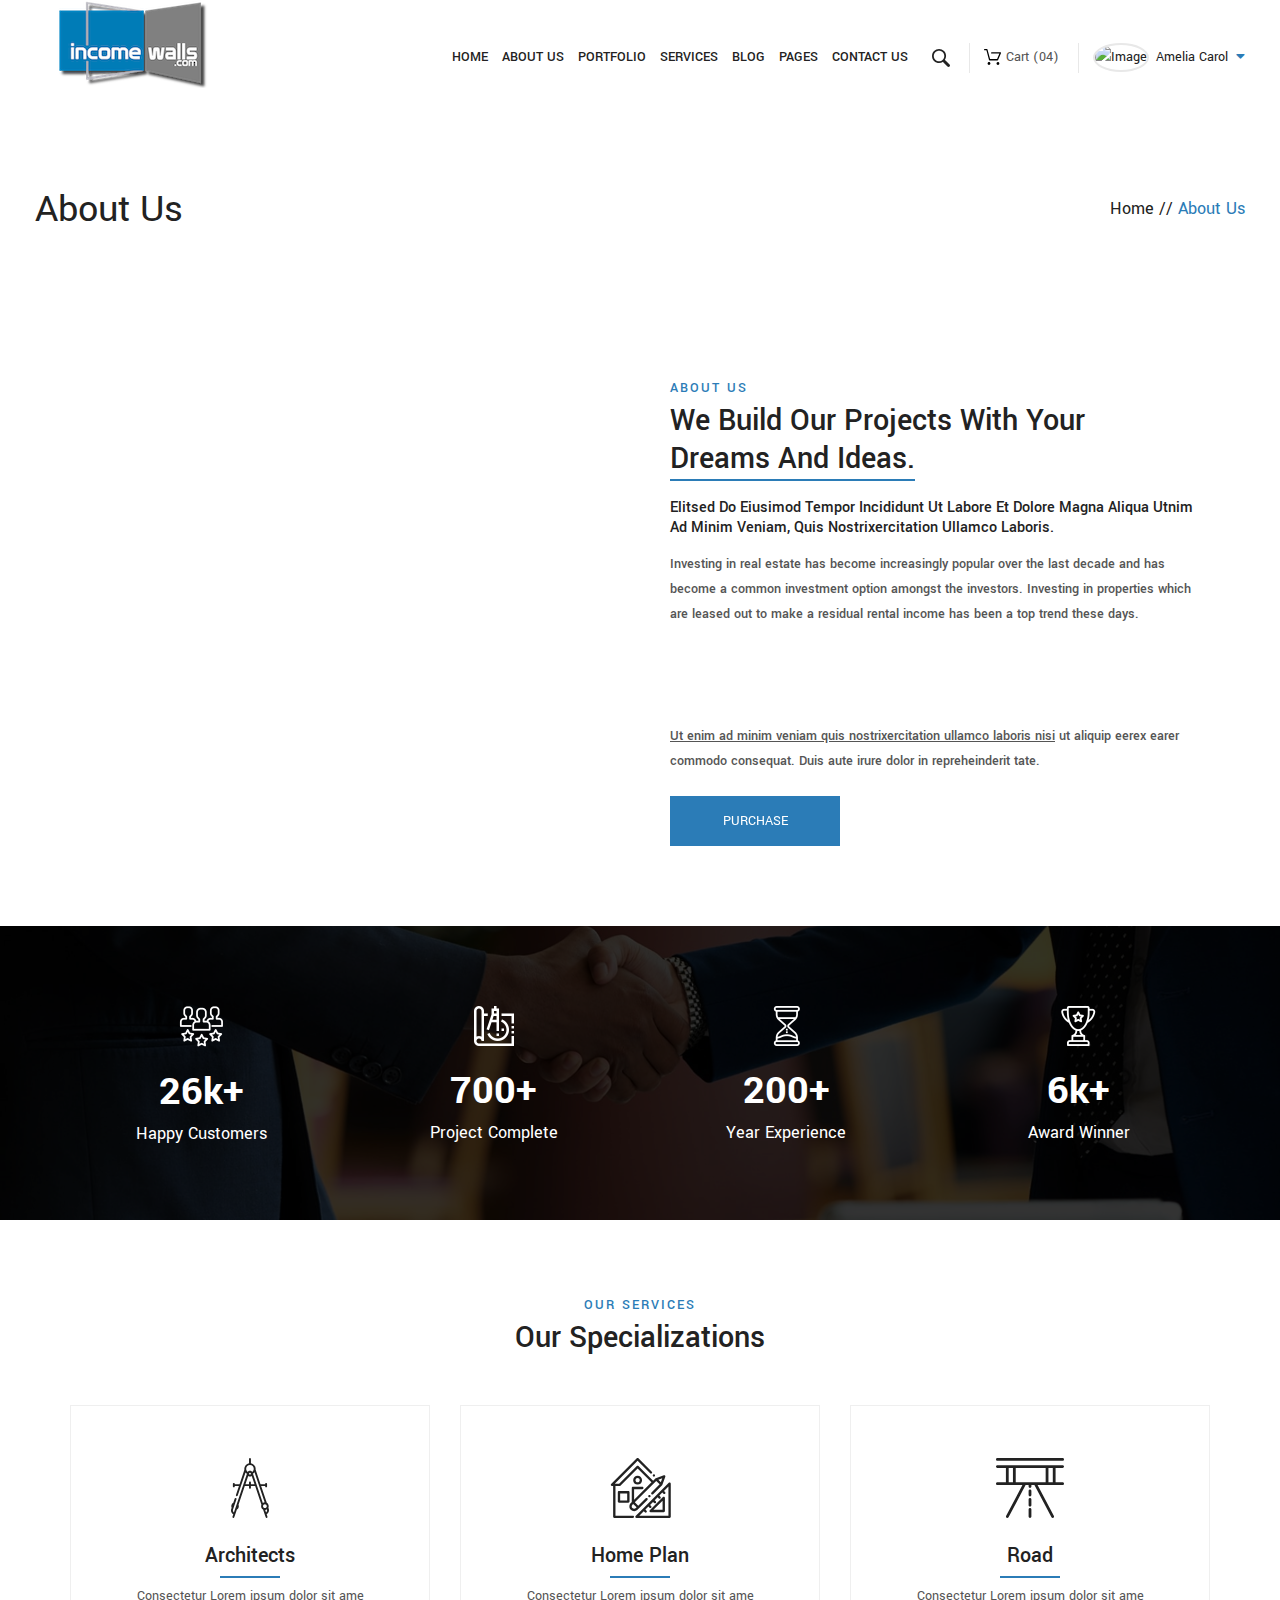
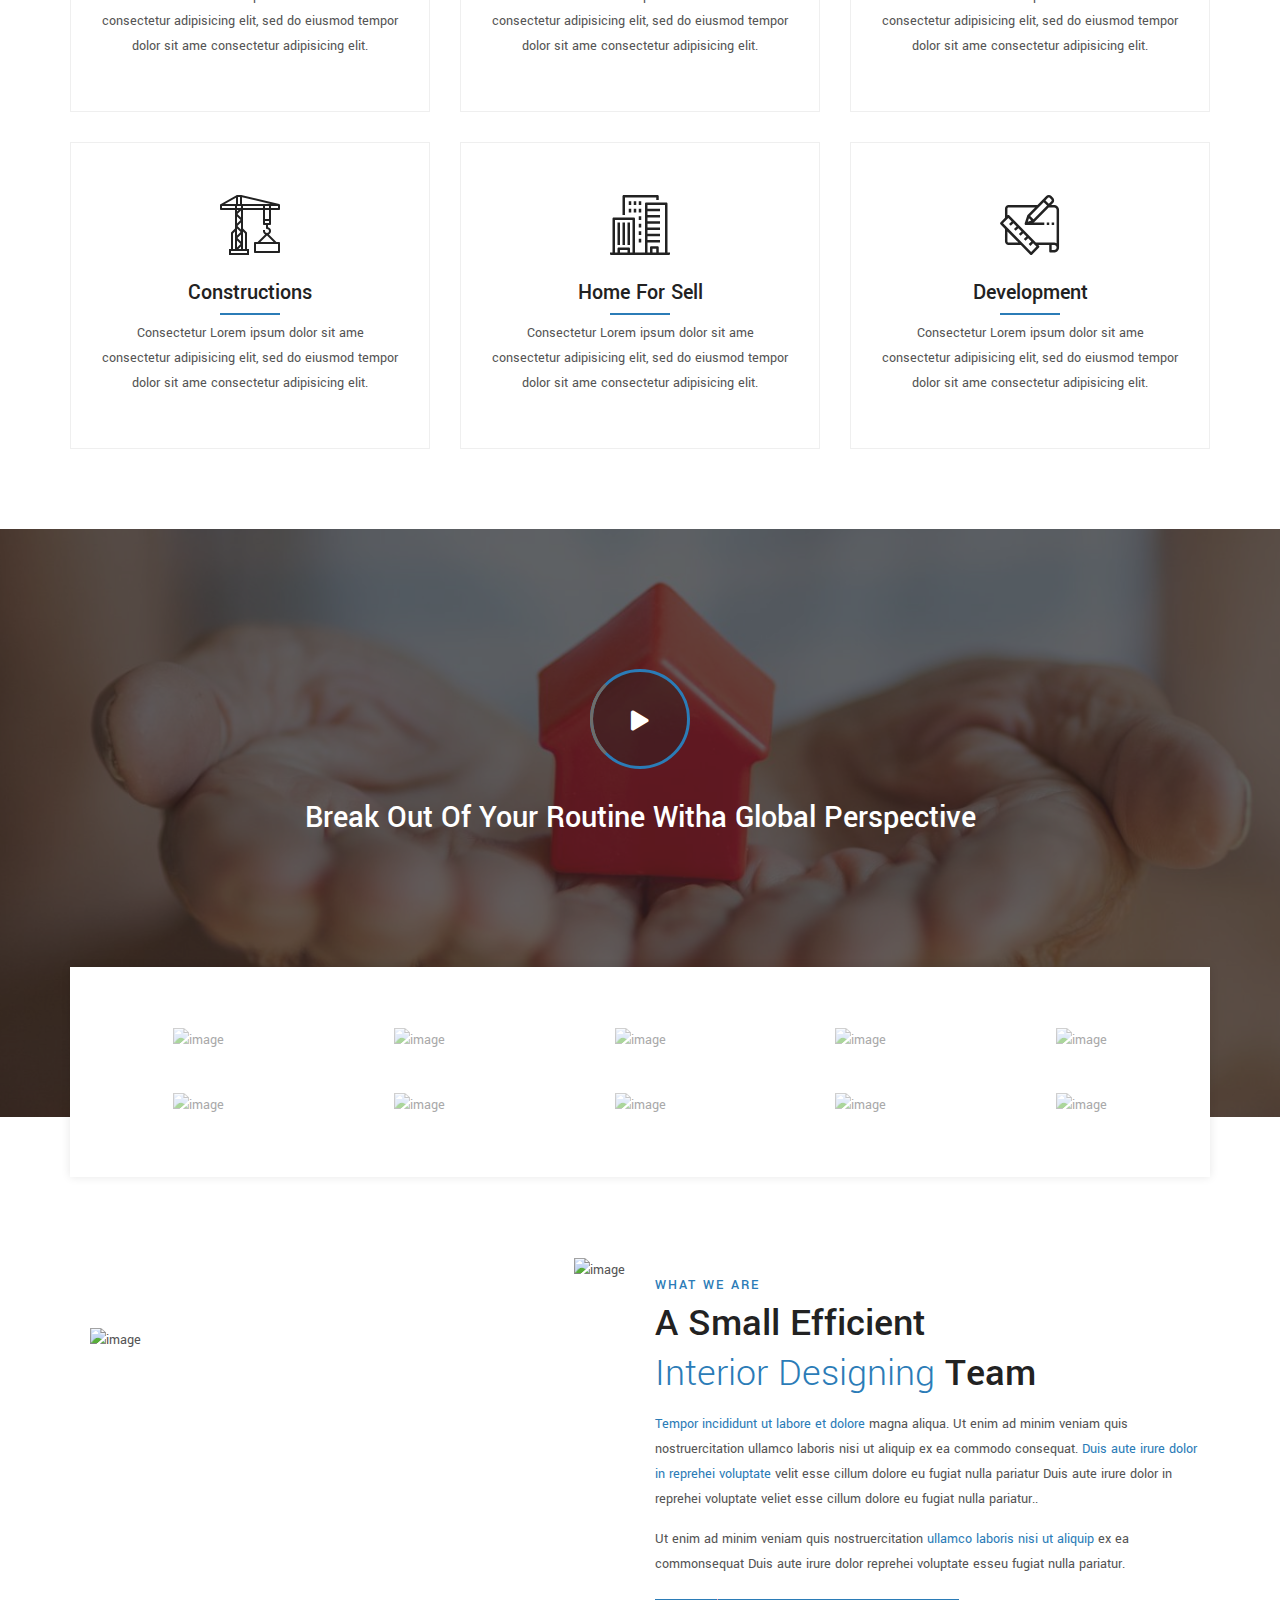
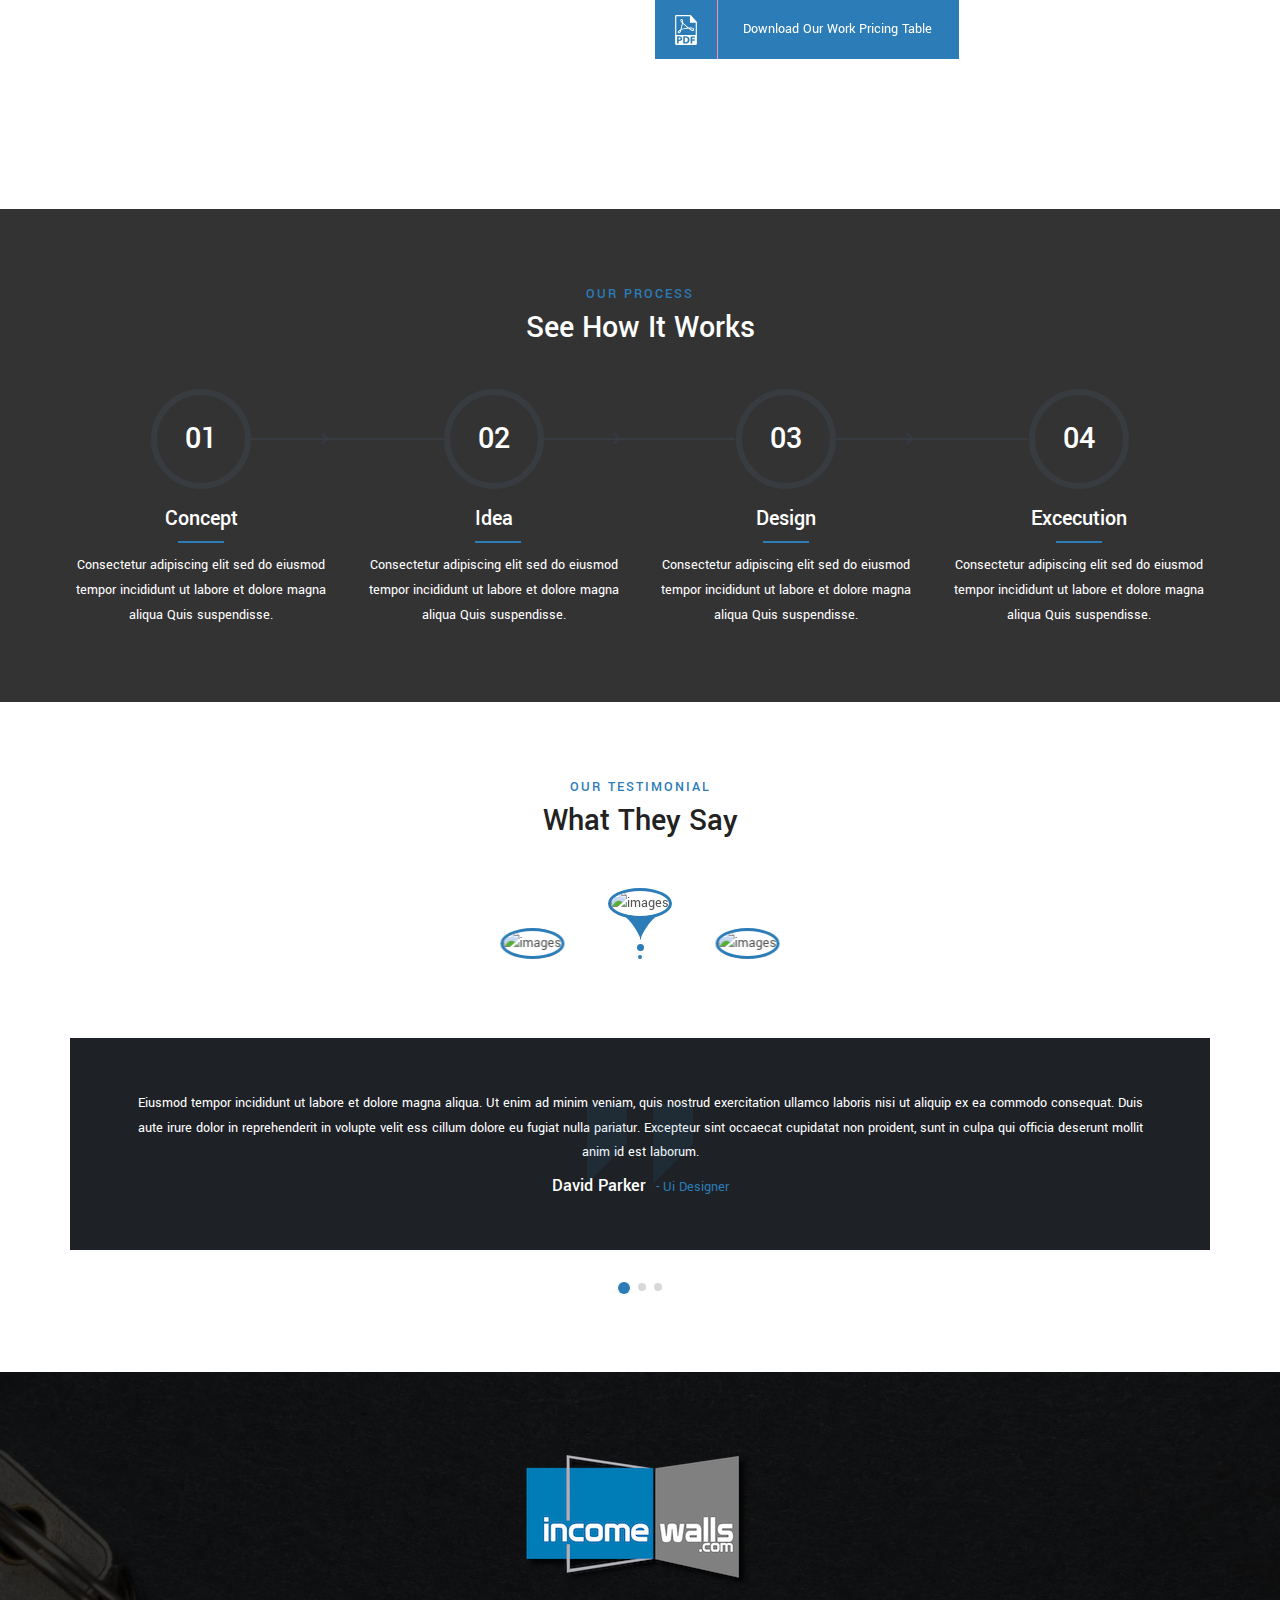
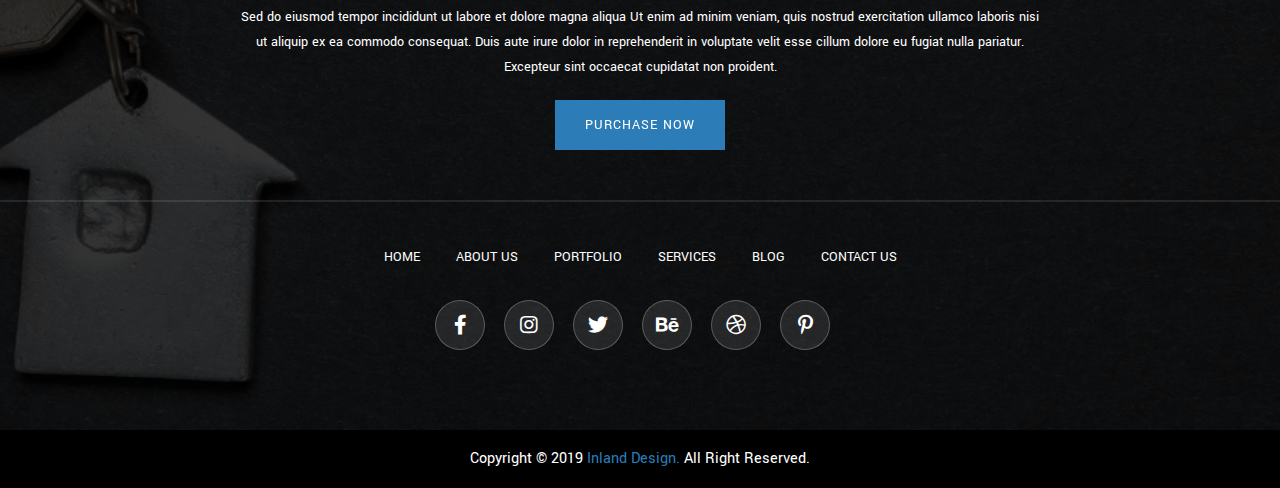
==== about-us-white.html @ 32f9038a "about_us3.html and about_uus3.css is added by me" ====
<!DOCTYPE html>
<!-- 
Template Name: Inland Design - Responsive HTML Template 
Version: 1.0.0
Author: Kamleshyadav
Website: 
Purchase: 
-->
<!--[if IE 8]> <html lang="en" class="ie8 no-js"> <![endif]-->
<!--[if IE 9]> <html lang="en" class="ie9 no-js"> <![endif]-->
<!--[if !IE]><!-->
<html lang="en">
<!--<![endif]-->
<!-- Begin Head -->
  <head>
    <!--=== Required meta tags ===-->
    <meta charset="utf-8">
    <meta content="width=device-width, initial-scale=1.0" name="viewport">
    <meta name="description" content="">
    <meta name="keywords" content="">
    <meta name="author" content="kamleshyadav">
    <meta name="MobileOptimized" content="320">

    <!--=== custom css ===-->
    <link rel="stylesheet" href="assets/css/bootstrap.min.css">
    <link rel="stylesheet" href="assets/css/font.css">
	<link rel="stylesheet" href="assets/css/bootstrap-datepicker.min.css">
    <link rel="stylesheet" href="assets/css/fontawesome.min.css">
    <link rel="stylesheet" href="assets/css/swiper.min.css">
    <link rel="stylesheet" href="assets/css/animate.css">
    <link rel="stylesheet" href="assets/css/magnific-popup.css">
    <link href="https://fonts.googleapis.com/css?family=Yantramanav:100,300,400,500,700,900&display=swap" rel="stylesheet">
    <link rel="stylesheet" href="assets/css/style.css">
	<link rel="shortcut icon" type="image/ico" href="assets/images/fav_red.png"/>
	<!--=== custom css ===-->
    <title>Inland Design</title>
  </head>
  <body>
	<div class="search_input_box">
		<input type="text" placeholder="Search here..."/>
		<span><i class="fas fa-times"></i></span>
	</div>
    <!--=== start Main wraapper ===-->
	<div class="int_main_wraapper">
		<div class="int_content_wraapper int_content_margin">
			<div class="int_header_wrapper int_header_style2">
				<div class="container-fluid">
					<div class="row">
						<div class="col-lg-3 col-md-4 col-sm-4 col-12 pl-0">
							<div class="int_logo">
								<a href="index2.html"><img src="assets/images/logo2.png" class="img-fluid" alt="logo2" /></a>
							</div>
						</div>
						<div class="col-lg-9 col-md-8 col-sm-8 col-12">
							<div class="int_nav">
								<div class="int_menu">
									<span class="close_menu_int">
										<svg xmlns="http://www.w3.org/2000/svg" width="9px" height="8px">
											<defs>
											<filter id="Filter_0">
												<feFlood flood-color="rgb(255, 255, 255)" flood-opacity="1" result="floodOut"></feFlood>
												<feComposite operator="atop" in="floodOut" in2="SourceGraphic" result="compOut"></feComposite>
												<feBlend mode="normal" in="compOut" in2="SourceGraphic"></feBlend>
											</filter>

											</defs>
											<g filter="url(#Filter_0)">
											<path fill-rule="evenodd" fill="rgb(0, 0, 0)" d="M4.713,3.998 L7.864,0.850 C8.060,0.654 8.060,0.337 7.864,0.142 C7.668,-0.054 7.351,-0.054 7.155,0.142 L4.005,3.290 L0.854,0.142 C0.659,-0.054 0.342,-0.054 0.146,0.142 C-0.050,0.337 -0.050,0.654 0.146,0.850 L3.296,3.998 L0.146,7.146 C-0.050,7.341 -0.050,7.658 0.146,7.854 C0.244,7.952 0.372,8.001 0.500,8.001 C0.628,8.001 0.756,7.952 0.854,7.854 L4.005,4.706 L7.155,7.854 C7.253,7.952 7.381,8.001 7.510,8.001 C7.638,8.001 7.766,7.952 7.864,7.854 C8.060,7.658 8.060,7.341 7.864,7.146 L4.713,3.998 Z"></path>
											</g>
										</svg>
									</span>
									<ul>
										<li class="int_home_dropdown"><a href="javascript:;">home</a>
											<ul>
												<li><a href="index.html">Home 1</a></li>
												<li><a href="index2.html">Home 2</a></li>
												<li><a href="index3.html">Home 3</a></li>
												<li><a href="index4.html">Home 4</a></li>
												<li><a href="index5.html">Home 5</a></li>
											</ul>
										</li>
										<li class="int_home_dropdown"><a href="javascript:;">about us</a>
											<ul>
												<li><a href="about-us-dark.html">about us 1</a></li>
												<li><a href="about-us-white.html">about us 2</a></li>
											</ul>
										</li>
										<li class="int_home_dropdown"><a href="javascript:;">Portfolio</a>
											<ul>
												<li><a href="portfolio-dark.html">Portfolio 1</a></li>
												<li><a href="portfolio-white.html">Portfolio 2</a></li>
											</ul>
										</li>
										<li class="int_home_dropdown"><a href="javascript:;">Services</a>
											<ul>
												<li><a href="service-dark.html">Services 1</a></li>
												<li><a href="service-white.html">Services 2</a></li>
											</ul>
										</li>
										<li class="int_home_dropdown"><a href="javascript:;">Blog</a>
											<ul>
												<li><a href="blog-category-dark.html">Blog 1</a></li>
												<li><a href="blog-category-white.html">Blog 2</a></li>
												<li><a href="blog-single-dark.html">Blog Single 1</a></li>
												<li><a href="blog-single-white.html">Blog Single 2</a></li>
											</ul>
										</li>
										<li class="int_home_dropdown"><a href="javascript:;">Pages</a>
											<ul>
												<li><a href="product-category-dark.html">Product 1</a></li>
												<li><a href="product-category-white.html">Product 2</a></li>
												<li><a href="checkout-dark.html">Checkout 1</a></li>
												<li><a href="checkout-white.html">Checkout 2</a></li>
												<li><a href="error-page-dark.html">404 page 1</a></li>
												<li><a href="error-page-white.html">404 page 2</a></li>
											</ul>
										</li>
										<li class="int_home_dropdown"><a href="javascript:;">Contact Us</a>
											<ul>
												<li><a href="contact-us-dark.html">Contact Us 1</a></li>
												<li><a href="contact-us-white.html">Contact Us 2</a></li>
											</ul>
										</li>
									</ul>
								</div>
								<div class="int_cartsec">
									<ul>
										<li><a href="javascript:;" class="open_search_bar">
											<svg xmlns="http://www.w3.org/2000/svg" viewBox="0 0 30.239 30.239"><g><g>
												<path d="M20.194,3.46c-4.613-4.613-12.121-4.613-16.734,0c-4.612,4.614-4.612,12.121,0,16.735   c4.108,4.107,10.506,4.547,15.116,1.34c0.097,0.459,0.319,0.897,0.676,1.254l6.718,6.718c0.979,0.977,2.561,0.977,3.535,0   c0.978-0.978,0.978-2.56,0-3.535l-6.718-6.72c-0.355-0.354-0.794-0.577-1.253-0.674C24.743,13.967,24.303,7.57,20.194,3.46z    M18.073,18.074c-3.444,3.444-9.049,3.444-12.492,0c-3.442-3.444-3.442-9.048,0-12.492c3.443-3.443,9.048-3.443,12.492,0   C21.517,9.026,21.517,14.63,18.073,18.074z" data-original="#000000" class="active-path" data-old_color="#000000" fill="#222222"/></g></g> 
											</svg>
											</a>
										</li>
										<li>
											<a href="javascript:;" class="cart box_add">
											<svg 
												 xmlns="http://www.w3.org/2000/svg"
												 width="17px" height="16px">
												<path fill-rule="evenodd"  fill="555"
												 d="M16.949,4.170 L14.077,11.018 C13.972,11.258 13.752,11.410 13.500,11.410 L5.608,11.410 C5.324,11.410 5.073,11.215 5.000,10.932 L2.432,1.302 L0.629,1.302 C0.283,1.302 -0.000,1.009 -0.000,0.649 C-0.000,0.291 0.283,-0.003 0.629,-0.003 L2.903,-0.003 C3.186,-0.003 3.438,0.194 3.511,0.475 L6.079,10.107 L13.081,10.107 L15.408,4.562 L7.652,4.562 C7.306,4.562 7.023,4.269 7.023,3.910 C7.023,3.553 7.306,3.258 7.652,3.258 L16.372,3.258 C16.582,3.258 16.781,3.367 16.896,3.553 C17.012,3.737 17.033,3.964 16.949,4.170 ZM5.010,13.041 C5.796,13.041 6.436,13.704 6.436,14.519 C6.436,15.334 5.796,15.998 5.010,15.998 C4.224,15.998 3.585,15.334 3.585,14.519 C3.585,13.704 4.224,13.041 5.010,13.041 ZM13.825,13.041 C14.611,12.986 15.293,13.606 15.345,14.410 C15.366,14.812 15.251,15.193 14.999,15.486 C14.748,15.792 14.402,15.965 14.025,15.998 C13.993,15.998 13.951,15.998 13.920,15.998 C13.175,15.998 12.557,15.389 12.505,14.617 C12.452,13.812 13.039,13.095 13.825,13.041 Z"/>
												</svg>
												<span>Cart (04)</span>
											</a>
										</li>
										<li>
											<a href="javascript:;" class="setting_toggle"><img src="https://via.placeholder.com/26x26" alt="image" class="img-fluid"/>Amelia Carol <i class="fas fa-caret-down toggle_caret"></i></a>
											<div class="int_profile_open">
												<ul>
													<li><a href="profile-white.html"><i class="fas fa-user-edit"></i> Profile</a></li>
													<li><a href="javascript:;"><i class="fas fa-sign-out-alt"></i> Logout</a></li>
												</ul>
											</div>
										</li>
									</ul>
								</div>
								<div class="int_toggle">
									<span></span>
									<span></span>
									<span></span>
								</div>
							</div>
						</div>
					</div>						
				</div>
				<div class="header_cartbox">
					<div class="cart_content">
						<div class="int_sop_cart">
							<h3>Shopping Cart ( 04 )</h3>
							<p>Your Have 4 Item In Your Cart</p>
							<a href="javascript:;" class="close_box box_add">close</a>
						</div>
						<div class="int_checkout_table table-responsive">
							<table class="table">
							<tbody>
							  <tr>
								<td><a href="javascript:;"><svg 
									 xmlns="http://www.w3.org/2000/svg"
									 width="9px" height="8px">
									<defs>
									<filter>
										<feFlood flood-color="#222222" flood-opacity="1" result="floodOut" />
										<feComposite operator="atop" in="floodOut" in2="SourceGraphic" result="compOut" />
										<feBlend mode="normal" in="compOut" in2="SourceGraphic" />
									</filter>

									</defs>
									<g>
									<path fill-rule="evenodd"  fill="#222222"
									 d="M4.713,3.998 L7.864,0.850 C8.060,0.654 8.060,0.337 7.864,0.142 C7.668,-0.054 7.351,-0.054 7.155,0.142 L4.005,3.290 L0.854,0.142 C0.659,-0.054 0.342,-0.054 0.146,0.142 C-0.050,0.337 -0.050,0.654 0.146,0.850 L3.296,3.998 L0.146,7.146 C-0.050,7.341 -0.050,7.658 0.146,7.854 C0.244,7.952 0.372,8.001 0.500,8.001 C0.628,8.001 0.756,7.952 0.854,7.854 L4.005,4.706 L7.155,7.854 C7.253,7.952 7.381,8.001 7.510,8.001 C7.638,8.001 7.766,7.952 7.864,7.854 C8.060,7.658 8.060,7.341 7.864,7.146 L4.713,3.998 Z"/>
									</g>
									</svg>
									</a>
								</td>
								<td><img src="https://via.placeholder.com/76x84" class="img-fluid" alt=""/></td>
								<td>
									<span>Dining Chair</span>
									<div class="int_table_quantity">
										<div class="quantity_wrapper">
											<div class="quantity_qty">
												<span>Qty</span>
											</div>
											<div class="input-group">
												<span class="quantity_minus"> - </span>
												<input type="text" class="quantity" value="2">
												<span class="quantity_plus"> + </span>
											</div>
										</div>
									</div>
								</td>
								<td><h4>$86</h4></td>
							  </tr>
							  <tr>
								<td><a href="javascript:;"><svg 
									 xmlns="http://www.w3.org/2000/svg"
									 width="9px" height="8px">
									<defs>
									<filter>
										<feFlood flood-color="#222222" flood-opacity="1" result="floodOut" />
										<feComposite operator="atop" in="floodOut" in2="SourceGraphic" result="compOut" />
										<feBlend mode="normal" in="compOut" in2="SourceGraphic" />
									</filter>

									</defs>
									<g>
									<path fill-rule="evenodd"  fill="#222222"
									 d="M4.713,3.998 L7.864,0.850 C8.060,0.654 8.060,0.337 7.864,0.142 C7.668,-0.054 7.351,-0.054 7.155,0.142 L4.005,3.290 L0.854,0.142 C0.659,-0.054 0.342,-0.054 0.146,0.142 C-0.050,0.337 -0.050,0.654 0.146,0.850 L3.296,3.998 L0.146,7.146 C-0.050,7.341 -0.050,7.658 0.146,7.854 C0.244,7.952 0.372,8.001 0.500,8.001 C0.628,8.001 0.756,7.952 0.854,7.854 L4.005,4.706 L7.155,7.854 C7.253,7.952 7.381,8.001 7.510,8.001 C7.638,8.001 7.766,7.952 7.864,7.854 C8.060,7.658 8.060,7.341 7.864,7.146 L4.713,3.998 Z"/>
									</g>
									</svg>
									</a>
								</td>
								<td><img src="https://via.placeholder.com/76x84" class="img-fluid" alt=""/></td>
								<td>
								<span>Ceiling light</span>
									<div class="int_table_quantity">
										<div class="quantity_wrapper">
											<div class="quantity_qty">
												<span>Qty</span>
											</div>
											<div class="input-group">
												<span class="quantity_minus"> - </span>
												<input type="text" class="quantity" value="2">
												<span class="quantity_plus"> + </span>
											</div>
										</div>
									</div>
								</td>
								<td><h4>$34</h4></td>
							  </tr>
							  <tr>
								<td><a href="javascript:;"><svg 
									 xmlns="http://www.w3.org/2000/svg"
									 width="9px" height="8px">
									<defs>
									<filter>
										<feFlood flood-color="#222222" flood-opacity="1" result="floodOut" />
										<feComposite operator="atop" in="floodOut" in2="SourceGraphic" result="compOut" />
										<feBlend mode="normal" in="compOut" in2="SourceGraphic" />
									</filter>

									</defs>
									<g>
									<path fill-rule="evenodd"  fill="#222222"
									 d="M4.713,3.998 L7.864,0.850 C8.060,0.654 8.060,0.337 7.864,0.142 C7.668,-0.054 7.351,-0.054 7.155,0.142 L4.005,3.290 L0.854,0.142 C0.659,-0.054 0.342,-0.054 0.146,0.142 C-0.050,0.337 -0.050,0.654 0.146,0.850 L3.296,3.998 L0.146,7.146 C-0.050,7.341 -0.050,7.658 0.146,7.854 C0.244,7.952 0.372,8.001 0.500,8.001 C0.628,8.001 0.756,7.952 0.854,7.854 L4.005,4.706 L7.155,7.854 C7.253,7.952 7.381,8.001 7.510,8.001 C7.638,8.001 7.766,7.952 7.864,7.854 C8.060,7.658 8.060,7.341 7.864,7.146 L4.713,3.998 Z"/>
									</g>
									</svg>
									</a>
								</td>
								<td><img src="https://via.placeholder.com/76x84" class="img-fluid" alt=""/></td>
								<td>
								<span>Wooden Sofa</span>
									<div class="int_table_quantity">
										<div class="quantity_wrapper">
											<div class="quantity_qty">
												<span>Qty</span>
											</div>
											<div class="input-group">
												<span class="quantity_minus"> - </span>
												<input type="text" class="quantity" value="2">
												<span class="quantity_plus"> + </span>
											</div>
										</div>
									</div>
								</td>
								<td><h4>$96</h4></td>
							  </tr>
							  <tr>
								<td><a href="javascript:;"><svg 
									 xmlns="http://www.w3.org/2000/svg"
									 width="9px" height="8px">
									<defs>
									<filter>
										<feFlood flood-color="#222222" flood-opacity="1" result="floodOut" />
										<feComposite operator="atop" in="floodOut" in2="SourceGraphic" result="compOut" />
										<feBlend mode="normal" in="compOut" in2="SourceGraphic" />
									</filter>

									</defs>
									<g>
									<path fill-rule="evenodd"  fill="#222222"
									 d="M4.713,3.998 L7.864,0.850 C8.060,0.654 8.060,0.337 7.864,0.142 C7.668,-0.054 7.351,-0.054 7.155,0.142 L4.005,3.290 L0.854,0.142 C0.659,-0.054 0.342,-0.054 0.146,0.142 C-0.050,0.337 -0.050,0.654 0.146,0.850 L3.296,3.998 L0.146,7.146 C-0.050,7.341 -0.050,7.658 0.146,7.854 C0.244,7.952 0.372,8.001 0.500,8.001 C0.628,8.001 0.756,7.952 0.854,7.854 L4.005,4.706 L7.155,7.854 C7.253,7.952 7.381,8.001 7.510,8.001 C7.638,8.001 7.766,7.952 7.864,7.854 C8.060,7.658 8.060,7.341 7.864,7.146 L4.713,3.998 Z"/>
									</g>
									</svg>
									</a>
								</td>
								<td><img src="https://via.placeholder.com/76x84" class="img-fluid" alt=""/></td>
								<td>
								<span> Dining Chair</span>
									<div class="int_table_quantity">
										<div class="quantity_wrapper">
											<div class="quantity_qty">
												<span>Qty</span>
											</div>
											<div class="input-group">
												<span class="quantity_minus"> - </span>
												<input type="text" class="quantity" value="2">
												<span class="quantity_plus"> + </span>
											</div>
										</div>
									</div>
								</td>
								<td><h4>$160</h4></td>
							  </tr>
							  <tr>
								<td>&nbsp;</td>
								<td><h4>sub total</h4></td>
								<td>&nbsp;</td>
								<td><h4>$376</h4></td>
							  </tr>
							</tbody>
							</table>
						</div>
						<div class="int_sop_cart_btn">
							<ul>
								<li><a href="checkout-white.html" class="int_btn int_btn_two">View cart</a></li>
								<li><a href="checkout-delivery-white.html" class="int_btn int_btn_two">checkout</a></li>
							</ul>
						</div>
					</div>
				</div>
			</div>							
		</div>
		<!--===Index2 Swiper Slider End===-->
		<!--=== End content ===-->
		
		<!--===Index2 Page Title start===-->
		<div class="int_about_page_title"> 
			<div class="container-fluid">
				<div class="row">
					<div class="col-lg-6 col-md-6 col-sm-6 col-12 p-0">
						<div class="int_bread_crumbs">
							<h1>about us</h1>
						</div>
					</div>
					<div class="col-lg-6 col-md-6 col-sm-6 col-12 p-0">
						<div class="int_home_crumbs">
							<ul>
								<li><a href="index2.html">Home // </a><span> About us</span></li>
							</ul>
						</div>
					</div>
				</div>
			</div>
		</div>
		<!--===Index2 Page Title End===-->
		
		<!--===Start About us page About Section===-->
		<div class="int_about_style2 int_about_section2"> 
			<div class="container">
				<div class="about_box_wrapper">
					<div class="row">
						<div class="col-lx-12 col-lg-6 col-md-12 offset-lg-6 offset-md-0 pl-0 pr-0">
							<div class="about_contentbox">
								<div class="about_content">
									<div class="int_heading">
										<h4>About US</h4>										
									</div>
									<h2 class="about_head1">We Build Our Projects With Your <br><span>Dreams And Ideas.</span></h2>
									<h5>Elitsed do eiusimod tempor incididunt ut labore et dolore magna aliqua Utnim ad minim veniam, quis nostrixercitation ullamco laboris.</h5>
									<p class="about_deatils">Investing in real estate has become increasingly popular over the last decade and has become a common investment option amongst the investors. Investing in properties which are leased out to make a residual rental income has been a top trend these days.<p>
									<p>Incomewalls is a pioneer in the true form of safe & secure Real Estate Investing and Property Management Professional Services, with its world-class service and unrivalled transparency at a price that can’t be beat. 
									</p>
									<p class="about_deatils_two"><u>Ut enim ad minim veniam quis nostrixercitation ullamco laboris nisi</u> ut aliquip eerex earer commodo consequat. Duis aute irure dolor in repreheinderit tate.</p>
									<a href="product-category-white.html" class="int_btn">Purchase</a>
								</div>
							</div>
						</div>
					</div>
				</div>
			</div>				
		</div>
		<!--===End About us page About Section===-->

		<!--===Index2 About us page Counter Section start===-->
		<div class="int_counter_style2 int_about_counter2"> 
			<div class="container">
				<div class="int_counter_procces">
					<div class="row">
						<div class="col-lg-3 col-md-3 col-sm-6">
							<div class="int_count2_box counter_text text-center">
								<img src="assets/images/index2_count_icon1.png" class="img-fluid" alt="images" />
								<h1><span class="count_no" data-to="26" data-speed="3000">26</span><span>k+</span></h1>
								<p>Happy Customers</p>
							</div>
						</div>	
						<div class="col-lg-3 col-md-3 col-sm-6">
							<div class="int_count2_box counter_text text-center">
								<img src="assets/images/index2_count_icon2.png" class="img-fluid" alt="images" />
								<h1><span class="count_no" data-to="700" data-speed="3000">700</span><span>+</span></h1>
								<p>Project Complete</p>
							</div>
						</div>
						<div class="col-lg-3 col-md-3 col-sm-6">
							<div class="int_count2_box counter_text text-center">
								<img src="assets/images/index2_count_icon3.png" class="img-fluid" alt="images" />
								<h1><span class="count_no" data-to="200" data-speed="3000">200</span><span>+</span></h1>
								<p>Year Experience</p>
							</div>
						</div>
						<div class="col-lg-3 col-md-3 col-sm-6">
							<div class="int_count2_box counter_text text-center">
								<img src="assets/images/index2_count_icon4.png" class="img-fluid" alt="images" />
								<h1><span class="count_no" data-to="6" data-speed="3000">6</span><span>k+</span></h1>
								<p>Award Winner</p>
							</div>
						</div>
					</div>
				</div>
			</div>				
		</div>
		<!--===Index2 About us page Counter Section end===-->

		<!--===Index2 About us page Service Section start===-->
		<div class="int_aboutus_service_section">
			<div class="container">
				<div class="row">
					<div class="col-md-12">
						<div class="int_heading">
							<h4>Our Services</h4>
							<h2>Our Specializations</h2>
						</div>
					</div>
				</div>
				<div class="int_all_service2">
					<div class="row">
						<div class="col-lg-4 col-md-6 col-sm-6">
							<div class="int_service_box2">
								<svg 
								 xmlns="http://www.w3.org/2000/svg"
								 width="38px" height="60px">
								<path fill-rule="evenodd" 
								 d="M37.747,50.660 L37.402,49.634 C37.586,49.184 37.688,48.691 37.688,48.175 C37.688,46.759 36.925,45.521 35.793,44.859 L30.144,28.086 L34.182,28.086 L34.182,28.405 C34.182,28.934 34.606,29.363 35.128,29.363 C35.651,29.363 36.074,28.934 36.074,28.405 L36.074,25.852 C36.074,25.323 35.651,24.894 35.128,24.894 C34.606,24.894 34.182,25.323 34.182,25.852 L34.182,26.171 L29.499,26.171 L24.673,11.844 C24.651,11.779 24.623,11.718 24.589,11.660 C24.626,11.395 24.646,11.123 24.646,10.850 C24.646,8.008 22.597,5.644 19.916,5.187 L19.916,0.956 C19.916,0.427 19.492,-0.001 18.970,-0.001 C18.448,-0.001 18.024,0.427 18.024,0.956 L18.024,5.187 C15.344,5.644 13.295,8.008 13.295,10.850 C13.295,11.196 13.326,11.536 13.385,11.869 L8.567,26.171 L3.758,26.171 L3.758,25.852 C3.758,25.323 3.334,24.894 2.812,24.894 C2.289,24.894 1.866,25.323 1.866,25.852 L1.866,28.405 C1.866,28.934 2.289,29.363 2.812,29.363 C3.334,29.363 3.758,28.934 3.758,28.405 L3.758,28.086 L7.922,28.086 L4.931,36.966 C4.763,37.466 5.027,38.011 5.521,38.181 C5.622,38.216 5.725,38.233 5.827,38.233 C6.220,38.233 6.588,37.982 6.722,37.584 L14.524,14.421 C14.921,14.928 15.405,15.369 15.959,15.719 L2.906,54.472 C2.577,54.199 2.308,53.856 2.132,53.460 C1.828,52.780 1.813,52.023 2.091,51.328 C2.098,51.311 2.104,51.295 2.110,51.277 L5.501,41.209 C5.669,40.708 5.405,40.164 4.911,39.994 C4.416,39.823 3.879,40.091 3.710,40.591 L2.288,44.813 C1.076,45.478 0.313,46.750 0.313,48.174 C0.313,48.709 0.424,49.235 0.635,49.719 L0.327,50.635 C-0.136,51.813 -0.108,53.095 0.408,54.249 C0.801,55.129 1.458,55.864 2.271,56.357 L1.471,58.732 C1.303,59.233 1.567,59.776 2.061,59.947 C2.162,59.982 2.265,59.998 2.367,59.998 C2.760,59.998 3.128,59.748 3.262,59.350 L5.905,51.502 C7.080,50.827 7.819,49.566 7.819,48.174 C7.819,47.665 7.718,47.161 7.525,46.694 L13.792,28.085 L18.024,28.085 L18.024,29.681 C18.024,30.210 18.447,30.639 18.970,30.639 C19.492,30.639 19.916,30.210 19.916,29.681 L19.916,28.085 L24.148,28.085 L30.415,46.693 C30.226,47.150 30.121,47.650 30.121,48.174 C30.121,49.598 30.893,50.842 32.035,51.502 L34.678,59.350 C34.812,59.748 35.180,59.998 35.573,59.998 C35.675,59.998 35.778,59.982 35.879,59.947 C36.373,59.776 36.637,59.233 36.469,58.732 L35.669,56.358 C37.563,55.220 38.484,52.846 37.747,50.660 ZM32.013,48.175 C32.013,47.119 32.861,46.260 33.904,46.260 C34.947,46.260 35.796,47.119 35.796,48.175 C35.796,49.231 34.947,50.090 33.904,50.090 C32.861,50.090 32.013,49.231 32.013,48.175 ZM33.626,44.357 C32.968,44.405 32.356,44.624 31.834,44.972 L21.981,15.719 C22.577,15.342 23.091,14.862 23.504,14.307 L33.626,44.357 ZM19.916,15.637 C19.916,16.165 19.492,16.595 18.970,16.595 C18.448,16.595 18.024,16.165 18.024,15.637 C18.024,15.571 18.031,15.508 18.043,15.446 C18.132,15.008 18.514,14.679 18.970,14.679 C19.426,14.679 19.808,15.008 19.896,15.444 C19.909,15.508 19.916,15.571 19.916,15.637 ZM18.970,7.020 C21.056,7.020 22.754,8.738 22.754,10.850 C22.754,12.075 22.179,13.201 21.239,13.913 C20.720,13.216 19.896,12.764 18.970,12.764 C18.044,12.764 17.220,13.216 16.701,13.913 C15.761,13.201 15.186,12.075 15.186,10.850 C15.186,8.738 16.884,7.020 18.970,7.020 ZM19.916,26.171 L19.916,24.575 C19.916,24.047 19.492,23.618 18.970,23.618 C18.448,23.618 18.024,24.047 18.024,24.575 L18.024,26.171 L14.437,26.171 L17.224,17.898 C17.706,18.280 18.312,18.509 18.970,18.509 C19.628,18.509 20.234,18.280 20.716,17.898 L23.503,26.171 L19.916,26.171 L19.916,26.171 ZM35.036,54.478 L34.198,51.992 C34.855,51.940 35.465,51.720 35.986,51.371 C36.333,52.527 35.925,53.753 35.036,54.478 Z"/>
								</svg>
								<h4>Architects</h4>
								<p>Consectetur Lorem ipsum dolor sit ame consectetur adipisicing elit, sed do eiusmod tempor dolor sit ame consectetur adipisicing elit.</p>
							</div>
						</div>
						<div class="col-lg-4 col-md-6 col-sm-6">
							<div class="int_service_box2">
								<svg 
								 xmlns="http://www.w3.org/2000/svg"
								 width="61px" height="60px">
								<path fill-rule="evenodd"
								 d="M59.609,59.998 L26.446,59.998 C25.972,59.998 25.544,59.713 25.363,59.275 C25.182,58.837 25.282,58.333 25.617,57.998 L32.918,50.697 C32.918,50.697 32.918,50.697 32.918,50.697 C32.918,50.696 32.918,50.696 32.919,50.695 L46.839,36.775 C46.839,36.775 46.839,36.775 46.839,36.775 C46.839,36.774 46.840,36.774 46.840,36.774 L58.781,24.832 C59.116,24.497 59.620,24.397 60.058,24.579 C60.496,24.760 60.781,25.187 60.781,25.661 L60.781,58.827 C60.781,59.474 60.256,59.998 59.609,59.998 ZM58.437,28.490 L53.965,32.963 L55.084,34.081 C55.541,34.539 55.541,35.281 55.084,35.738 C54.855,35.967 54.555,36.081 54.255,36.081 C53.955,36.081 53.655,35.968 53.426,35.738 L52.308,34.620 L49.325,37.603 L50.443,38.722 C50.901,39.179 50.901,39.922 50.443,40.379 C50.215,40.609 49.915,40.723 49.615,40.723 C49.315,40.723 49.015,40.609 48.786,40.379 L47.668,39.260 L44.685,42.244 L45.803,43.362 C46.261,43.820 46.261,44.563 45.803,45.020 C45.574,45.249 45.274,45.363 44.975,45.363 C44.675,45.363 44.375,45.249 44.146,45.020 L43.027,43.901 L40.044,46.884 L41.163,48.003 C41.620,48.461 41.620,49.203 41.163,49.660 C40.934,49.889 40.634,50.004 40.334,50.004 C40.034,50.004 39.734,49.889 39.506,49.660 L38.387,48.542 L35.404,51.525 L36.523,52.644 C36.980,53.102 36.980,53.844 36.523,54.301 C36.294,54.530 35.994,54.645 35.694,54.645 C35.394,54.645 35.094,54.530 34.865,54.301 L33.747,53.183 L29.275,57.654 L58.437,57.654 L58.437,28.490 ZM52.921,38.979 C53.256,38.644 53.760,38.543 54.198,38.725 C54.636,38.906 54.922,39.334 54.922,39.808 L54.922,52.967 C54.922,53.614 54.397,54.139 53.750,54.139 L40.591,54.139 C40.117,54.139 39.690,53.854 39.509,53.416 C39.327,52.978 39.428,52.474 39.763,52.139 L52.921,38.979 ZM52.578,51.795 L52.578,42.636 L43.421,51.795 L52.578,51.795 ZM40.237,37.369 C40.455,37.588 40.581,37.889 40.581,38.197 C40.581,38.506 40.455,38.808 40.237,39.027 C40.019,39.245 39.717,39.369 39.409,39.369 C39.099,39.369 38.798,39.245 38.580,39.027 C38.362,38.808 38.237,38.507 38.237,38.197 C38.237,37.889 38.362,37.588 38.580,37.369 C38.798,37.150 39.100,37.025 39.409,37.025 C39.717,37.025 40.019,37.150 40.237,37.369 ZM32.070,22.145 C32.070,24.601 30.073,26.599 27.617,26.599 C25.162,26.599 23.164,24.601 23.164,22.145 C23.164,19.690 25.162,17.692 27.617,17.692 C30.073,17.692 32.070,19.690 32.070,22.145 ZM25.508,22.145 C25.508,23.309 26.454,24.255 27.617,24.255 C28.781,24.255 29.727,23.309 29.727,22.145 C29.727,20.982 28.781,20.036 27.617,20.036 C26.454,20.036 25.508,20.982 25.508,22.145 ZM7.813,43.592 L7.813,34.216 C7.813,33.569 8.338,33.044 8.985,33.044 L18.360,33.044 C19.007,33.044 19.532,33.569 19.532,34.216 L19.532,43.592 C19.532,44.239 19.007,44.763 18.360,44.763 L8.985,44.763 C8.338,44.763 7.813,44.239 7.813,43.592 ZM10.157,42.420 L17.188,42.420 L17.188,35.388 L10.157,35.388 L10.157,42.420 ZM52.387,26.722 C52.329,26.882 52.236,27.027 52.116,27.147 L43.129,36.135 C42.671,36.592 41.930,36.592 41.472,36.135 C41.014,35.677 41.014,34.934 41.472,34.477 L49.653,26.295 L46.239,22.881 L24.828,44.293 L28.242,47.707 L35.730,40.220 C36.188,39.762 36.929,39.762 37.387,40.220 C37.845,40.677 37.845,41.419 37.387,41.877 L27.505,51.760 C26.577,52.687 25.358,53.151 24.140,53.151 C22.922,53.151 21.704,52.687 20.776,51.760 C18.921,49.905 18.921,46.886 20.776,45.031 L21.826,43.981 C21.783,43.859 21.758,43.729 21.758,43.592 L21.758,29.997 C21.758,29.350 22.283,28.825 22.930,28.825 L32.305,28.825 C32.952,28.825 33.477,29.350 33.477,29.997 C33.477,30.645 32.952,31.169 32.305,31.169 L24.102,31.169 L24.102,41.705 L41.480,24.325 L27.617,10.463 L10.419,27.662 C10.199,27.881 9.901,28.005 9.591,28.005 L5.469,28.005 L5.469,57.654 L22.928,57.654 C23.575,57.654 24.100,58.179 24.100,58.827 C24.100,59.474 23.575,59.998 22.928,59.998 L4.297,59.998 C3.650,59.998 3.126,59.474 3.126,58.827 L3.126,28.005 L1.954,28.005 C1.480,28.005 1.052,27.719 0.871,27.281 C0.690,26.843 0.790,26.339 1.125,26.004 L26.789,0.339 C27.247,-0.118 27.988,-0.118 28.446,0.339 L41.805,13.699 C42.263,14.157 42.263,14.899 41.805,15.356 C41.348,15.814 40.606,15.814 40.148,15.356 L27.617,2.825 L4.783,25.661 L9.105,25.661 L26.789,7.976 C27.009,7.757 27.307,7.634 27.617,7.634 C27.928,7.634 28.226,7.757 28.446,7.976 L43.137,22.669 L45.387,20.418 C45.508,20.298 45.653,20.205 45.813,20.147 L53.814,17.216 C54.243,17.059 54.723,17.165 55.046,17.488 C55.369,17.811 55.475,18.291 55.318,18.720 L52.387,26.722 ZM23.171,45.950 L22.433,46.688 C21.977,47.144 21.726,47.751 21.726,48.396 C21.726,49.040 21.977,49.647 22.433,50.102 C22.889,50.559 23.495,50.809 24.140,50.809 C24.785,50.809 25.391,50.559 25.847,50.102 L26.585,49.364 L23.171,45.950 ZM48.377,21.704 L50.830,24.157 L52.248,20.286 L48.377,21.704 ZM43.906,18.630 C43.598,18.630 43.296,18.504 43.078,18.286 C42.860,18.068 42.734,17.766 42.734,17.457 C42.734,17.148 42.860,16.847 43.078,16.629 C43.296,16.411 43.598,16.286 43.906,16.286 C44.214,16.286 44.517,16.411 44.735,16.629 C44.953,16.847 45.078,17.150 45.078,17.457 C45.078,17.766 44.953,18.068 44.735,18.286 C44.517,18.504 44.214,18.630 43.906,18.630 Z"/>
								</svg>
								<h4>home plan</h4>
								<p>Consectetur Lorem ipsum dolor sit ame consectetur adipisicing elit, sed do eiusmod tempor dolor sit ame consectetur adipisicing elit.</p>
							</div>
						</div>
						<div class="col-lg-4 col-md-6 col-sm-6">
							<div class="int_service_box2">
								<svg 
								 xmlns="http://www.w3.org/2000/svg"
								 width="68px" height="60px">
								<path fill-rule="evenodd"
								 d="M66.606,9.970 L59.584,9.970 L59.584,24.314 L66.606,24.314 C67.373,24.314 68.000,24.957 68.000,25.725 C68.000,26.493 67.373,27.122 66.606,27.122 L41.566,27.122 L57.925,57.946 C58.288,58.630 58.037,59.468 57.354,59.831 C57.145,59.943 56.922,59.998 56.699,59.998 C56.211,59.998 55.724,59.733 55.473,59.258 L38.417,27.122 C38.417,27.107 38.417,27.107 38.417,27.107 L35.393,27.107 L35.393,28.490 C35.393,29.258 34.766,29.887 34.000,29.887 C33.234,29.887 32.607,29.258 32.607,28.490 L32.607,27.107 L29.583,27.107 C29.583,27.122 29.583,27.122 29.583,27.122 L12.527,59.258 C12.276,59.733 11.802,59.998 11.301,59.998 C11.078,59.998 10.855,59.943 10.646,59.831 C9.977,59.468 9.712,58.630 10.074,57.946 L26.434,27.107 L1.393,27.107 C0.627,27.107 -0.000,26.479 -0.000,25.711 C-0.000,24.943 0.627,24.314 1.393,24.314 L9.907,24.314 L9.907,9.970 L1.393,9.970 C0.627,9.970 -0.000,9.342 -0.000,8.574 C-0.000,7.806 0.627,7.177 1.393,7.177 L66.606,7.177 C67.373,7.177 68.000,7.806 68.000,8.574 C68.000,9.342 67.373,9.970 66.606,9.970 ZM16.944,9.970 L12.694,9.970 L12.694,24.314 L16.944,24.314 L16.944,9.970 ZM49.662,9.970 L19.731,9.970 L19.731,24.314 L49.662,24.314 L49.662,9.970 ZM56.797,9.970 L52.449,9.970 L52.449,24.314 L56.797,24.314 L56.797,9.970 ZM66.606,2.792 L1.393,2.792 C0.627,2.792 -0.000,2.163 -0.000,1.395 C-0.000,0.627 0.627,-0.001 1.393,-0.001 L66.606,-0.001 C67.373,-0.001 68.000,0.627 68.000,1.395 C68.000,2.163 67.373,2.792 66.606,2.792 ZM34.000,31.493 C34.766,31.493 35.393,32.121 35.393,32.889 L35.393,37.065 C35.393,37.834 34.766,38.462 34.000,38.462 C33.234,38.462 32.607,37.834 32.607,37.065 L32.607,32.889 C32.607,32.121 33.234,31.493 34.000,31.493 ZM34.000,40.068 C34.766,40.068 35.393,40.696 35.393,41.465 L35.393,47.135 C35.393,47.903 34.766,48.531 34.000,48.531 C33.234,48.531 32.607,47.903 32.607,47.135 L32.607,41.465 C32.607,40.696 33.234,40.068 34.000,40.068 ZM34.000,50.026 C34.766,50.026 35.393,50.655 35.393,51.423 L35.393,58.490 C35.393,59.258 34.766,59.887 34.000,59.887 C33.234,59.887 32.607,59.258 32.607,58.490 L32.607,51.423 C32.607,50.655 33.234,50.026 34.000,50.026 Z"/>
								</svg>
								<h4>road</h4>
								<p>Consectetur Lorem ipsum dolor sit ame consectetur adipisicing elit, sed do eiusmod tempor dolor sit ame consectetur adipisicing elit.</p>
							</div>
						</div>
						<div class="col-lg-4 col-md-6 col-sm-6">
							<div class="int_service_box2">
								<svg 
								 xmlns="http://www.w3.org/2000/svg"
								 width="60px" height="60px">
								<path fill-rule="evenodd"
								 d="M50.000,29.999 C50.552,29.999 51.000,29.551 51.000,28.999 L51.000,14.999 L59.000,14.999 C59.552,14.999 60.000,14.551 60.000,13.999 L60.000,9.999 C59.995,9.962 59.987,9.926 59.978,9.889 C59.972,9.817 59.957,9.745 59.935,9.676 C59.916,9.625 59.894,9.576 59.867,9.529 C59.777,9.359 59.637,9.219 59.467,9.129 C59.417,9.101 59.364,9.078 59.310,9.059 C59.281,9.049 59.258,9.030 59.228,9.023 L21.228,0.023 C21.153,0.006 21.077,-0.002 21.000,-0.001 L17.000,-0.001 C16.882,0.002 16.765,0.025 16.655,0.070 C16.628,0.079 16.603,0.088 16.577,0.100 C16.551,0.112 16.531,0.115 16.509,0.127 L0.509,9.127 C0.460,9.160 0.413,9.198 0.371,9.239 C0.338,9.263 0.307,9.287 0.277,9.315 C0.193,9.400 0.126,9.500 0.077,9.609 L0.077,9.621 C0.033,9.731 0.010,9.848 0.007,9.966 C0.007,9.978 -0.000,9.988 -0.000,10.000 L-0.000,14.000 C-0.000,14.553 0.448,15.000 1.000,15.000 L15.000,15.000 L15.000,33.585 L11.293,37.292 C11.105,37.479 11.000,37.734 11.000,37.999 L11.000,53.998 L9.000,53.998 L9.000,59.999 L29.000,59.999 L29.000,53.998 L27.000,53.998 L27.000,37.999 C27.000,37.734 26.894,37.479 26.707,37.292 L23.000,33.585 L23.000,14.999 L43.000,14.999 L43.000,28.999 C43.000,29.551 43.448,29.999 44.000,29.999 L46.000,29.999 L46.000,32.999 C46.000,33.551 46.448,33.999 47.000,33.999 C48.105,33.999 49.000,34.894 49.000,35.999 C49.000,37.104 48.105,37.999 47.000,37.999 C45.895,37.999 45.000,37.104 45.000,35.999 L45.000,34.999 L43.000,34.999 L43.000,35.999 C43.005,37.458 43.808,38.799 45.092,39.493 L37.586,46.998 L35.000,46.998 C34.448,46.998 34.000,47.446 34.000,47.999 L34.000,56.999 C34.000,57.551 34.448,57.998 35.000,57.998 L59.000,57.998 C59.552,57.998 60.000,57.551 60.000,56.999 L60.000,47.999 C60.000,47.446 59.552,46.998 59.000,46.998 L56.414,46.998 L48.908,39.493 C50.845,38.449 51.569,36.033 50.525,34.096 C49.996,33.115 49.080,32.400 48.000,32.125 L48.000,29.999 L50.000,29.999 ZM51.000,10.999 L58.000,10.999 L58.000,12.999 L51.000,12.999 L51.000,10.999 ZM58.000,48.999 L58.000,55.998 L36.000,55.998 L36.000,48.999 L58.000,48.999 ZM53.586,46.998 L40.414,46.998 L47.000,40.413 L53.586,46.998 ZM49.000,23.999 L45.000,23.999 L45.000,14.999 L49.000,14.999 L49.000,23.999 ZM49.000,12.999 L45.000,12.999 L45.000,10.999 L49.000,10.999 L49.000,12.999 ZM18.000,1.999 L20.000,1.999 L20.000,8.999 L18.000,8.999 L18.000,1.999 ZM17.000,10.999 L21.000,10.999 L21.000,12.585 L20.586,12.999 L17.000,12.999 L17.000,10.999 ZM21.000,15.413 L21.000,22.585 L17.414,18.999 L21.000,15.413 ZM17.000,14.999 L18.586,14.999 L17.000,16.585 L17.000,14.999 ZM17.000,21.413 L20.586,24.999 L17.000,28.585 L17.000,21.413 ZM21.000,27.413 L21.000,33.999 L21.000,34.585 L17.414,30.999 L21.000,27.413 ZM17.000,33.999 L17.000,33.413 L20.586,36.999 L17.000,40.585 L17.000,33.999 ZM21.000,39.413 L21.000,46.585 L17.414,42.998 L21.000,39.413 ZM17.000,45.413 L20.586,48.999 L17.000,52.584 L17.000,45.413 ZM21.000,51.413 L21.000,53.998 L18.414,53.998 L21.000,51.413 ZM16.000,2.709 L16.000,8.999 L4.817,8.999 L16.000,2.709 ZM2.000,12.999 L2.000,10.999 L15.000,10.999 L15.000,12.999 L2.000,12.999 ZM13.000,38.413 L15.000,36.413 L15.000,53.998 L13.000,53.998 L13.000,38.413 ZM27.000,55.998 L27.000,57.998 L11.000,57.998 L11.000,55.998 L27.000,55.998 ZM25.000,38.413 L25.000,53.998 L23.000,53.998 L23.000,36.413 L25.000,38.413 ZM43.000,12.999 L23.000,12.999 L23.000,10.999 L43.000,10.999 L43.000,12.999 ZM22.000,8.999 L22.000,2.263 L50.439,8.999 L50.000,8.999 L22.000,8.999 ZM45.000,27.999 L45.000,25.999 L49.000,25.999 L49.000,27.999 L45.000,27.999 Z"/>
								</svg>
								<h4>Constructions</h4>
								<p>Consectetur Lorem ipsum dolor sit ame consectetur adipisicing elit, sed do eiusmod tempor dolor sit ame consectetur adipisicing elit.</p>
							</div>
						</div>
						<div class="col-lg-4 col-md-6 col-sm-6">
							<div class="int_service_box2">
								<svg 
								 xmlns="http://www.w3.org/2000/svg"
								 width="60px" height="60px">
								<path fill-rule="evenodd"
								 d="M58.750,59.998 L56.250,59.998 L36.250,59.998 L23.750,59.998 L3.750,59.998 L1.250,59.998 C0.560,59.998 0.000,59.438 0.000,58.749 L0.000,57.498 L2.500,57.498 L2.500,23.748 C2.500,23.058 3.060,22.498 3.750,22.498 L23.750,22.498 C24.440,22.498 25.000,23.058 25.000,23.748 L25.000,57.498 L35.000,57.498 L35.000,8.748 C35.000,8.058 35.560,7.498 36.250,7.498 L56.250,7.498 C56.940,7.498 57.500,8.058 57.500,8.748 L57.500,57.498 L60.000,57.498 L60.000,58.748 C60.000,59.438 59.440,59.998 58.750,59.998 ZM10.000,57.498 L17.500,57.498 L17.500,54.998 L10.000,54.998 L10.000,57.498 ZM22.500,24.998 L5.000,24.998 L5.000,57.498 L7.500,57.498 L7.500,53.748 C7.500,53.058 8.060,52.498 8.750,52.498 L18.750,52.498 C19.440,52.498 20.000,53.058 20.000,53.748 L20.000,57.498 L22.500,57.498 L22.500,24.998 ZM42.500,57.498 L46.250,57.498 L46.250,53.748 L42.500,53.748 L42.500,57.498 ZM55.000,9.998 L37.500,9.998 L37.500,13.749 L50.000,13.749 L50.000,16.248 L37.500,16.248 L37.500,19.998 L50.000,19.998 L50.000,22.498 L37.500,22.498 L37.500,26.249 L50.000,26.249 L50.000,28.748 L37.500,28.748 L37.500,32.498 L50.000,32.498 L50.000,34.998 L37.500,34.998 L37.500,38.748 L50.000,38.748 L50.000,41.248 L37.500,41.248 L37.500,44.999 L50.000,44.999 L50.000,47.498 L37.500,47.498 L37.500,57.498 L40.000,57.498 L40.000,52.498 C40.000,51.808 40.559,51.248 41.250,51.248 L47.500,51.248 C48.190,51.248 48.750,51.808 48.750,52.498 L48.750,57.498 L55.000,57.498 L55.000,9.998 ZM17.500,27.498 L20.000,27.498 L20.000,49.998 L17.500,49.998 L17.500,27.498 ZM12.500,27.498 L15.000,27.498 L15.000,49.998 L12.500,49.998 L12.500,27.498 ZM7.500,27.498 L10.000,27.498 L10.000,49.998 L7.500,49.998 L7.500,27.498 ZM28.750,6.248 L31.250,6.248 L31.250,9.998 L28.750,9.998 L28.750,6.248 ZM28.750,13.749 L31.250,13.749 L31.250,17.498 L28.750,17.498 L28.750,13.749 ZM28.750,21.248 L31.250,21.248 L31.250,24.998 L28.750,24.998 L28.750,21.248 ZM28.750,28.748 L31.250,28.748 L31.250,32.498 L28.750,32.498 L28.750,28.748 ZM31.250,47.498 L28.750,47.498 L28.750,43.748 L31.250,43.748 L31.250,47.498 ZM28.750,36.248 L31.250,36.248 L31.250,39.998 L28.750,39.998 L28.750,36.248 ZM26.250,17.498 L23.750,17.498 L23.750,13.749 L26.250,13.749 L26.250,17.498 ZM23.750,6.248 L26.250,6.248 L26.250,9.998 L23.750,9.998 L23.750,6.248 ZM21.250,17.498 L18.750,17.498 L18.750,13.749 L21.250,13.749 L21.250,17.498 ZM18.750,6.248 L21.250,6.248 L21.250,9.998 L18.750,9.998 L18.750,6.248 ZM46.250,2.499 L15.000,2.499 L15.000,19.998 L12.500,19.998 L12.500,1.249 C12.500,0.558 13.060,-0.002 13.750,-0.002 L47.500,-0.002 C48.190,-0.002 48.750,0.558 48.750,1.248 L48.750,4.998 L46.250,4.998 L46.250,2.499 Z"/>
								</svg>
								<h4>Home For Sell</h4>
								<p>Consectetur Lorem ipsum dolor sit ame consectetur adipisicing elit, sed do eiusmod tempor dolor sit ame consectetur adipisicing elit.</p>
							</div>
						</div>
						<div class="col-lg-4 col-md-6 col-sm-6">
							<div class="int_service_box2">
								<svg 
								 xmlns="http://www.w3.org/2000/svg"
								 width="60px" height="60px">
								<path fill-rule="evenodd"
								 d="M54.146,57.497 L50.458,57.497 C49.779,57.497 49.229,56.937 49.229,56.246 L49.229,49.992 L38.323,49.992 L39.035,50.716 C39.515,51.205 39.515,51.996 39.035,52.485 L32.011,59.632 C31.780,59.867 31.468,59.998 31.142,59.998 C30.816,59.998 30.503,59.867 30.273,59.632 L20.799,49.992 L8.664,49.992 C6.628,49.992 4.977,48.312 4.977,46.240 L4.977,33.892 L0.420,29.255 C-0.060,28.767 -0.060,27.975 0.420,27.486 L4.977,22.850 L4.977,13.719 C4.977,11.647 6.628,9.966 8.664,9.966 L37.476,9.966 L46.245,1.043 C47.683,-0.353 49.945,-0.353 51.382,1.043 L53.081,2.772 C54.500,4.214 54.500,6.553 53.083,7.997 C53.082,7.997 53.082,7.998 53.081,7.999 L51.147,9.966 L54.146,9.966 C56.861,9.966 59.062,12.206 59.062,14.970 L59.062,52.492 C59.062,52.493 59.062,52.493 59.062,52.494 C59.062,55.257 56.861,57.497 54.146,57.497 ZM7.435,46.240 C7.435,46.930 7.985,47.490 8.664,47.490 L18.341,47.490 L7.435,36.393 L7.435,46.240 ZM3.027,28.371 L31.142,56.979 L36.428,51.601 L33.074,48.189 L30.430,50.879 L28.692,49.110 L31.336,46.420 L28.155,43.183 L25.511,45.873 L23.773,44.104 L26.417,41.414 L23.239,38.181 L20.597,40.870 L18.858,39.101 L21.501,36.412 L18.323,33.178 L15.680,35.867 L13.942,34.098 L16.584,31.409 L13.404,28.173 L10.760,30.864 L9.021,29.095 L11.666,26.404 L8.313,22.992 L3.027,28.371 ZM30.161,20.947 L33.520,24.366 L47.075,10.573 L43.716,7.155 L30.161,20.947 ZM28.962,23.265 L27.821,26.751 L31.245,25.588 L28.962,23.265 ZM51.344,6.229 C51.803,5.763 51.803,5.007 51.345,4.540 C51.344,4.540 51.344,4.539 51.344,4.539 L49.644,2.812 C49.180,2.360 48.449,2.360 47.985,2.812 L45.455,5.386 L48.814,8.804 L51.344,6.229 ZM56.604,14.970 C56.604,13.588 55.503,12.468 54.146,12.468 L48.689,12.468 L34.389,27.018 C34.252,27.159 34.080,27.248 33.898,27.309 L33.904,27.325 L33.454,27.477 L44.312,27.477 L44.312,29.979 L25.873,29.979 L25.873,29.979 C25.873,29.979 25.873,29.979 25.873,29.979 C25.194,29.980 24.644,29.419 24.644,28.728 C24.644,28.594 24.665,28.461 24.707,28.333 L27.256,20.552 L27.269,20.556 C27.327,20.377 27.413,20.206 27.554,20.063 L35.018,12.468 L8.664,12.468 C7.985,12.468 7.435,13.028 7.435,13.719 L7.435,20.348 L7.444,20.339 C7.924,19.851 8.702,19.851 9.182,20.339 L35.864,47.490 L54.146,47.490 C55.046,47.490 55.878,47.754 56.604,48.184 L56.604,14.970 ZM54.146,49.992 L51.687,49.992 L51.687,54.995 L54.146,54.995 C55.503,54.995 56.604,53.875 56.604,52.494 C56.604,51.112 55.503,49.992 54.146,49.992 ZM51.687,27.477 L54.146,27.477 L54.146,29.979 L51.687,29.979 L51.687,27.477 ZM46.770,27.477 L49.229,27.477 L49.229,29.979 L46.770,29.979 L46.770,27.477 Z"/>
								</svg>
								<h4>Development</h4>
								<p>Consectetur Lorem ipsum dolor sit ame consectetur adipisicing elit, sed do eiusmod tempor dolor sit ame consectetur adipisicing elit.</p>
							</div>
						</div>
					</div>
				</div>
			</div>							
		</div>
		<!--===Index2 About us page Service Section end===-->
		
		<!--===Start Break Out Video Section===-->
		<div class="int_video_section_style2 int_progresbar_wrapper"> 
			<div class="container">
				<div class="int_break_out">
					<div class="int_video_icon">
						<div class="int_video_loader video_icon">
							<a class="video_popup" rel="external" href="https://www.youtube.com/embed/fpQcEiwxzQE" title="title"><i class="fa fa-play"></i></a>
						</div>
					</div>
					<h1>Break Out Of Your Routine Witha Global Perspective</h1>
				</div>
			</div>							
		</div>
		<!--===End Break Out Video Section===-->
		
		<!--===Start Client Logo Section===-->
		<div class="container">
			<div class="int_client_logo_section_style2">
				<ul>
					<li><img src="https://via.placeholder.com/97x70" class="img-fluid" alt="image" /></li>
					<li><img src="https://via.placeholder.com/97x70" class="img-fluid" alt="image" /></li>
					<li><img src="https://via.placeholder.com/97x70" class="img-fluid" alt="image" /></li>
					<li><img src="https://via.placeholder.com/97x70" class="img-fluid" alt="image" /></li>
					<li><img src="https://via.placeholder.com/97x70" class="img-fluid" alt="image" /></li>
					<li><img src="https://via.placeholder.com/97x70" class="img-fluid" alt="image" /></li>
					<li><img src="https://via.placeholder.com/97x70" class="img-fluid" alt="image" /></li>
					<li><img src="https://via.placeholder.com/97x70" class="img-fluid" alt="image" /></li>
					<li><img src="https://via.placeholder.com/97x70" class="img-fluid" alt="image" /></li>
					<li><img src="https://via.placeholder.com/97x70" class="img-fluid" alt="image" /></li>
				</ul>
			</div>
		</div>
		<!--===End Client Logo Section===-->
		
		<!--===Index2 About us page What We Are Section end===-->
		<div class="int_about_wrapper int_what_style2">
			<div class="container">
				<div class="about_box_wrapper">
					<div class="row">
						<div class="col-lg-6 col-md-6 col-sm-12 order-last">
							<div class="about_contentbox">
								<div class="about_content">
									<div class="int_heading">
										<h4>what we are</h4>										
									</div>
									<h2 class="about_head1">A Small Efficient</h2>
									<h3 class="about_head2	">Interior Designing <span class="team">Team</span></h3>
									<p class="about_deatils"><span class="t_pink">Tempor incididunt ut labore et dolore</span> magna aliqua. Ut enim ad minim veniam quis nostruercitation ullamco laboris nisi ut aliquip ex ea commodo consequat. <span class="t_pink">Duis aute irure dolor in reprehei voluptate</span> velit esse cillum dolore eu fugiat nulla pariatur Duis aute irure dolor in reprehei voluptate veliet esse cillum dolore eu fugiat nulla pariatur..
									</p><p>
									</p><p class="about_deatils">Ut enim ad minim veniam quis nostruercitation <span class="t_pink">ullamco laboris nisi ut aliquip</span> ex ea commonsequat Duis aute irure dolor reprehei voluptate  esseu fugiat nulla pariatur.</p>
									<a href="" class="int_btn left_zero"> 
									<span class="about_btnicon">
										<svg xmlns="http://www.w3.org/2000/svg" width="18px" height="18px" viewBox="0 0 550.801 550.801"><g><g>
										<g>
											<path d="M267.342,414.698c-6.613,0-10.884,0.585-13.413,1.165v85.72c2.534,0.586,6.616,0.586,10.304,0.586    c26.818,0.189,44.315-14.576,44.315-45.874C308.738,429.079,292.803,414.698,267.342,414.698z" data-original="#000000" class="active-path" data-old_color="#000000" fill="#2b7cb7"></path>
											<path d="M152.837,414.313c-6.022,0-10.104,0.58-12.248,1.16v38.686c2.531,0.58,5.643,0.78,9.903,0.78    c15.757,0,25.471-7.973,25.471-21.384C175.964,421.506,167.601,414.313,152.837,414.313z" data-original="#000000" class="active-path" data-old_color="#000000" fill="#2b7cb7"></path>
											<path d="M475.095,131.992c-0.032-2.526-0.833-5.021-2.568-6.993L366.324,3.694c-0.021-0.034-0.062-0.045-0.084-0.076    c-0.633-0.707-1.36-1.29-2.141-1.804c-0.232-0.15-0.475-0.285-0.718-0.422c-0.675-0.366-1.382-0.67-2.13-0.892    c-0.19-0.058-0.38-0.14-0.58-0.192C359.87,0.114,359.037,0,358.203,0H97.2C85.292,0,75.6,9.693,75.6,21.601v507.6    c0,11.913,9.692,21.601,21.6,21.601H453.6c11.908,0,21.601-9.688,21.601-21.601V133.202    C475.2,132.796,475.137,132.398,475.095,131.992z M193.261,463.873c-10.104,9.523-25.072,13.806-42.569,13.806    c-3.882,0-7.391-0.2-10.102-0.58v46.839h-29.35V394.675c9.131-1.55,21.967-2.721,40.047-2.721    c18.267,0,31.292,3.501,40.036,10.494c8.363,6.612,13.985,17.497,13.985,30.322C205.308,445.605,201.042,456.49,193.261,463.873z     M318.252,508.392c-13.785,11.464-34.778,16.906-60.428,16.906c-15.359,0-26.238-0.97-33.637-1.94V394.675    c10.887-1.74,25.083-2.721,40.046-2.721c24.867,0,41.004,4.472,53.645,13.995c13.61,10.109,22.164,26.241,22.164,49.37    C340.031,480.4,330.897,497.697,318.252,508.392z M439.572,417.225h-50.351v29.932h47.039v24.11h-47.039v52.671H359.49V392.935    h80.082V417.225z M97.2,366.752V21.601h250.203v110.515c0,5.961,4.831,10.8,10.8,10.8H453.6l0.011,223.836H97.2z" data-original="#000000" class="active-path" data-old_color="#000000" fill="#2b7cb7"></path>
											<path d="M386.205,232.135c-0.633-0.059-15.852-1.448-39.213-1.448c-7.319,0-14.691,0.143-21.969,0.417    c-46.133-34.62-83.919-69.267-104.148-88.684c0.369-2.138,0.623-3.828,0.741-5.126c2.668-28.165-0.298-47.179-8.786-56.515    c-5.558-6.101-13.721-8.131-22.233-5.806c-5.286,1.385-15.071,6.513-18.204,16.952c-3.459,11.536,2.101,25.537,16.708,41.773    c0.232,0.246,5.189,5.44,14.196,14.241c-5.854,27.913-21.178,88.148-28.613,117.073c-17.463,9.331-32.013,20.571-43.277,33.465    l-0.738,0.844l-0.477,1.013c-1.16,2.437-6.705,15.087-2.542,25.249c1.901,4.62,5.463,7.995,10.302,9.767l1.297,0.349    c0,0,1.17,0.253,3.227,0.253c9.01,0,31.25-4.735,43.179-48.695l2.89-11.138c41.639-20.239,93.688-26.768,131.415-28.587    c19.406,14.391,38.717,27.611,57.428,39.318l0.611,0.354c0.907,0.464,9.112,4.515,18.721,4.524l0,0    c13.732,0,23.762-8.427,27.496-23.113l0.189-1.004c1.044-8.393-1.065-15.958-6.096-21.872    C407.711,233.281,387.978,232.195,386.205,232.135z M142.812,319.744c-0.084-0.1-0.124-0.194-0.166-0.3    c-0.896-2.157,0.179-7.389,1.761-11.222c6.792-7.594,14.945-14.565,24.353-20.841    C159.598,317.039,146.274,319.603,142.812,319.744z M200.984,122.695L200.984,122.695c-14.07-15.662-13.859-23.427-13.102-26.041    c1.242-4.369,6.848-6.02,6.896-6.035c2.824-0.768,4.538-0.617,6.064,1.058c3.451,3.791,6.415,15.232,5.244,36.218    C202.764,124.557,200.984,122.695,200.984,122.695z M193.714,256.068l0.243-0.928l-0.032,0.011    c7.045-27.593,17.205-67.996,23.047-93.949l0.211,0.201l0.021-0.124c18.9,17.798,47.88,43.831,82.579,70.907l-0.39,0.016    l0.574,0.433C267.279,235.396,228.237,241.84,193.714,256.068z M408.386,265.12c-2.489,9.146-7.277,10.396-11.665,10.396l0,0    c-5.094,0-9.998-2.12-11.116-2.632c-12.741-7.986-25.776-16.688-38.929-25.998c0.105,0,0.2,0,0.316,0    c22.549,0,37.568,1.369,38.158,1.411c3.766,0.14,15.684,1.9,20.82,7.938C407.984,258.602,408.755,261.431,408.386,265.12z" data-original="#000000" class="active-path" data-old_color="#000000" fill="#2b7cb7"></path>
										</g>
									</g></g> </svg>
									</span>
									Download Our Work Pricing Table</a>
								</div>
							</div>
						</div>
						<div class="col-lg-6 col-md-6 col-sm-12">
							<div class="about_imgbox">
								<div class="about_img">
									<img src="https://via.placeholder.com/340x415" class="img-fluid parent_img" alt="image">
									<div class="child_imgbox">
										<img src="https://via.placeholder.com/291x311" class="img-fluid child_img" alt="image">
									</div>
								</div>	
							</div>
						</div>
					</div>
				</div>
			</div>				
		</div>
		<!--===Index2 About us page What We Are Section end===-->
		
		<!--===Index2 About us page Our Process Section start===-->
		<div class="int_process_wrapper int_process_back_change2">
			<div class="container">
				<div class="row">
					<div class="col-md-12">
						<div class="int_heading">
							<h4>Our Process</h4>
							<h2>See How It Works</h2>
						</div>
					</div>
				</div>
				<div class="process_box_wrapper">
					<div class="row">
						<div class="col-lg-3 col-md-6 col-sm-6 col-12">
							<div class="process_box text-center">
								<div class="process_circle"><h2>01</h2></div>
								<h1><a href="javascript:;">Concept</a></h1>
								<p>Consectetur adipiscing elit sed do eiusmod tempor incididunt ut labore et dolore magna aliqua Quis suspendisse.</p>
							</div>
						</div>
						<div class="col-lg-3 col-md-6 col-sm-6 col-12">
							<div class="process_box text-center">
								<div class="process_circle"><h2>02</h2></div>
								<h1><a href="javascript:;">Idea</a></h1>
								<p>Consectetur adipiscing elit sed do eiusmod tempor incididunt ut labore et dolore magna aliqua Quis suspendisse.</p>
							</div>
						</div>
						<div class="col-lg-3 col-md-6 col-sm-6 col-12">
							<div class="process_box text-center">
								<div class="process_circle"><h2>03</h2></div>
								<h1><a href="javascript:;">Design</a></h1>
								<p>Consectetur adipiscing elit sed do eiusmod tempor incididunt ut labore et dolore magna aliqua Quis suspendisse.</p>
							</div>
						</div>
						<div class="col-lg-3 col-md-6 col-sm-6 col-12">
							<div class="process_box text-center">
								<div class="process_circle"><h2>04</h2></div>
								<h1><a href="javascript:;">Excecution</a></h1>
								<p>Consectetur adipiscing elit sed do eiusmod tempor incididunt ut labore et dolore magna aliqua Quis suspendisse.</p>
							</div>
						</div>
					</div>
				</div>
			</div>				
		</div>
		<!--===Index2 About us page Our Process Section end===-->
		
		<!--===Index2 About us page Testimonial start===-->
		<div class="int_testimonial_wrapper int_testimonial_backchange2">
			<div class="container">
				<div class="row">
					<div class="col-md-12">
						<div class="int_heading">
							<h4>Our Testimonial</h4>
							<h2>What They Say</h2>
						</div>
					</div>
				</div>
				<div class="row">
					<div class="col-md-12">
						<div class="testimonial_box_wrapper text-center">
							 <!--=== Swiper ===-->
							<div class="swiper-container gallery-thumbs">
								<div class="swiper-wrapper">
									<div class="swiper-slide">
										<div class="swi_user">
											<img src="https://via.placeholder.com/54x54" class="img-fluid" alt="images">
											<svg xmlns="http://www.w3.org/2000/svg" width="39px" height="26px">
												<path fill-rule="evenodd" fill="#2b7cb7" d="M39.000,-0.004 C28.170,6.341 22.203,18.207 20.000,23.422 L20.000,25.997 C20.000,25.997 19.834,25.500 19.500,24.647 C19.166,25.500 19.000,25.997 19.000,25.997 L19.000,23.422 C16.797,18.207 10.830,6.341 -0.000,-0.004 L19.500,2.922 L39.000,-0.004 Z"></path>
											</svg>
										</div>
									</div>
									<div class="swiper-slide">
										<div class="swi_user">
											<img src="https://via.placeholder.com/54x54" class="img-fluid" alt="images">
											<svg xmlns="http://www.w3.org/2000/svg" width="39px" height="26px">
												<path fill-rule="evenodd" fill="#2b7cb7" d="M39.000,-0.004 C28.170,6.341 22.203,18.207 20.000,23.422 L20.000,25.997 C20.000,25.997 19.834,25.500 19.500,24.647 C19.166,25.500 19.000,25.997 19.000,25.997 L19.000,23.422 C16.797,18.207 10.830,6.341 -0.000,-0.004 L19.500,2.922 L39.000,-0.004 Z"></path>
											</svg>
										</div>
									</div>
									<div class="swiper-slide">
										<div class="swi_user">
											<img src="https://via.placeholder.com/54x54" class="img-fluid" alt="images">
											<svg xmlns="http://www.w3.org/2000/svg" width="39px" height="26px">
												<path fill-rule="evenodd" fill="#2b7cb7" d="M39.000,-0.004 C28.170,6.341 22.203,18.207 20.000,23.422 L20.000,25.997 C20.000,25.997 19.834,25.500 19.500,24.647 C19.166,25.500 19.000,25.997 19.000,25.997 L19.000,23.422 C16.797,18.207 10.830,6.341 -0.000,-0.004 L19.500,2.922 L39.000,-0.004 Z"></path>
											</svg>
										</div>
									</div>
								</div>
							</div>
							<div class="swiper-container gallery-top">
								<div class="swiper-wrapper">
								  <div class="swiper-slide">
									<div class="swi_contentbox">
										<div class="int_qoute_svg">
											<svg xmlns="http://www.w3.org/2000/svg" viewBox="0 0 32 32">
												<g>
													<g>
														<g>
															<polygon style="fill:#2b7cb7;" points="0,4 0,28 12,16 12,4"/>
															<polygon style="fill:#2b7cb7;" points="20,4 20,28 32,16 32,4"/>
														</g>
													</g>
												</g>
											</svg>
										</div>
										<p>Eiusmod tempor incididunt ut labore et dolore magna aliqua. Ut enim ad minim veniam, quis nostrud exercitation ullamco laboris nisi ut aliquip ex ea commodo consequat. Duis aute irure dolor in reprehenderit in volupte velit ess cillum dolore eu fugiat nulla pariatur. Excepteur sint occaecat cupidatat non proident, sunt in culpa qui officia deserunt mollit anim id est laborum.</p>
										<h3>David Parker<span>-  Ui Designer</span></h3>
									</div>
								  </div>
								  <div class="swiper-slide">
									<div class="swi_contentbox">
										<div class="int_qoute_svg">
											<svg xmlns="http://www.w3.org/2000/svg" viewBox="0 0 32 32">
												<g>
													<g>
														<g>
															<polygon style="fill:#2b7cb7;" points="0,4 0,28 12,16 12,4"/>
															<polygon style="fill:#2b7cb7;" points="20,4 20,28 32,16 32,4"/>
														</g>
													</g>
												</g>
											</svg>
										</div>
										<p>Eiusmod tempor incididunt ut labore et dolore magna aliqua. Ut enim ad minim veniam, quis nostrud exercitation ullamco laboris nisi ut aliquip ex ea commodo consequat. Duis aute irure dolor in reprehenderit in volupte velit ess cillum dolore eu fugiat nulla pariatur. Excepteur sint occaecat cupidatat non proident, sunt in culpa qui officia deserunt mollit anim id est laborum.</p>
										<h3>David Parker<span>-  Ui Designer</span></h3>
									</div>
								  </div>
								  <div class="swiper-slide">
									<div class="swi_contentbox">
										<div class="int_qoute_svg">
											<svg xmlns="http://www.w3.org/2000/svg" viewBox="0 0 32 32">
												<g>
													<g>
														<g>
															<polygon style="fill:#2b7cb7;" points="0,4 0,28 12,16 12,4"/>
															<polygon style="fill:#2b7cb7;" points="20,4 20,28 32,16 32,4"/>
														</g>
													</g>
												</g>
											</svg>
										</div>
										<p>Eiusmod tempor incididunt ut labore et dolore magna aliqua. Ut enim ad minim veniam, quis nostrud exercitation ullamco laboris nisi ut aliquip ex ea commodo consequat. Duis aute irure dolor in reprehenderit in volupte velit ess cillum dolore eu fugiat nulla pariatur. Excepteur sint occaecat cupidatat non proident, sunt in culpa qui officia deserunt mollit anim id est laborum.</p>
										<h3>David Parker<span>-  Ui Designer</span></h3>
									</div>
								  </div>
								</div>
							</div>
						</div>
						<!--=== Add Pagination ===-->
						<div class="v1_testi_nav">
						<div class="swiper-pagination"></div>
						</div>
					</div>
				</div>
			</div>				
		</div>
		<!--===Index2 About us page Testimonial end===-->
		
		<!--===Start Footer Section===-->
		<div class="int_footer_style2"> 
			<div class="footer_box_style2">
				<a href="index2.html"><img src="assets/images/index2_logo_white.png" class="img-fluid" alt="logo"></a>
				<p>
					Sed do eiusmod tempor incididunt ut labore et dolore magna aliqua Ut enim ad minim veniam, quis nostrud exercitation ullamco laboris nisi ut aliquip ex ea commodo consequat. Duis aute irure dolor in reprehenderit in voluptate velit esse cillum dolore eu fugiat nulla pariatur. Excepteur sint occaecat cupidatat non proident.
				</p>
				<a href="product-category-white.html" class="int_btn int_btn_two">Purchase Now</a>
			</div>
			<div class="int_border"></div>
			<div class="footer_menu_style2">
				<ul>
					<li><a href="index2.html">home</a></li>
					<li><a href="about-us-white.html">about us</a></li>
					<li><a href="portfolio-white.html">portfolio</a></li>
					<li><a href="service-white.html">services</a></li>
					<li><a href="blog-category-white.html">blog</a></li>
					<li><a href="contact-us-white.html">contact us</a></li>
				</ul>				
			</div>
			<div class="footer_social_style2">
				<ul>
					<li><a href="javascript:;"><i class="fab fa-facebook-f"></i></a></li>
					<li><a href="javascript:;"><i class="fab fa-instagram"></i></a></li>
					<li><a href="javascript:;"><i class="fab fa-twitter"></i></a></li>
					<li><a href="javascript:;"><i class="fab fa-behance"></i></a></li>
					<li><a href="javascript:;"><i class="fab fa-dribbble"></i></a></li>
					<li><a href="javascript:;"><i class="fab fa-pinterest-p"></i></a></li>
				</ul>
			</div>	
		</div>
		<!--===End Footer Section===-->
		
		<!--===Start Bottom Footer Section===-->
		<div class="int_bottom_footer_wrapper int_bottom_footer_style2"> 
			<div class="container">
				<div class="bottom_footer_box_wrapper text-center">
					<div class="row">
						<div class="col-md-12">
							<p>Copyright © 2019 <a href="index2.html">Inland Design.</a> All Right Reserved.</p>
						</div>
					</div>
				</div>
			</div>
		</div>
		<!--===End Bottom Footer Section===-->
	</div>
	<!--=== End Main wraapper ===-->
	
    <!--=== Optional JavaScript ===-->
    <script src="assets/js/jquery.min.js"></script>
    <script src="assets/js/popper.min.js"></script>
    <script src="assets/js/bootstrap.min.js"></script>
	 <script src="assets/js/bootstrap-datepicker.min.js"></script>
    <script src="assets/js/swiper.min.js"></script>
    <script src="assets/js/isotope.pkgd.min.js"></script>
    <script src="assets/js/jquery.magnific-popup.min.js"></script>
	<script src="assets/js/plugin/countto/jquery.appear.js"></script>
	<script src="assets/js/plugin/countto/jquery.countTo.js"></script>
    <script src="assets/js/custom.js"></script>
	<!--=== Optional JavaScript ===-->
  </body>
</html>
---- assets/css/font.css ----
/* devanagari */
@font-face {
  font-family: 'Yantramanav';
  font-style: normal;
  font-weight: 100;
  font-display: swap;
  src: local('Yantramanav Thin'), local('Yantramanav-Thin'), url(https://fonts.gstatic.com/s/yantramanav/v5/flU-Rqu5zY00QEpyWJYWN5-QbeV5DTw2vZnYTg.woff2) format('woff2');
  unicode-range: U+0900-097F, U+1CD0-1CF6, U+1CF8-1CF9, U+200C-200D, U+20A8, U+20B9, U+25CC, U+A830-A839, U+A8E0-A8FB;
}
/* latin-ext */
@font-face {
  font-family: 'Yantramanav';
  font-style: normal;
  font-weight: 100;
  font-display: swap;
  src: local('Yantramanav Thin'), local('Yantramanav-Thin'), url(https://fonts.gstatic.com/s/yantramanav/v5/flU-Rqu5zY00QEpyWJYWN5-Qbep5DTw2vZnYTg.woff2) format('woff2');
  unicode-range: U+0100-024F, U+0259, U+1E00-1EFF, U+2020, U+20A0-20AB, U+20AD-20CF, U+2113, U+2C60-2C7F, U+A720-A7FF;
}
/* latin */
@font-face {
  font-family: 'Yantramanav';
  font-style: normal;
  font-weight: 100;
  font-display: swap;
  src: local('Yantramanav Thin'), local('Yantramanav-Thin'), url(https://fonts.gstatic.com/s/yantramanav/v5/flU-Rqu5zY00QEpyWJYWN5-QbeR5DTw2vZk.woff2) format('woff2');
  unicode-range: U+0000-00FF, U+0131, U+0152-0153, U+02BB-02BC, U+02C6, U+02DA, U+02DC, U+2000-206F, U+2074, U+20AC, U+2122, U+2191, U+2193, U+2212, U+2215, U+FEFF, U+FFFD;
}
/* devanagari */
@font-face {
  font-family: 'Yantramanav';
  font-style: normal;
  font-weight: 300;
  font-display: swap;
  src: local('Yantramanav Light'), local('Yantramanav-Light'), url(https://fonts.gstatic.com/s/yantramanav/v5/flUhRqu5zY00QEpyWJYWN59Yf_NfKBMet5Hgd64.woff2) format('woff2');
  unicode-range: U+0900-097F, U+1CD0-1CF6, U+1CF8-1CF9, U+200C-200D, U+20A8, U+20B9, U+25CC, U+A830-A839, U+A8E0-A8FB;
}
/* latin-ext */
@font-face {
  font-family: 'Yantramanav';
  font-style: normal;
  font-weight: 300;
  font-display: swap;
  src: local('Yantramanav Light'), local('Yantramanav-Light'), url(https://fonts.gstatic.com/s/yantramanav/v5/flUhRqu5zY00QEpyWJYWN59Yf_NQKBMet5Hgd64.woff2) format('woff2');
  unicode-range: U+0100-024F, U+0259, U+1E00-1EFF, U+2020, U+20A0-20AB, U+20AD-20CF, U+2113, U+2C60-2C7F, U+A720-A7FF;
}
/* latin */
@font-face {
  font-family: 'Yantramanav';
  font-style: normal;
  font-weight: 300;
  font-display: swap;
  src: local('Yantramanav Light'), local('Yantramanav-Light'), url(https://fonts.gstatic.com/s/yantramanav/v5/flUhRqu5zY00QEpyWJYWN59Yf_NeKBMet5Hg.woff2) format('woff2');
  unicode-range: U+0000-00FF, U+0131, U+0152-0153, U+02BB-02BC, U+02C6, U+02DA, U+02DC, U+2000-206F, U+2074, U+20AC, U+2122, U+2191, U+2193, U+2212, U+2215, U+FEFF, U+FFFD;
}
/* devanagari */
@font-face {
  font-family: 'Yantramanav';
  font-style: normal;
  font-weight: 400;
  font-display: swap;
  src: local('Yantramanav Regular'), local('Yantramanav-Regular'), url(https://fonts.gstatic.com/s/yantramanav/v5/flU8Rqu5zY00QEpyWJYWN5fyXeZzCh40jZg.woff2) format('woff2');
  unicode-range: U+0900-097F, U+1CD0-1CF6, U+1CF8-1CF9, U+200C-200D, U+20A8, U+20B9, U+25CC, U+A830-A839, U+A8E0-A8FB;
}
/* latin-ext */
@font-face {
  font-family: 'Yantramanav';
  font-style: normal;
  font-weight: 400;
  font-display: swap;
  src: local('Yantramanav Regular'), local('Yantramanav-Regular'), url(https://fonts.gstatic.com/s/yantramanav/v5/flU8Rqu5zY00QEpyWJYWN5f9XeZzCh40jZg.woff2) format('woff2');
  unicode-range: U+0100-024F, U+0259, U+1E00-1EFF, U+2020, U+20A0-20AB, U+20AD-20CF, U+2113, U+2C60-2C7F, U+A720-A7FF;
}
/* latin */
@font-face {
  font-family: 'Yantramanav';
  font-style: normal;
  font-weight: 400;
  font-display: swap;
  src: local('Yantramanav Regular'), local('Yantramanav-Regular'), url(https://fonts.gstatic.com/s/yantramanav/v5/flU8Rqu5zY00QEpyWJYWN5fzXeZzCh40.woff2) format('woff2');
  unicode-range: U+0000-00FF, U+0131, U+0152-0153, U+02BB-02BC, U+02C6, U+02DA, U+02DC, U+2000-206F, U+2074, U+20AC, U+2122, U+2191, U+2193, U+2212, U+2215, U+FEFF, U+FFFD;
}
/* devanagari */
@font-face {
  font-family: 'Yantramanav';
  font-style: normal;
  font-weight: 500;
  font-display: swap;
  src: local('Yantramanav Medium'), local('Yantramanav-Medium'), url(https://fonts.gstatic.com/s/yantramanav/v5/flUhRqu5zY00QEpyWJYWN58AfvNfKBMet5Hgd64.woff2) format('woff2');
  unicode-range: U+0900-097F, U+1CD0-1CF6, U+1CF8-1CF9, U+200C-200D, U+20A8, U+20B9, U+25CC, U+A830-A839, U+A8E0-A8FB;
}
/* latin-ext */
@font-face {
  font-family: 'Yantramanav';
  font-style: normal;
  font-weight: 500;
  font-display: swap;
  src: local('Yantramanav Medium'), local('Yantramanav-Medium'), url(https://fonts.gstatic.com/s/yantramanav/v5/flUhRqu5zY00QEpyWJYWN58AfvNQKBMet5Hgd64.woff2) format('woff2');
  unicode-range: U+0100-024F, U+0259, U+1E00-1EFF, U+2020, U+20A0-20AB, U+20AD-20CF, U+2113, U+2C60-2C7F, U+A720-A7FF;
}
/* latin */
@font-face {
  font-family: 'Yantramanav';
  font-style: normal;
  font-weight: 500;
  font-display: swap;
  src: local('Yantramanav Medium'), local('Yantramanav-Medium'), url(https://fonts.gstatic.com/s/yantramanav/v5/flUhRqu5zY00QEpyWJYWN58AfvNeKBMet5Hg.woff2) format('woff2');
  unicode-range: U+0000-00FF, U+0131, U+0152-0153, U+02BB-02BC, U+02C6, U+02DA, U+02DC, U+2000-206F, U+2074, U+20AC, U+2122, U+2191, U+2193, U+2212, U+2215, U+FEFF, U+FFFD;
}
/* devanagari */
@font-face {
  font-family: 'Yantramanav';
  font-style: normal;
  font-weight: 700;
  font-display: swap;
  src: local('Yantramanav Bold'), local('Yantramanav-Bold'), url(https://fonts.gstatic.com/s/yantramanav/v5/flUhRqu5zY00QEpyWJYWN59IePNfKBMet5Hgd64.woff2) format('woff2');
  unicode-range: U+0900-097F, U+1CD0-1CF6, U+1CF8-1CF9, U+200C-200D, U+20A8, U+20B9, U+25CC, U+A830-A839, U+A8E0-A8FB;
}
/* latin-ext */
@font-face {
  font-family: 'Yantramanav';
  font-style: normal;
  font-weight: 700;
  font-display: swap;
  src: local('Yantramanav Bold'), local('Yantramanav-Bold'), url(https://fonts.gstatic.com/s/yantramanav/v5/flUhRqu5zY00QEpyWJYWN59IePNQKBMet5Hgd64.woff2) format('woff2');
  unicode-range: U+0100-024F, U+0259, U+1E00-1EFF, U+2020, U+20A0-20AB, U+20AD-20CF, U+2113, U+2C60-2C7F, U+A720-A7FF;
}
/* latin */
@font-face {
  font-family: 'Yantramanav';
  font-style: normal;
  font-weight: 700;
  font-display: swap;
  src: local('Yantramanav Bold'), local('Yantramanav-Bold'), url(https://fonts.gstatic.com/s/yantramanav/v5/flUhRqu5zY00QEpyWJYWN59IePNeKBMet5Hg.woff2) format('woff2');
  unicode-range: U+0000-00FF, U+0131, U+0152-0153, U+02BB-02BC, U+02C6, U+02DA, U+02DC, U+2000-206F, U+2074, U+20AC, U+2122, U+2191, U+2193, U+2212, U+2215, U+FEFF, U+FFFD;
}
/* devanagari */
@font-face {
  font-family: 'Yantramanav';
  font-style: normal;
  font-weight: 900;
  font-display: swap;
  src: local('Yantramanav Black'), local('Yantramanav-Black'), url(https://fonts.gstatic.com/s/yantramanav/v5/flUhRqu5zY00QEpyWJYWN59wevNfKBMet5Hgd64.woff2) format('woff2');
  unicode-range: U+0900-097F, U+1CD0-1CF6, U+1CF8-1CF9, U+200C-200D, U+20A8, U+20B9, U+25CC, U+A830-A839, U+A8E0-A8FB;
}
/* latin-ext */
@font-face {
  font-family: 'Yantramanav';
  font-style: normal;
  font-weight: 900;
  font-display: swap;
  src: local('Yantramanav Black'), local('Yantramanav-Black'), url(https://fonts.gstatic.com/s/yantramanav/v5/flUhRqu5zY00QEpyWJYWN59wevNQKBMet5Hgd64.woff2) format('woff2');
  unicode-range: U+0100-024F, U+0259, U+1E00-1EFF, U+2020, U+20A0-20AB, U+20AD-20CF, U+2113, U+2C60-2C7F, U+A720-A7FF;
}
/* latin */
@font-face {
  font-family: 'Yantramanav';
  font-style: normal;
  font-weight: 900;
  font-display: swap;
  src: local('Yantramanav Black'), local('Yantramanav-Black'), url(https://fonts.gstatic.com/s/yantramanav/v5/flUhRqu5zY00QEpyWJYWN59wevNeKBMet5Hg.woff2) format('woff2');
  unicode-range: U+0000-00FF, U+0131, U+0152-0153, U+02BB-02BC, U+02C6, U+02DA, U+02DC, U+2000-206F, U+2074, U+20AC, U+2122, U+2191, U+2193, U+2212, U+2215, U+FEFF, U+FFFD;
}
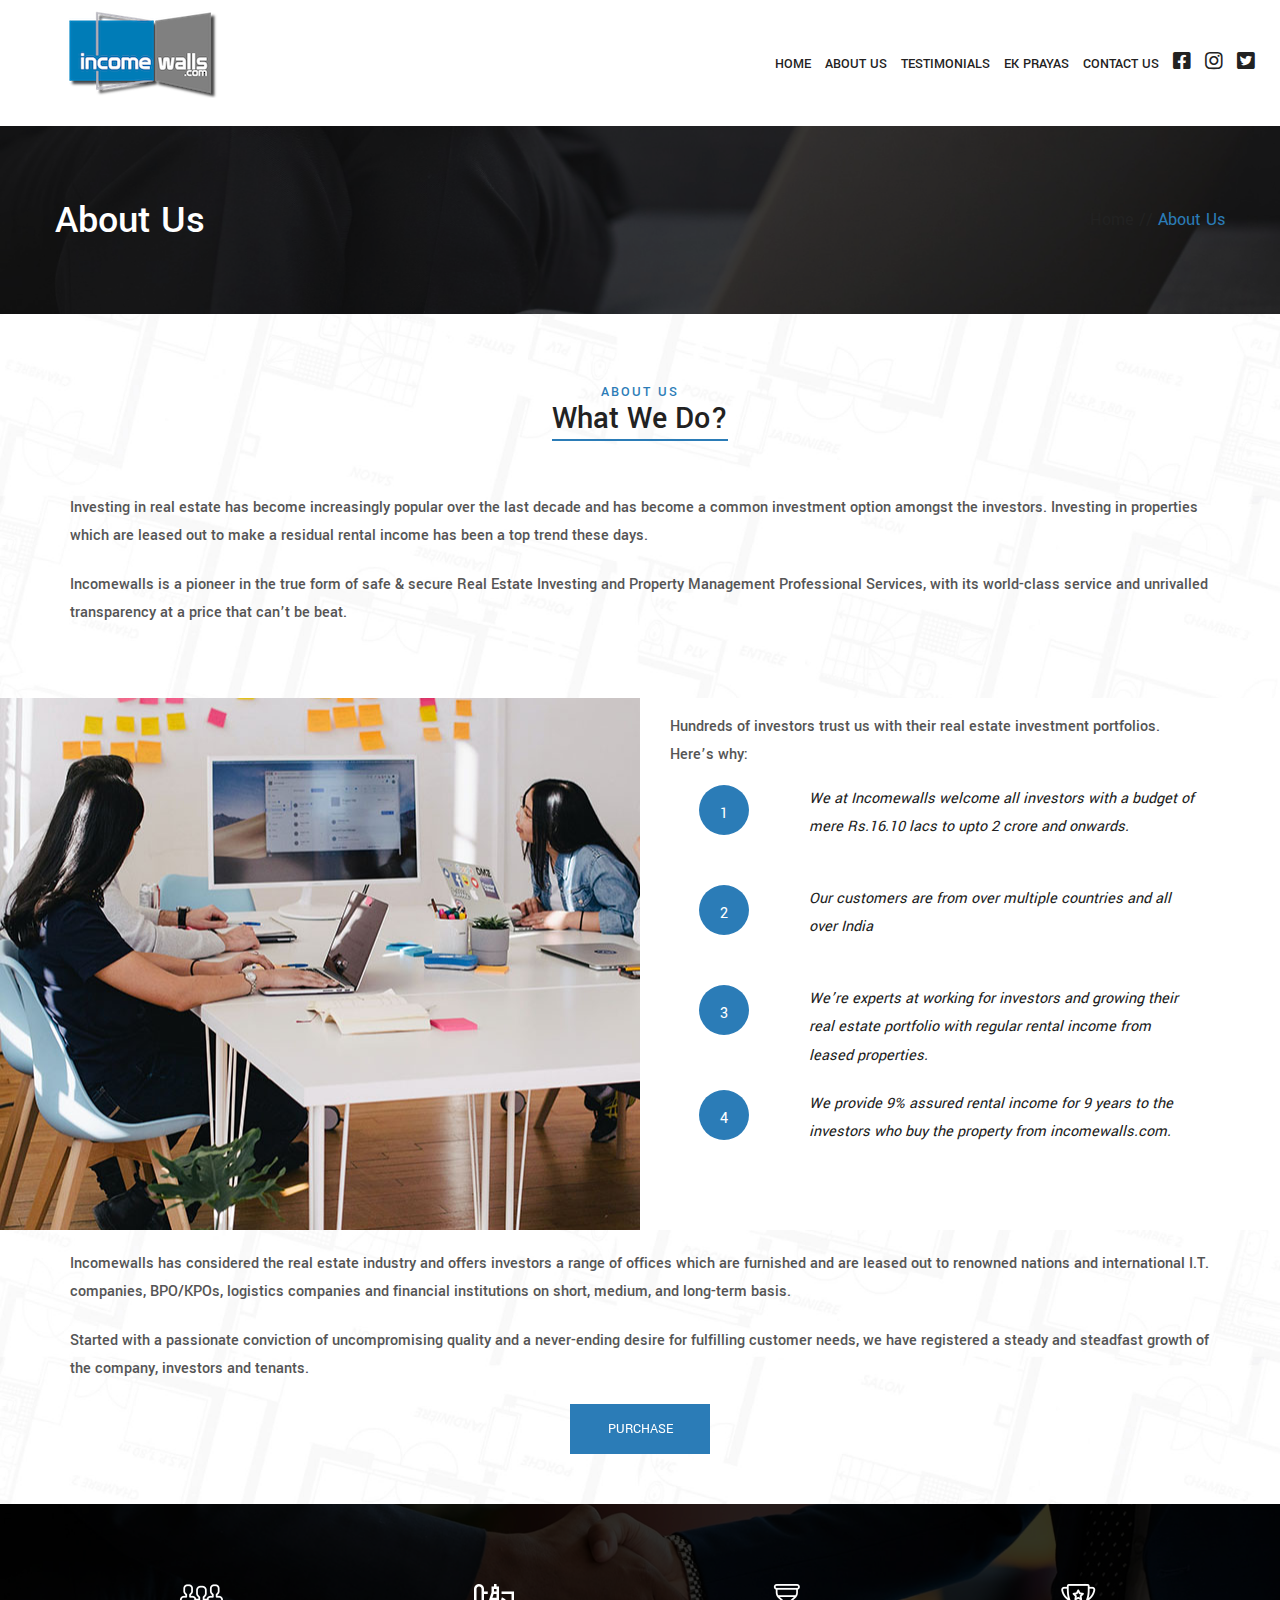
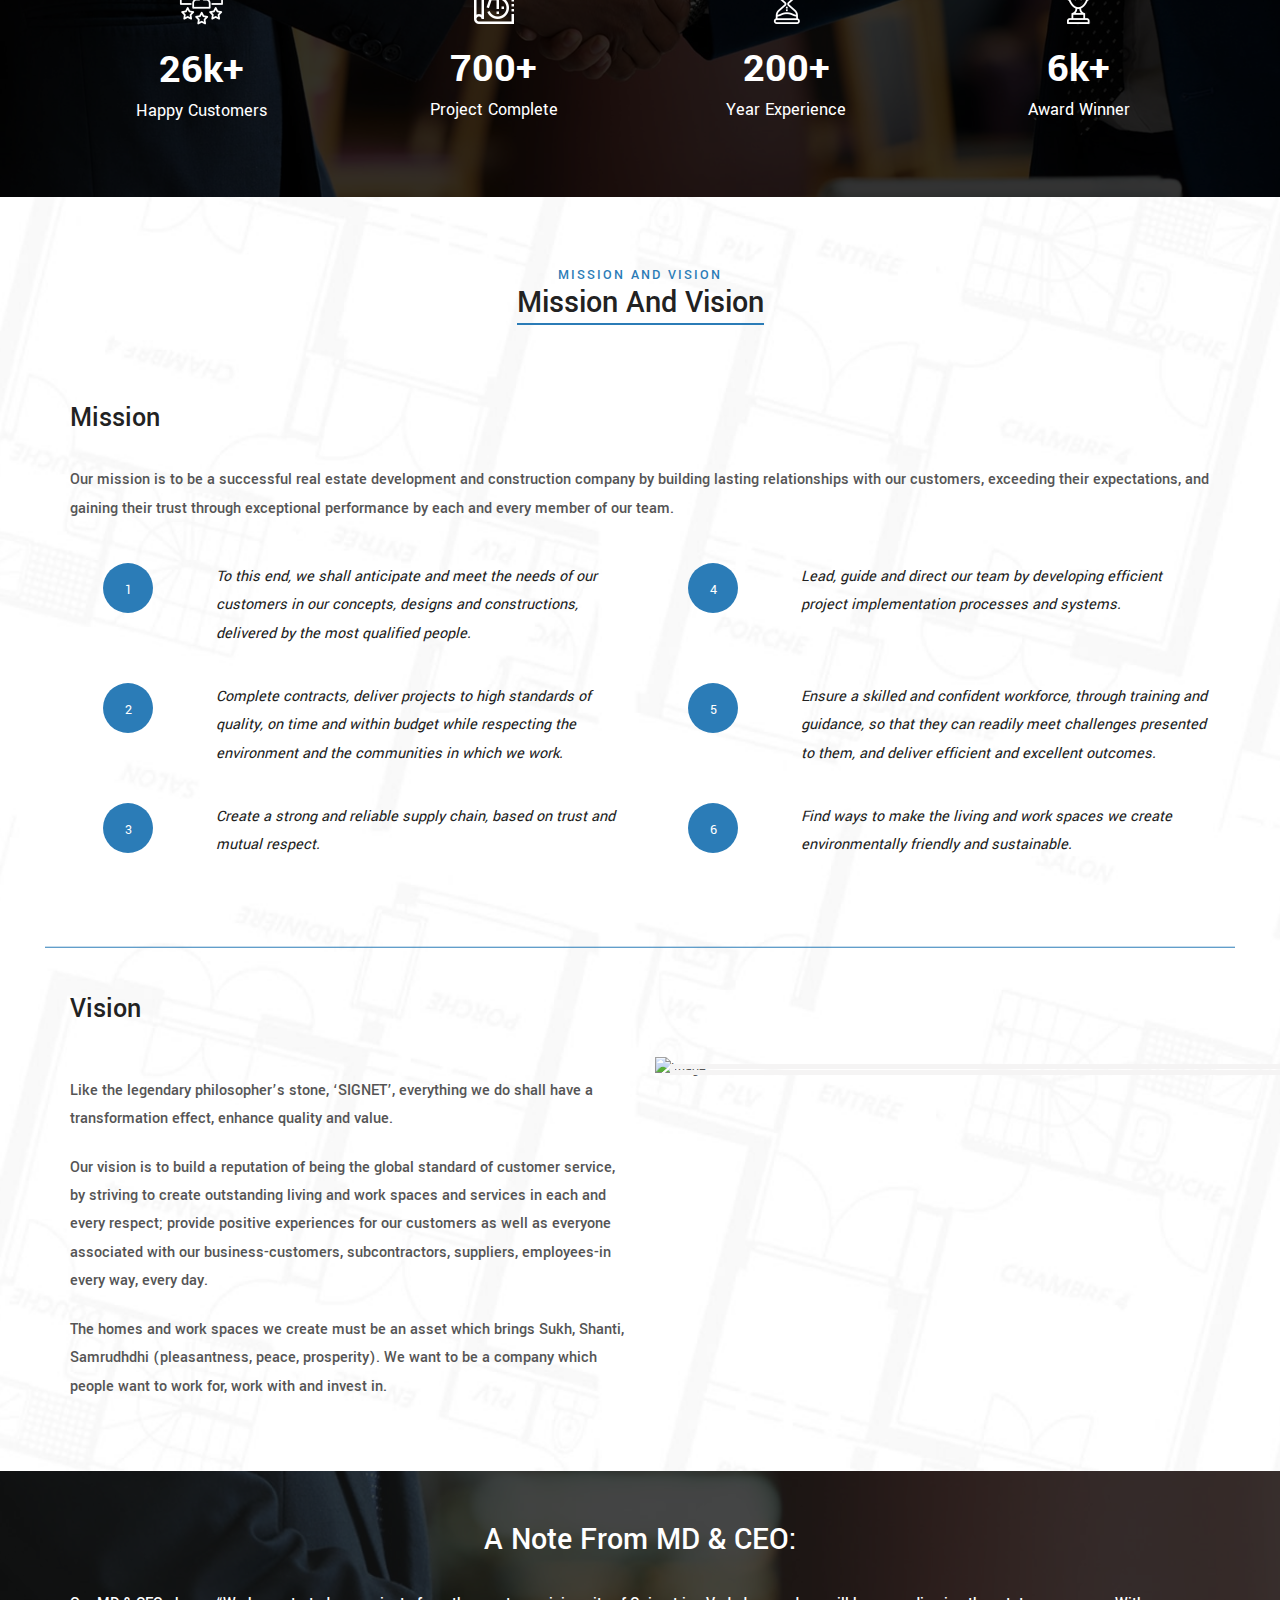
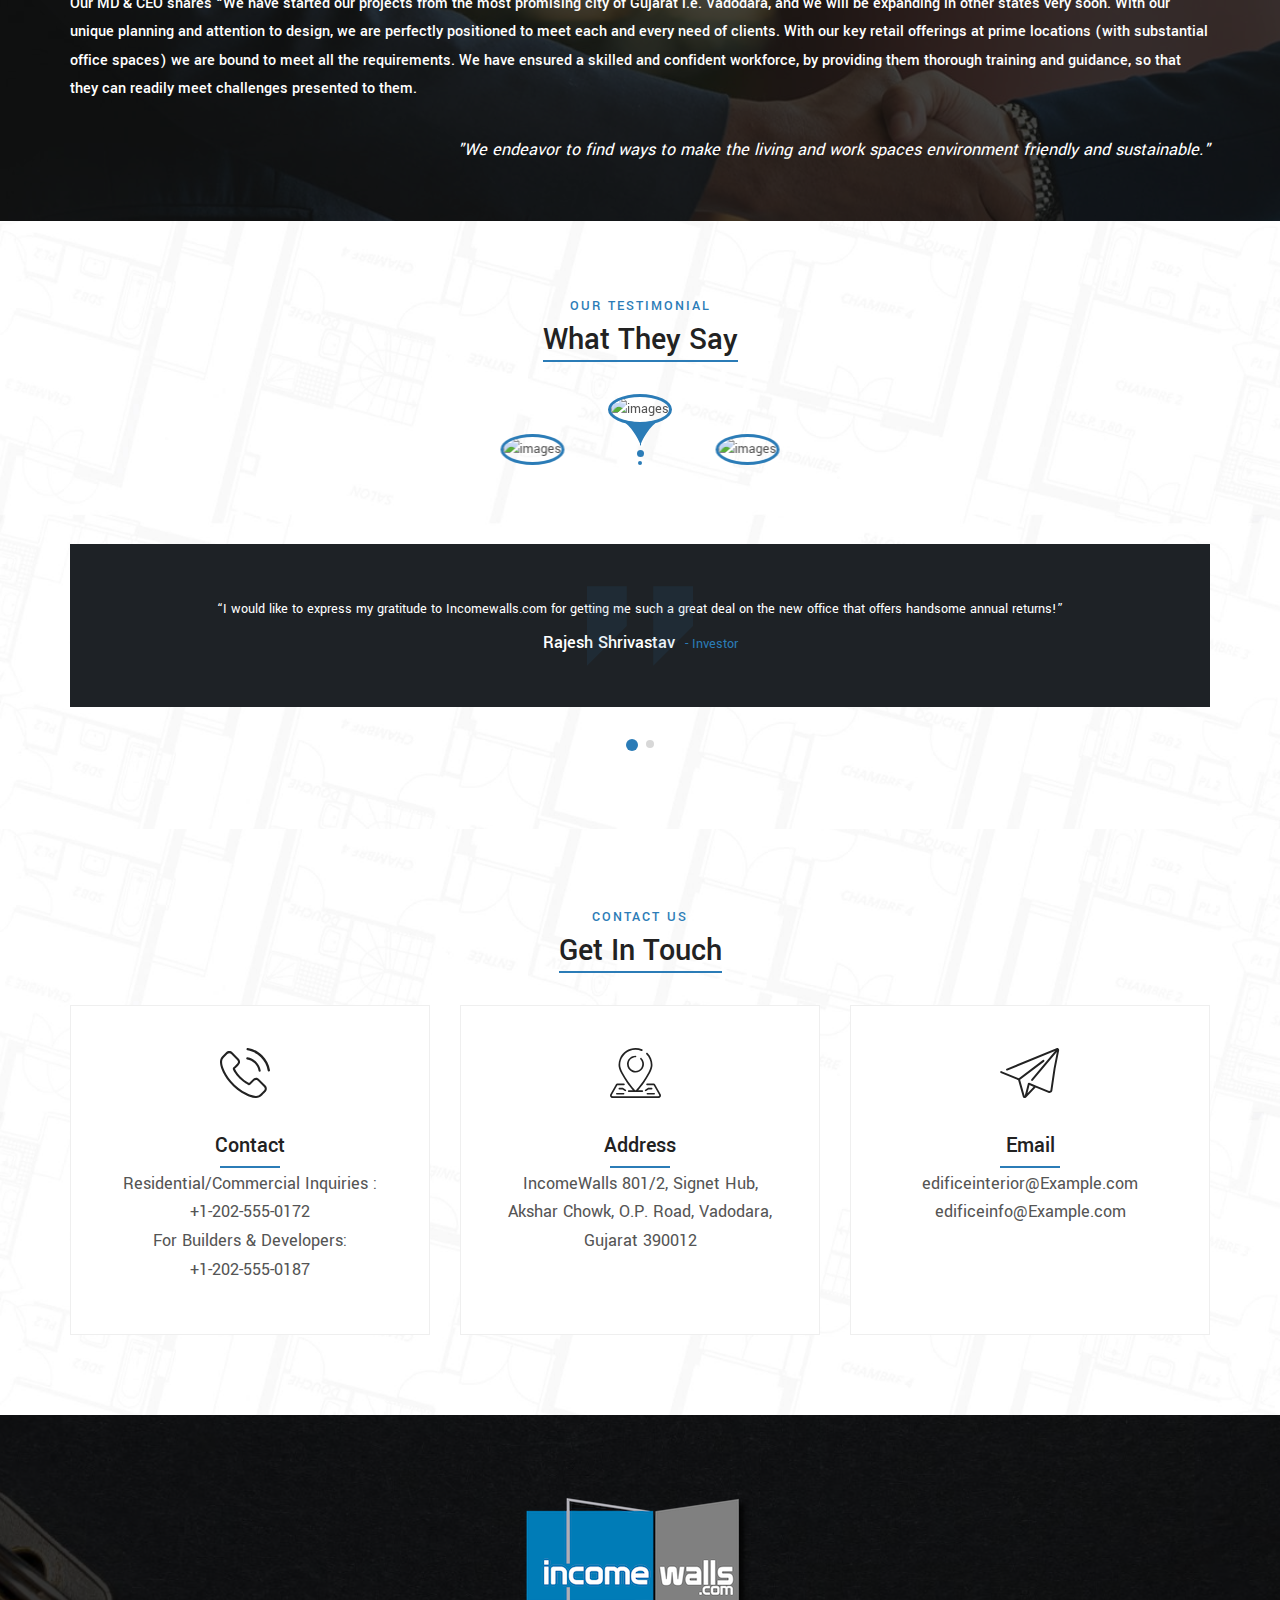
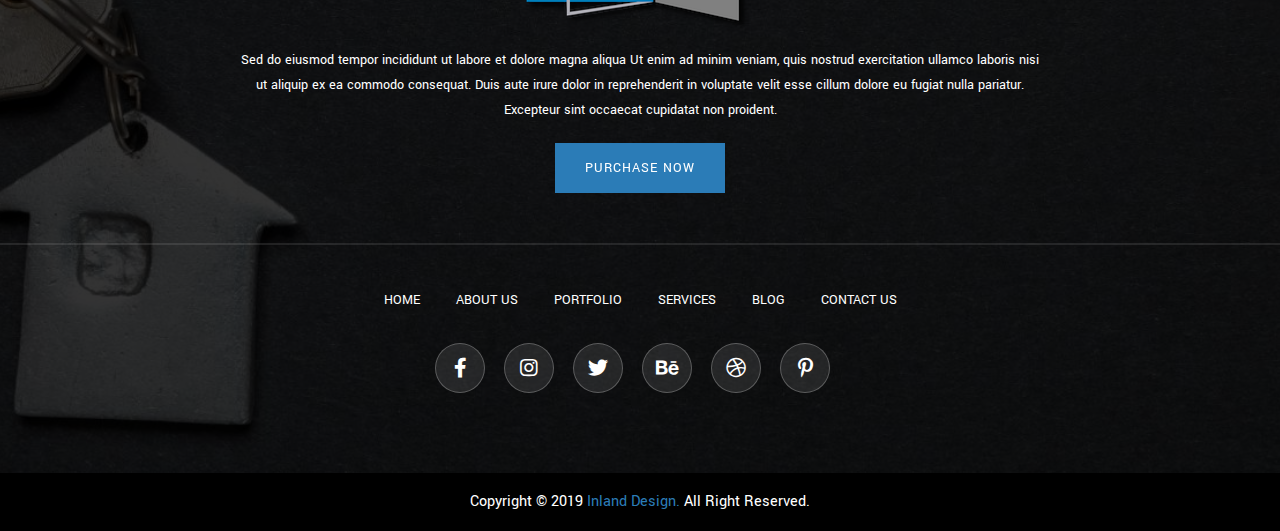
==== commit c0a6ca78: "vision image outline added" ====
--- a/about-us-white.html
+++ b/about-us-white.html
@@ -31,6 +31,8 @@
     <link rel="stylesheet" href="assets/css/magnific-popup.css">
     <link href="https://fonts.googleapis.com/css?family=Yantramanav:100,300,400,500,700,900&display=swap" rel="stylesheet">
     <link rel="stylesheet" href="assets/css/style.css">
+    <link rel="stylesheet" href="assets/css/about_us3.css">
+
 	<link rel="shortcut icon" type="image/ico" href="assets/images/fav_red.png"/>
 	<!--=== custom css ===-->
     <title>Inland Design</title>
@@ -46,12 +48,12 @@
 			<div class="int_header_wrapper int_header_style2">
 				<div class="container-fluid">
 					<div class="row">
-						<div class="col-lg-3 col-md-4 col-sm-4 col-12 pl-0">
+						<div class="col-lg-3 col-md-4 col-sm-4 col-8 pl-0">
 							<div class="int_logo">
-								<a href="index2.html"><img src="assets/images/logo2.png" class="img-fluid" alt="logo2" /></a>
-							</div>
-						</div>
-						<div class="col-lg-9 col-md-8 col-sm-8 col-12">
+								<a href="index2.html"><img src="assets/images/logo2.png" class="img-fluid" alt="logo2" style="padding: 10px;"></a>
+							</div>
+						</div>
+						<div class="col-lg-9 col-md-8 col-sm-8 col-4">
 							<div class="int_nav">
 								<div class="int_menu">
 									<span class="close_menu_int">
@@ -72,8 +74,8 @@
 									<ul>
 										<li class="int_home_dropdown"><a href="javascript:;">home</a>
 											<ul>
-												<li><a href="index.html">Home 1</a></li>
-												<li><a href="index2.html">Home 2</a></li>
+												<li><a href="index2.html">Home 1</a></li>
+												<li><a href="index.html">Home 2</a></li>
 												<li><a href="index3.html">Home 3</a></li>
 												<li><a href="index4.html">Home 4</a></li>
 												<li><a href="index5.html">Home 5</a></li>
@@ -85,27 +87,33 @@
 												<li><a href="about-us-white.html">about us 2</a></li>
 											</ul>
 										</li>
-										<li class="int_home_dropdown"><a href="javascript:;">Portfolio</a>
+										<!-- <li class="int_home_dropdown"><a href="javascript:;">Portfolio</a>
 											<ul>
 												<li><a href="portfolio-dark.html">Portfolio 1</a></li>
 												<li><a href="portfolio-white.html">Portfolio 2</a></li>
 											</ul>
-										</li>
-										<li class="int_home_dropdown"><a href="javascript:;">Services</a>
-											<ul>
+										</li> -->
+										<li class="int_home_dropdown"><a href="about-us-white.html/#testimonia">Testimonials</a>
+											<!-- <ul>
 												<li><a href="service-dark.html">Services 1</a></li>
 												<li><a href="service-white.html">Services 2</a></li>
-											</ul>
+											</ul> -->
 										</li>
-										<li class="int_home_dropdown"><a href="javascript:;">Blog</a>
+										<li class="int_home_dropdown"><a href="javascript:;">ek Prayas</a>
+											<!-- <ul>
+												<li><a href="service-dark.html">Services 1</a></li>
+												<li><a href="service-white.html">Services 2</a></li>
+											</ul> -->
+										</li>
+										<!-- <li class="int_home_dropdown"><a href="javascript:;">Blog</a>
 											<ul>
 												<li><a href="blog-category-dark.html">Blog 1</a></li>
 												<li><a href="blog-category-white.html">Blog 2</a></li>
 												<li><a href="blog-single-dark.html">Blog Single 1</a></li>
 												<li><a href="blog-single-white.html">Blog Single 2</a></li>
 											</ul>
-										</li>
-										<li class="int_home_dropdown"><a href="javascript:;">Pages</a>
+										</li> -->
+										<!-- <li class="int_home_dropdown"><a href="javascript:;">Pages</a>
 											<ul>
 												<li><a href="product-category-dark.html">Product 1</a></li>
 												<li><a href="product-category-white.html">Product 2</a></li>
@@ -114,45 +122,19 @@
 												<li><a href="error-page-dark.html">404 page 1</a></li>
 												<li><a href="error-page-white.html">404 page 2</a></li>
 											</ul>
-										</li>
+										</li> -->
 										<li class="int_home_dropdown"><a href="javascript:;">Contact Us</a>
 											<ul>
 												<li><a href="contact-us-dark.html">Contact Us 1</a></li>
 												<li><a href="contact-us-white.html">Contact Us 2</a></li>
 											</ul>
 										</li>
+										<li class="int_home_dropdown" style="font-size: 20px;"><a href="javascript:;"><i class="fab fa-facebook-square"></i></a></li>
+										<li class="int_home_dropdown" style="font-size: 20px;"><a href="javascript:;"><i class="fab fa-instagram"></i></a></li>
+										<li class="int_home_dropdown" style="font-size: 20px;"><a href="javascript:;"><i class="fab fa-twitter-square"></i></a></li>
 									</ul>
 								</div>
-								<div class="int_cartsec">
-									<ul>
-										<li><a href="javascript:;" class="open_search_bar">
-											<svg xmlns="http://www.w3.org/2000/svg" viewBox="0 0 30.239 30.239"><g><g>
-												<path d="M20.194,3.46c-4.613-4.613-12.121-4.613-16.734,0c-4.612,4.614-4.612,12.121,0,16.735   c4.108,4.107,10.506,4.547,15.116,1.34c0.097,0.459,0.319,0.897,0.676,1.254l6.718,6.718c0.979,0.977,2.561,0.977,3.535,0   c0.978-0.978,0.978-2.56,0-3.535l-6.718-6.72c-0.355-0.354-0.794-0.577-1.253-0.674C24.743,13.967,24.303,7.57,20.194,3.46z    M18.073,18.074c-3.444,3.444-9.049,3.444-12.492,0c-3.442-3.444-3.442-9.048,0-12.492c3.443-3.443,9.048-3.443,12.492,0   C21.517,9.026,21.517,14.63,18.073,18.074z" data-original="#000000" class="active-path" data-old_color="#000000" fill="#222222"/></g></g> 
-											</svg>
-											</a>
-										</li>
-										<li>
-											<a href="javascript:;" class="cart box_add">
-											<svg 
-												 xmlns="http://www.w3.org/2000/svg"
-												 width="17px" height="16px">
-												<path fill-rule="evenodd"  fill="555"
-												 d="M16.949,4.170 L14.077,11.018 C13.972,11.258 13.752,11.410 13.500,11.410 L5.608,11.410 C5.324,11.410 5.073,11.215 5.000,10.932 L2.432,1.302 L0.629,1.302 C0.283,1.302 -0.000,1.009 -0.000,0.649 C-0.000,0.291 0.283,-0.003 0.629,-0.003 L2.903,-0.003 C3.186,-0.003 3.438,0.194 3.511,0.475 L6.079,10.107 L13.081,10.107 L15.408,4.562 L7.652,4.562 C7.306,4.562 7.023,4.269 7.023,3.910 C7.023,3.553 7.306,3.258 7.652,3.258 L16.372,3.258 C16.582,3.258 16.781,3.367 16.896,3.553 C17.012,3.737 17.033,3.964 16.949,4.170 ZM5.010,13.041 C5.796,13.041 6.436,13.704 6.436,14.519 C6.436,15.334 5.796,15.998 5.010,15.998 C4.224,15.998 3.585,15.334 3.585,14.519 C3.585,13.704 4.224,13.041 5.010,13.041 ZM13.825,13.041 C14.611,12.986 15.293,13.606 15.345,14.410 C15.366,14.812 15.251,15.193 14.999,15.486 C14.748,15.792 14.402,15.965 14.025,15.998 C13.993,15.998 13.951,15.998 13.920,15.998 C13.175,15.998 12.557,15.389 12.505,14.617 C12.452,13.812 13.039,13.095 13.825,13.041 Z"/>
-												</svg>
-												<span>Cart (04)</span>
-											</a>
-										</li>
-										<li>
-											<a href="javascript:;" class="setting_toggle"><img src="https://via.placeholder.com/26x26" alt="image" class="img-fluid"/>Amelia Carol <i class="fas fa-caret-down toggle_caret"></i></a>
-											<div class="int_profile_open">
-												<ul>
-													<li><a href="profile-white.html"><i class="fas fa-user-edit"></i> Profile</a></li>
-													<li><a href="javascript:;"><i class="fas fa-sign-out-alt"></i> Logout</a></li>
-												</ul>
-											</div>
-										</li>
-									</ul>
-								</div>
+								
 								<div class="int_toggle">
 									<span></span>
 									<span></span>
@@ -160,183 +142,9 @@
 								</div>
 							</div>
 						</div>
-					</div>						
-				</div>
-				<div class="header_cartbox">
-					<div class="cart_content">
-						<div class="int_sop_cart">
-							<h3>Shopping Cart ( 04 )</h3>
-							<p>Your Have 4 Item In Your Cart</p>
-							<a href="javascript:;" class="close_box box_add">close</a>
-						</div>
-						<div class="int_checkout_table table-responsive">
-							<table class="table">
-							<tbody>
-							  <tr>
-								<td><a href="javascript:;"><svg 
-									 xmlns="http://www.w3.org/2000/svg"
-									 width="9px" height="8px">
-									<defs>
-									<filter>
-										<feFlood flood-color="#222222" flood-opacity="1" result="floodOut" />
-										<feComposite operator="atop" in="floodOut" in2="SourceGraphic" result="compOut" />
-										<feBlend mode="normal" in="compOut" in2="SourceGraphic" />
-									</filter>
-
-									</defs>
-									<g>
-									<path fill-rule="evenodd"  fill="#222222"
-									 d="M4.713,3.998 L7.864,0.850 C8.060,0.654 8.060,0.337 7.864,0.142 C7.668,-0.054 7.351,-0.054 7.155,0.142 L4.005,3.290 L0.854,0.142 C0.659,-0.054 0.342,-0.054 0.146,0.142 C-0.050,0.337 -0.050,0.654 0.146,0.850 L3.296,3.998 L0.146,7.146 C-0.050,7.341 -0.050,7.658 0.146,7.854 C0.244,7.952 0.372,8.001 0.500,8.001 C0.628,8.001 0.756,7.952 0.854,7.854 L4.005,4.706 L7.155,7.854 C7.253,7.952 7.381,8.001 7.510,8.001 C7.638,8.001 7.766,7.952 7.864,7.854 C8.060,7.658 8.060,7.341 7.864,7.146 L4.713,3.998 Z"/>
-									</g>
-									</svg>
-									</a>
-								</td>
-								<td><img src="https://via.placeholder.com/76x84" class="img-fluid" alt=""/></td>
-								<td>
-									<span>Dining Chair</span>
-									<div class="int_table_quantity">
-										<div class="quantity_wrapper">
-											<div class="quantity_qty">
-												<span>Qty</span>
-											</div>
-											<div class="input-group">
-												<span class="quantity_minus"> - </span>
-												<input type="text" class="quantity" value="2">
-												<span class="quantity_plus"> + </span>
-											</div>
-										</div>
-									</div>
-								</td>
-								<td><h4>$86</h4></td>
-							  </tr>
-							  <tr>
-								<td><a href="javascript:;"><svg 
-									 xmlns="http://www.w3.org/2000/svg"
-									 width="9px" height="8px">
-									<defs>
-									<filter>
-										<feFlood flood-color="#222222" flood-opacity="1" result="floodOut" />
-										<feComposite operator="atop" in="floodOut" in2="SourceGraphic" result="compOut" />
-										<feBlend mode="normal" in="compOut" in2="SourceGraphic" />
-									</filter>
-
-									</defs>
-									<g>
-									<path fill-rule="evenodd"  fill="#222222"
-									 d="M4.713,3.998 L7.864,0.850 C8.060,0.654 8.060,0.337 7.864,0.142 C7.668,-0.054 7.351,-0.054 7.155,0.142 L4.005,3.290 L0.854,0.142 C0.659,-0.054 0.342,-0.054 0.146,0.142 C-0.050,0.337 -0.050,0.654 0.146,0.850 L3.296,3.998 L0.146,7.146 C-0.050,7.341 -0.050,7.658 0.146,7.854 C0.244,7.952 0.372,8.001 0.500,8.001 C0.628,8.001 0.756,7.952 0.854,7.854 L4.005,4.706 L7.155,7.854 C7.253,7.952 7.381,8.001 7.510,8.001 C7.638,8.001 7.766,7.952 7.864,7.854 C8.060,7.658 8.060,7.341 7.864,7.146 L4.713,3.998 Z"/>
-									</g>
-									</svg>
-									</a>
-								</td>
-								<td><img src="https://via.placeholder.com/76x84" class="img-fluid" alt=""/></td>
-								<td>
-								<span>Ceiling light</span>
-									<div class="int_table_quantity">
-										<div class="quantity_wrapper">
-											<div class="quantity_qty">
-												<span>Qty</span>
-											</div>
-											<div class="input-group">
-												<span class="quantity_minus"> - </span>
-												<input type="text" class="quantity" value="2">
-												<span class="quantity_plus"> + </span>
-											</div>
-										</div>
-									</div>
-								</td>
-								<td><h4>$34</h4></td>
-							  </tr>
-							  <tr>
-								<td><a href="javascript:;"><svg 
-									 xmlns="http://www.w3.org/2000/svg"
-									 width="9px" height="8px">
-									<defs>
-									<filter>
-										<feFlood flood-color="#222222" flood-opacity="1" result="floodOut" />
-										<feComposite operator="atop" in="floodOut" in2="SourceGraphic" result="compOut" />
-										<feBlend mode="normal" in="compOut" in2="SourceGraphic" />
-									</filter>
-
-									</defs>
-									<g>
-									<path fill-rule="evenodd"  fill="#222222"
-									 d="M4.713,3.998 L7.864,0.850 C8.060,0.654 8.060,0.337 7.864,0.142 C7.668,-0.054 7.351,-0.054 7.155,0.142 L4.005,3.290 L0.854,0.142 C0.659,-0.054 0.342,-0.054 0.146,0.142 C-0.050,0.337 -0.050,0.654 0.146,0.850 L3.296,3.998 L0.146,7.146 C-0.050,7.341 -0.050,7.658 0.146,7.854 C0.244,7.952 0.372,8.001 0.500,8.001 C0.628,8.001 0.756,7.952 0.854,7.854 L4.005,4.706 L7.155,7.854 C7.253,7.952 7.381,8.001 7.510,8.001 C7.638,8.001 7.766,7.952 7.864,7.854 C8.060,7.658 8.060,7.341 7.864,7.146 L4.713,3.998 Z"/>
-									</g>
-									</svg>
-									</a>
-								</td>
-								<td><img src="https://via.placeholder.com/76x84" class="img-fluid" alt=""/></td>
-								<td>
-								<span>Wooden Sofa</span>
-									<div class="int_table_quantity">
-										<div class="quantity_wrapper">
-											<div class="quantity_qty">
-												<span>Qty</span>
-											</div>
-											<div class="input-group">
-												<span class="quantity_minus"> - </span>
-												<input type="text" class="quantity" value="2">
-												<span class="quantity_plus"> + </span>
-											</div>
-										</div>
-									</div>
-								</td>
-								<td><h4>$96</h4></td>
-							  </tr>
-							  <tr>
-								<td><a href="javascript:;"><svg 
-									 xmlns="http://www.w3.org/2000/svg"
-									 width="9px" height="8px">
-									<defs>
-									<filter>
-										<feFlood flood-color="#222222" flood-opacity="1" result="floodOut" />
-										<feComposite operator="atop" in="floodOut" in2="SourceGraphic" result="compOut" />
-										<feBlend mode="normal" in="compOut" in2="SourceGraphic" />
-									</filter>
-
-									</defs>
-									<g>
-									<path fill-rule="evenodd"  fill="#222222"
-									 d="M4.713,3.998 L7.864,0.850 C8.060,0.654 8.060,0.337 7.864,0.142 C7.668,-0.054 7.351,-0.054 7.155,0.142 L4.005,3.290 L0.854,0.142 C0.659,-0.054 0.342,-0.054 0.146,0.142 C-0.050,0.337 -0.050,0.654 0.146,0.850 L3.296,3.998 L0.146,7.146 C-0.050,7.341 -0.050,7.658 0.146,7.854 C0.244,7.952 0.372,8.001 0.500,8.001 C0.628,8.001 0.756,7.952 0.854,7.854 L4.005,4.706 L7.155,7.854 C7.253,7.952 7.381,8.001 7.510,8.001 C7.638,8.001 7.766,7.952 7.864,7.854 C8.060,7.658 8.060,7.341 7.864,7.146 L4.713,3.998 Z"/>
-									</g>
-									</svg>
-									</a>
-								</td>
-								<td><img src="https://via.placeholder.com/76x84" class="img-fluid" alt=""/></td>
-								<td>
-								<span> Dining Chair</span>
-									<div class="int_table_quantity">
-										<div class="quantity_wrapper">
-											<div class="quantity_qty">
-												<span>Qty</span>
-											</div>
-											<div class="input-group">
-												<span class="quantity_minus"> - </span>
-												<input type="text" class="quantity" value="2">
-												<span class="quantity_plus"> + </span>
-											</div>
-										</div>
-									</div>
-								</td>
-								<td><h4>$160</h4></td>
-							  </tr>
-							  <tr>
-								<td>&nbsp;</td>
-								<td><h4>sub total</h4></td>
-								<td>&nbsp;</td>
-								<td><h4>$376</h4></td>
-							  </tr>
-							</tbody>
-							</table>
-						</div>
-						<div class="int_sop_cart_btn">
-							<ul>
-								<li><a href="checkout-white.html" class="int_btn int_btn_two">View cart</a></li>
-								<li><a href="checkout-delivery-white.html" class="int_btn int_btn_two">checkout</a></li>
-							</ul>
-						</div>
-					</div>
-				</div>
+					</div>
+				</div>
+				
 			</div>							
 		</div>
 		<!--===Index2 Swiper Slider End===-->
@@ -344,7 +152,7 @@
 		
 		<!--===Index2 Page Title start===-->
 		<div class="int_about_page_title"> 
-			<div class="container-fluid">
+			<div class="container">
 				<div class="row">
 					<div class="col-lg-6 col-md-6 col-sm-6 col-12 p-0">
 						<div class="int_bread_crumbs">
@@ -363,7 +171,19 @@
 		</div>
 		<!--===Index2 Page Title End===-->
 		
-		<!--===Start About us page About Section===-->
+        <!--===Start About us page About Section===-->
+        <div class="int_about_page_start">
+            <div class="container">
+                <div class="int_heading">
+                    <h4>About US</h4>										
+                </div>
+                <h2 class="about_head1"><span>What we do?</span></h2>
+                <p class="about_details">Investing in real estate has become increasingly popular over the last decade and has become a common investment option amongst the investors. Investing in properties which are leased out to make a residual rental income has been a top trend these days.<p>
+                <p class="about_details">Incomewalls is a pioneer in the true form of safe & secure Real Estate Investing and Property Management Professional Services, with its world-class service and unrivalled transparency at a price that can’t be beat. </p>
+            </div>
+
+        </div>
+
 		<div class="int_about_style2 int_about_section2"> 
 			<div class="container">
 				<div class="about_box_wrapper">
@@ -371,26 +191,69 @@
 						<div class="col-lx-12 col-lg-6 col-md-12 offset-lg-6 offset-md-0 pl-0 pr-0">
 							<div class="about_contentbox">
 								<div class="about_content">
-									<div class="int_heading">
-										<h4>About US</h4>										
-									</div>
-									<h2 class="about_head1">We Build Our Projects With Your <br><span>Dreams And Ideas.</span></h2>
-									<h5>Elitsed do eiusimod tempor incididunt ut labore et dolore magna aliqua Utnim ad minim veniam, quis nostrixercitation ullamco laboris.</h5>
-									<p class="about_deatils">Investing in real estate has become increasingly popular over the last decade and has become a common investment option amongst the investors. Investing in properties which are leased out to make a residual rental income has been a top trend these days.<p>
-									<p>Incomewalls is a pioneer in the true form of safe & secure Real Estate Investing and Property Management Professional Services, with its world-class service and unrivalled transparency at a price that can’t be beat. 
-									</p>
-									<p class="about_deatils_two"><u>Ut enim ad minim veniam quis nostrixercitation ullamco laboris nisi</u> ut aliquip eerex earer commodo consequat. Duis aute irure dolor in repreheinderit tate.</p>
-									<a href="product-category-white.html" class="int_btn">Purchase</a>
+                                    <p class="about_deatils">Hundreds of investors trust us with their real estate investment portfolios. Here’s why:
+                                    </p>
+                                    <div class="achievement_list_wrapper">
+                                            <div class="row">
+                                                <div class="col-3 list_no_wrap">
+                                                    <span class="list_no">1</span>
+                                                </div>
+                                                <div class="col-9 list_content">
+                                                    <p>We at Incomewalls welcome all investors with a budget of mere Rs.16.10 lacs to upto 2 crore and onwards. 
+                                                    </p>
+                                                </div>
+                                            </div>
+                                            <div class="row">
+                                                <div class="col-3 list_no_wrap">
+                                                    <span class="list_no">2</span>
+                                                </div>
+                                                <div class="col-9 list_content">
+                                                    <p>Our customers are from over multiple countries and all over India  
+                                                    </p>
+                                                </div>
+                                            </div>
+                                            <div class="row">
+                                                <div class="col-3 list_no_wrap">
+                                                    <span class="list_no">3</span>
+                                                </div>
+                                                <div class="col-9 list_content">
+                                                    <p>We’re experts at working for investors and growing their real estate portfolio with regular rental income from leased properties.  
+                                                    </p>
+                                                </div>
+                                            </div>
+                                            <div class="row">
+                                                <div class="col-3 list_no_wrap">
+                                                    <span class="list_no">4</span>
+                                                </div>
+                                                <div class="col-9 list_content">
+                                                    <p>We provide 9% assured rental income for 9 years to the investors who buy the property from incomewalls.com.  
+                                                    </p>
+                                                </div>
+                                            </div>
+                                    </div>
 								</div>
 							</div>
 						</div>
 					</div>
 				</div>
 			</div>				
-		</div>
-		<!--===End About us page About Section===-->
-
-		<!--===Index2 About us page Counter Section start===-->
+        </div>
+        <div class="int_about_continue">
+            <div class="container">
+                <p class="about_deatils">Incomewalls has considered the real estate industry and offers investors a range of offices which are furnished and are leased out to renowned nations and international I.T. companies, BPO/KPOs, logistics companies and financial institutions on short, medium, and long-term basis.
+                </p>
+                <p class="about_deatils">Started with a passionate conviction of uncompromising quality and a never-ending desire for fulfilling customer needs, we have registered a steady and steadfast growth of the company, investors and tenants.
+                </p>
+
+                <div class="btn_wrapper">
+                    <a href="product-category-white.html" class="int_btn">Purchase</a>
+                </div>
+            </div>
+
+        </div>
+        <!--===End About us page About Section===-->
+        
+        <!--===Index2 About us page Counter Section start===-->
 		<div class="int_counter_style2 int_about_counter2"> 
 			<div class="container">
 				<div class="int_counter_procces">
@@ -427,236 +290,120 @@
 				</div>
 			</div>				
 		</div>
-		<!--===Index2 About us page Counter Section end===-->
-
-		<!--===Index2 About us page Service Section start===-->
-		<div class="int_aboutus_service_section">
-			<div class="container">
-				<div class="row">
-					<div class="col-md-12">
-						<div class="int_heading">
-							<h4>Our Services</h4>
-							<h2>Our Specializations</h2>
-						</div>
-					</div>
-				</div>
-				<div class="int_all_service2">
-					<div class="row">
-						<div class="col-lg-4 col-md-6 col-sm-6">
-							<div class="int_service_box2">
-								<svg 
-								 xmlns="http://www.w3.org/2000/svg"
-								 width="38px" height="60px">
-								<path fill-rule="evenodd" 
-								 d="M37.747,50.660 L37.402,49.634 C37.586,49.184 37.688,48.691 37.688,48.175 C37.688,46.759 36.925,45.521 35.793,44.859 L30.144,28.086 L34.182,28.086 L34.182,28.405 C34.182,28.934 34.606,29.363 35.128,29.363 C35.651,29.363 36.074,28.934 36.074,28.405 L36.074,25.852 C36.074,25.323 35.651,24.894 35.128,24.894 C34.606,24.894 34.182,25.323 34.182,25.852 L34.182,26.171 L29.499,26.171 L24.673,11.844 C24.651,11.779 24.623,11.718 24.589,11.660 C24.626,11.395 24.646,11.123 24.646,10.850 C24.646,8.008 22.597,5.644 19.916,5.187 L19.916,0.956 C19.916,0.427 19.492,-0.001 18.970,-0.001 C18.448,-0.001 18.024,0.427 18.024,0.956 L18.024,5.187 C15.344,5.644 13.295,8.008 13.295,10.850 C13.295,11.196 13.326,11.536 13.385,11.869 L8.567,26.171 L3.758,26.171 L3.758,25.852 C3.758,25.323 3.334,24.894 2.812,24.894 C2.289,24.894 1.866,25.323 1.866,25.852 L1.866,28.405 C1.866,28.934 2.289,29.363 2.812,29.363 C3.334,29.363 3.758,28.934 3.758,28.405 L3.758,28.086 L7.922,28.086 L4.931,36.966 C4.763,37.466 5.027,38.011 5.521,38.181 C5.622,38.216 5.725,38.233 5.827,38.233 C6.220,38.233 6.588,37.982 6.722,37.584 L14.524,14.421 C14.921,14.928 15.405,15.369 15.959,15.719 L2.906,54.472 C2.577,54.199 2.308,53.856 2.132,53.460 C1.828,52.780 1.813,52.023 2.091,51.328 C2.098,51.311 2.104,51.295 2.110,51.277 L5.501,41.209 C5.669,40.708 5.405,40.164 4.911,39.994 C4.416,39.823 3.879,40.091 3.710,40.591 L2.288,44.813 C1.076,45.478 0.313,46.750 0.313,48.174 C0.313,48.709 0.424,49.235 0.635,49.719 L0.327,50.635 C-0.136,51.813 -0.108,53.095 0.408,54.249 C0.801,55.129 1.458,55.864 2.271,56.357 L1.471,58.732 C1.303,59.233 1.567,59.776 2.061,59.947 C2.162,59.982 2.265,59.998 2.367,59.998 C2.760,59.998 3.128,59.748 3.262,59.350 L5.905,51.502 C7.080,50.827 7.819,49.566 7.819,48.174 C7.819,47.665 7.718,47.161 7.525,46.694 L13.792,28.085 L18.024,28.085 L18.024,29.681 C18.024,30.210 18.447,30.639 18.970,30.639 C19.492,30.639 19.916,30.210 19.916,29.681 L19.916,28.085 L24.148,28.085 L30.415,46.693 C30.226,47.150 30.121,47.650 30.121,48.174 C30.121,49.598 30.893,50.842 32.035,51.502 L34.678,59.350 C34.812,59.748 35.180,59.998 35.573,59.998 C35.675,59.998 35.778,59.982 35.879,59.947 C36.373,59.776 36.637,59.233 36.469,58.732 L35.669,56.358 C37.563,55.220 38.484,52.846 37.747,50.660 ZM32.013,48.175 C32.013,47.119 32.861,46.260 33.904,46.260 C34.947,46.260 35.796,47.119 35.796,48.175 C35.796,49.231 34.947,50.090 33.904,50.090 C32.861,50.090 32.013,49.231 32.013,48.175 ZM33.626,44.357 C32.968,44.405 32.356,44.624 31.834,44.972 L21.981,15.719 C22.577,15.342 23.091,14.862 23.504,14.307 L33.626,44.357 ZM19.916,15.637 C19.916,16.165 19.492,16.595 18.970,16.595 C18.448,16.595 18.024,16.165 18.024,15.637 C18.024,15.571 18.031,15.508 18.043,15.446 C18.132,15.008 18.514,14.679 18.970,14.679 C19.426,14.679 19.808,15.008 19.896,15.444 C19.909,15.508 19.916,15.571 19.916,15.637 ZM18.970,7.020 C21.056,7.020 22.754,8.738 22.754,10.850 C22.754,12.075 22.179,13.201 21.239,13.913 C20.720,13.216 19.896,12.764 18.970,12.764 C18.044,12.764 17.220,13.216 16.701,13.913 C15.761,13.201 15.186,12.075 15.186,10.850 C15.186,8.738 16.884,7.020 18.970,7.020 ZM19.916,26.171 L19.916,24.575 C19.916,24.047 19.492,23.618 18.970,23.618 C18.448,23.618 18.024,24.047 18.024,24.575 L18.024,26.171 L14.437,26.171 L17.224,17.898 C17.706,18.280 18.312,18.509 18.970,18.509 C19.628,18.509 20.234,18.280 20.716,17.898 L23.503,26.171 L19.916,26.171 L19.916,26.171 ZM35.036,54.478 L34.198,51.992 C34.855,51.940 35.465,51.720 35.986,51.371 C36.333,52.527 35.925,53.753 35.036,54.478 Z"/>
-								</svg>
-								<h4>Architects</h4>
-								<p>Consectetur Lorem ipsum dolor sit ame consectetur adipisicing elit, sed do eiusmod tempor dolor sit ame consectetur adipisicing elit.</p>
-							</div>
-						</div>
-						<div class="col-lg-4 col-md-6 col-sm-6">
-							<div class="int_service_box2">
-								<svg 
-								 xmlns="http://www.w3.org/2000/svg"
-								 width="61px" height="60px">
-								<path fill-rule="evenodd"
-								 d="M59.609,59.998 L26.446,59.998 C25.972,59.998 25.544,59.713 25.363,59.275 C25.182,58.837 25.282,58.333 25.617,57.998 L32.918,50.697 C32.918,50.697 32.918,50.697 32.918,50.697 C32.918,50.696 32.918,50.696 32.919,50.695 L46.839,36.775 C46.839,36.775 46.839,36.775 46.839,36.775 C46.839,36.774 46.840,36.774 46.840,36.774 L58.781,24.832 C59.116,24.497 59.620,24.397 60.058,24.579 C60.496,24.760 60.781,25.187 60.781,25.661 L60.781,58.827 C60.781,59.474 60.256,59.998 59.609,59.998 ZM58.437,28.490 L53.965,32.963 L55.084,34.081 C55.541,34.539 55.541,35.281 55.084,35.738 C54.855,35.967 54.555,36.081 54.255,36.081 C53.955,36.081 53.655,35.968 53.426,35.738 L52.308,34.620 L49.325,37.603 L50.443,38.722 C50.901,39.179 50.901,39.922 50.443,40.379 C50.215,40.609 49.915,40.723 49.615,40.723 C49.315,40.723 49.015,40.609 48.786,40.379 L47.668,39.260 L44.685,42.244 L45.803,43.362 C46.261,43.820 46.261,44.563 45.803,45.020 C45.574,45.249 45.274,45.363 44.975,45.363 C44.675,45.363 44.375,45.249 44.146,45.020 L43.027,43.901 L40.044,46.884 L41.163,48.003 C41.620,48.461 41.620,49.203 41.163,49.660 C40.934,49.889 40.634,50.004 40.334,50.004 C40.034,50.004 39.734,49.889 39.506,49.660 L38.387,48.542 L35.404,51.525 L36.523,52.644 C36.980,53.102 36.980,53.844 36.523,54.301 C36.294,54.530 35.994,54.645 35.694,54.645 C35.394,54.645 35.094,54.530 34.865,54.301 L33.747,53.183 L29.275,57.654 L58.437,57.654 L58.437,28.490 ZM52.921,38.979 C53.256,38.644 53.760,38.543 54.198,38.725 C54.636,38.906 54.922,39.334 54.922,39.808 L54.922,52.967 C54.922,53.614 54.397,54.139 53.750,54.139 L40.591,54.139 C40.117,54.139 39.690,53.854 39.509,53.416 C39.327,52.978 39.428,52.474 39.763,52.139 L52.921,38.979 ZM52.578,51.795 L52.578,42.636 L43.421,51.795 L52.578,51.795 ZM40.237,37.369 C40.455,37.588 40.581,37.889 40.581,38.197 C40.581,38.506 40.455,38.808 40.237,39.027 C40.019,39.245 39.717,39.369 39.409,39.369 C39.099,39.369 38.798,39.245 38.580,39.027 C38.362,38.808 38.237,38.507 38.237,38.197 C38.237,37.889 38.362,37.588 38.580,37.369 C38.798,37.150 39.100,37.025 39.409,37.025 C39.717,37.025 40.019,37.150 40.237,37.369 ZM32.070,22.145 C32.070,24.601 30.073,26.599 27.617,26.599 C25.162,26.599 23.164,24.601 23.164,22.145 C23.164,19.690 25.162,17.692 27.617,17.692 C30.073,17.692 32.070,19.690 32.070,22.145 ZM25.508,22.145 C25.508,23.309 26.454,24.255 27.617,24.255 C28.781,24.255 29.727,23.309 29.727,22.145 C29.727,20.982 28.781,20.036 27.617,20.036 C26.454,20.036 25.508,20.982 25.508,22.145 ZM7.813,43.592 L7.813,34.216 C7.813,33.569 8.338,33.044 8.985,33.044 L18.360,33.044 C19.007,33.044 19.532,33.569 19.532,34.216 L19.532,43.592 C19.532,44.239 19.007,44.763 18.360,44.763 L8.985,44.763 C8.338,44.763 7.813,44.239 7.813,43.592 ZM10.157,42.420 L17.188,42.420 L17.188,35.388 L10.157,35.388 L10.157,42.420 ZM52.387,26.722 C52.329,26.882 52.236,27.027 52.116,27.147 L43.129,36.135 C42.671,36.592 41.930,36.592 41.472,36.135 C41.014,35.677 41.014,34.934 41.472,34.477 L49.653,26.295 L46.239,22.881 L24.828,44.293 L28.242,47.707 L35.730,40.220 C36.188,39.762 36.929,39.762 37.387,40.220 C37.845,40.677 37.845,41.419 37.387,41.877 L27.505,51.760 C26.577,52.687 25.358,53.151 24.140,53.151 C22.922,53.151 21.704,52.687 20.776,51.760 C18.921,49.905 18.921,46.886 20.776,45.031 L21.826,43.981 C21.783,43.859 21.758,43.729 21.758,43.592 L21.758,29.997 C21.758,29.350 22.283,28.825 22.930,28.825 L32.305,28.825 C32.952,28.825 33.477,29.350 33.477,29.997 C33.477,30.645 32.952,31.169 32.305,31.169 L24.102,31.169 L24.102,41.705 L41.480,24.325 L27.617,10.463 L10.419,27.662 C10.199,27.881 9.901,28.005 9.591,28.005 L5.469,28.005 L5.469,57.654 L22.928,57.654 C23.575,57.654 24.100,58.179 24.100,58.827 C24.100,59.474 23.575,59.998 22.928,59.998 L4.297,59.998 C3.650,59.998 3.126,59.474 3.126,58.827 L3.126,28.005 L1.954,28.005 C1.480,28.005 1.052,27.719 0.871,27.281 C0.690,26.843 0.790,26.339 1.125,26.004 L26.789,0.339 C27.247,-0.118 27.988,-0.118 28.446,0.339 L41.805,13.699 C42.263,14.157 42.263,14.899 41.805,15.356 C41.348,15.814 40.606,15.814 40.148,15.356 L27.617,2.825 L4.783,25.661 L9.105,25.661 L26.789,7.976 C27.009,7.757 27.307,7.634 27.617,7.634 C27.928,7.634 28.226,7.757 28.446,7.976 L43.137,22.669 L45.387,20.418 C45.508,20.298 45.653,20.205 45.813,20.147 L53.814,17.216 C54.243,17.059 54.723,17.165 55.046,17.488 C55.369,17.811 55.475,18.291 55.318,18.720 L52.387,26.722 ZM23.171,45.950 L22.433,46.688 C21.977,47.144 21.726,47.751 21.726,48.396 C21.726,49.040 21.977,49.647 22.433,50.102 C22.889,50.559 23.495,50.809 24.140,50.809 C24.785,50.809 25.391,50.559 25.847,50.102 L26.585,49.364 L23.171,45.950 ZM48.377,21.704 L50.830,24.157 L52.248,20.286 L48.377,21.704 ZM43.906,18.630 C43.598,18.630 43.296,18.504 43.078,18.286 C42.860,18.068 42.734,17.766 42.734,17.457 C42.734,17.148 42.860,16.847 43.078,16.629 C43.296,16.411 43.598,16.286 43.906,16.286 C44.214,16.286 44.517,16.411 44.735,16.629 C44.953,16.847 45.078,17.150 45.078,17.457 C45.078,17.766 44.953,18.068 44.735,18.286 C44.517,18.504 44.214,18.630 43.906,18.630 Z"/>
-								</svg>
-								<h4>home plan</h4>
-								<p>Consectetur Lorem ipsum dolor sit ame consectetur adipisicing elit, sed do eiusmod tempor dolor sit ame consectetur adipisicing elit.</p>
-							</div>
-						</div>
-						<div class="col-lg-4 col-md-6 col-sm-6">
-							<div class="int_service_box2">
-								<svg 
-								 xmlns="http://www.w3.org/2000/svg"
-								 width="68px" height="60px">
-								<path fill-rule="evenodd"
-								 d="M66.606,9.970 L59.584,9.970 L59.584,24.314 L66.606,24.314 C67.373,24.314 68.000,24.957 68.000,25.725 C68.000,26.493 67.373,27.122 66.606,27.122 L41.566,27.122 L57.925,57.946 C58.288,58.630 58.037,59.468 57.354,59.831 C57.145,59.943 56.922,59.998 56.699,59.998 C56.211,59.998 55.724,59.733 55.473,59.258 L38.417,27.122 C38.417,27.107 38.417,27.107 38.417,27.107 L35.393,27.107 L35.393,28.490 C35.393,29.258 34.766,29.887 34.000,29.887 C33.234,29.887 32.607,29.258 32.607,28.490 L32.607,27.107 L29.583,27.107 C29.583,27.122 29.583,27.122 29.583,27.122 L12.527,59.258 C12.276,59.733 11.802,59.998 11.301,59.998 C11.078,59.998 10.855,59.943 10.646,59.831 C9.977,59.468 9.712,58.630 10.074,57.946 L26.434,27.107 L1.393,27.107 C0.627,27.107 -0.000,26.479 -0.000,25.711 C-0.000,24.943 0.627,24.314 1.393,24.314 L9.907,24.314 L9.907,9.970 L1.393,9.970 C0.627,9.970 -0.000,9.342 -0.000,8.574 C-0.000,7.806 0.627,7.177 1.393,7.177 L66.606,7.177 C67.373,7.177 68.000,7.806 68.000,8.574 C68.000,9.342 67.373,9.970 66.606,9.970 ZM16.944,9.970 L12.694,9.970 L12.694,24.314 L16.944,24.314 L16.944,9.970 ZM49.662,9.970 L19.731,9.970 L19.731,24.314 L49.662,24.314 L49.662,9.970 ZM56.797,9.970 L52.449,9.970 L52.449,24.314 L56.797,24.314 L56.797,9.970 ZM66.606,2.792 L1.393,2.792 C0.627,2.792 -0.000,2.163 -0.000,1.395 C-0.000,0.627 0.627,-0.001 1.393,-0.001 L66.606,-0.001 C67.373,-0.001 68.000,0.627 68.000,1.395 C68.000,2.163 67.373,2.792 66.606,2.792 ZM34.000,31.493 C34.766,31.493 35.393,32.121 35.393,32.889 L35.393,37.065 C35.393,37.834 34.766,38.462 34.000,38.462 C33.234,38.462 32.607,37.834 32.607,37.065 L32.607,32.889 C32.607,32.121 33.234,31.493 34.000,31.493 ZM34.000,40.068 C34.766,40.068 35.393,40.696 35.393,41.465 L35.393,47.135 C35.393,47.903 34.766,48.531 34.000,48.531 C33.234,48.531 32.607,47.903 32.607,47.135 L32.607,41.465 C32.607,40.696 33.234,40.068 34.000,40.068 ZM34.000,50.026 C34.766,50.026 35.393,50.655 35.393,51.423 L35.393,58.490 C35.393,59.258 34.766,59.887 34.000,59.887 C33.234,59.887 32.607,59.258 32.607,58.490 L32.607,51.423 C32.607,50.655 33.234,50.026 34.000,50.026 Z"/>
-								</svg>
-								<h4>road</h4>
-								<p>Consectetur Lorem ipsum dolor sit ame consectetur adipisicing elit, sed do eiusmod tempor dolor sit ame consectetur adipisicing elit.</p>
-							</div>
-						</div>
-						<div class="col-lg-4 col-md-6 col-sm-6">
-							<div class="int_service_box2">
-								<svg 
-								 xmlns="http://www.w3.org/2000/svg"
-								 width="60px" height="60px">
-								<path fill-rule="evenodd"
-								 d="M50.000,29.999 C50.552,29.999 51.000,29.551 51.000,28.999 L51.000,14.999 L59.000,14.999 C59.552,14.999 60.000,14.551 60.000,13.999 L60.000,9.999 C59.995,9.962 59.987,9.926 59.978,9.889 C59.972,9.817 59.957,9.745 59.935,9.676 C59.916,9.625 59.894,9.576 59.867,9.529 C59.777,9.359 59.637,9.219 59.467,9.129 C59.417,9.101 59.364,9.078 59.310,9.059 C59.281,9.049 59.258,9.030 59.228,9.023 L21.228,0.023 C21.153,0.006 21.077,-0.002 21.000,-0.001 L17.000,-0.001 C16.882,0.002 16.765,0.025 16.655,0.070 C16.628,0.079 16.603,0.088 16.577,0.100 C16.551,0.112 16.531,0.115 16.509,0.127 L0.509,9.127 C0.460,9.160 0.413,9.198 0.371,9.239 C0.338,9.263 0.307,9.287 0.277,9.315 C0.193,9.400 0.126,9.500 0.077,9.609 L0.077,9.621 C0.033,9.731 0.010,9.848 0.007,9.966 C0.007,9.978 -0.000,9.988 -0.000,10.000 L-0.000,14.000 C-0.000,14.553 0.448,15.000 1.000,15.000 L15.000,15.000 L15.000,33.585 L11.293,37.292 C11.105,37.479 11.000,37.734 11.000,37.999 L11.000,53.998 L9.000,53.998 L9.000,59.999 L29.000,59.999 L29.000,53.998 L27.000,53.998 L27.000,37.999 C27.000,37.734 26.894,37.479 26.707,37.292 L23.000,33.585 L23.000,14.999 L43.000,14.999 L43.000,28.999 C43.000,29.551 43.448,29.999 44.000,29.999 L46.000,29.999 L46.000,32.999 C46.000,33.551 46.448,33.999 47.000,33.999 C48.105,33.999 49.000,34.894 49.000,35.999 C49.000,37.104 48.105,37.999 47.000,37.999 C45.895,37.999 45.000,37.104 45.000,35.999 L45.000,34.999 L43.000,34.999 L43.000,35.999 C43.005,37.458 43.808,38.799 45.092,39.493 L37.586,46.998 L35.000,46.998 C34.448,46.998 34.000,47.446 34.000,47.999 L34.000,56.999 C34.000,57.551 34.448,57.998 35.000,57.998 L59.000,57.998 C59.552,57.998 60.000,57.551 60.000,56.999 L60.000,47.999 C60.000,47.446 59.552,46.998 59.000,46.998 L56.414,46.998 L48.908,39.493 C50.845,38.449 51.569,36.033 50.525,34.096 C49.996,33.115 49.080,32.400 48.000,32.125 L48.000,29.999 L50.000,29.999 ZM51.000,10.999 L58.000,10.999 L58.000,12.999 L51.000,12.999 L51.000,10.999 ZM58.000,48.999 L58.000,55.998 L36.000,55.998 L36.000,48.999 L58.000,48.999 ZM53.586,46.998 L40.414,46.998 L47.000,40.413 L53.586,46.998 ZM49.000,23.999 L45.000,23.999 L45.000,14.999 L49.000,14.999 L49.000,23.999 ZM49.000,12.999 L45.000,12.999 L45.000,10.999 L49.000,10.999 L49.000,12.999 ZM18.000,1.999 L20.000,1.999 L20.000,8.999 L18.000,8.999 L18.000,1.999 ZM17.000,10.999 L21.000,10.999 L21.000,12.585 L20.586,12.999 L17.000,12.999 L17.000,10.999 ZM21.000,15.413 L21.000,22.585 L17.414,18.999 L21.000,15.413 ZM17.000,14.999 L18.586,14.999 L17.000,16.585 L17.000,14.999 ZM17.000,21.413 L20.586,24.999 L17.000,28.585 L17.000,21.413 ZM21.000,27.413 L21.000,33.999 L21.000,34.585 L17.414,30.999 L21.000,27.413 ZM17.000,33.999 L17.000,33.413 L20.586,36.999 L17.000,40.585 L17.000,33.999 ZM21.000,39.413 L21.000,46.585 L17.414,42.998 L21.000,39.413 ZM17.000,45.413 L20.586,48.999 L17.000,52.584 L17.000,45.413 ZM21.000,51.413 L21.000,53.998 L18.414,53.998 L21.000,51.413 ZM16.000,2.709 L16.000,8.999 L4.817,8.999 L16.000,2.709 ZM2.000,12.999 L2.000,10.999 L15.000,10.999 L15.000,12.999 L2.000,12.999 ZM13.000,38.413 L15.000,36.413 L15.000,53.998 L13.000,53.998 L13.000,38.413 ZM27.000,55.998 L27.000,57.998 L11.000,57.998 L11.000,55.998 L27.000,55.998 ZM25.000,38.413 L25.000,53.998 L23.000,53.998 L23.000,36.413 L25.000,38.413 ZM43.000,12.999 L23.000,12.999 L23.000,10.999 L43.000,10.999 L43.000,12.999 ZM22.000,8.999 L22.000,2.263 L50.439,8.999 L50.000,8.999 L22.000,8.999 ZM45.000,27.999 L45.000,25.999 L49.000,25.999 L49.000,27.999 L45.000,27.999 Z"/>
-								</svg>
-								<h4>Constructions</h4>
-								<p>Consectetur Lorem ipsum dolor sit ame consectetur adipisicing elit, sed do eiusmod tempor dolor sit ame consectetur adipisicing elit.</p>
-							</div>
-						</div>
-						<div class="col-lg-4 col-md-6 col-sm-6">
-							<div class="int_service_box2">
-								<svg 
-								 xmlns="http://www.w3.org/2000/svg"
-								 width="60px" height="60px">
-								<path fill-rule="evenodd"
-								 d="M58.750,59.998 L56.250,59.998 L36.250,59.998 L23.750,59.998 L3.750,59.998 L1.250,59.998 C0.560,59.998 0.000,59.438 0.000,58.749 L0.000,57.498 L2.500,57.498 L2.500,23.748 C2.500,23.058 3.060,22.498 3.750,22.498 L23.750,22.498 C24.440,22.498 25.000,23.058 25.000,23.748 L25.000,57.498 L35.000,57.498 L35.000,8.748 C35.000,8.058 35.560,7.498 36.250,7.498 L56.250,7.498 C56.940,7.498 57.500,8.058 57.500,8.748 L57.500,57.498 L60.000,57.498 L60.000,58.748 C60.000,59.438 59.440,59.998 58.750,59.998 ZM10.000,57.498 L17.500,57.498 L17.500,54.998 L10.000,54.998 L10.000,57.498 ZM22.500,24.998 L5.000,24.998 L5.000,57.498 L7.500,57.498 L7.500,53.748 C7.500,53.058 8.060,52.498 8.750,52.498 L18.750,52.498 C19.440,52.498 20.000,53.058 20.000,53.748 L20.000,57.498 L22.500,57.498 L22.500,24.998 ZM42.500,57.498 L46.250,57.498 L46.250,53.748 L42.500,53.748 L42.500,57.498 ZM55.000,9.998 L37.500,9.998 L37.500,13.749 L50.000,13.749 L50.000,16.248 L37.500,16.248 L37.500,19.998 L50.000,19.998 L50.000,22.498 L37.500,22.498 L37.500,26.249 L50.000,26.249 L50.000,28.748 L37.500,28.748 L37.500,32.498 L50.000,32.498 L50.000,34.998 L37.500,34.998 L37.500,38.748 L50.000,38.748 L50.000,41.248 L37.500,41.248 L37.500,44.999 L50.000,44.999 L50.000,47.498 L37.500,47.498 L37.500,57.498 L40.000,57.498 L40.000,52.498 C40.000,51.808 40.559,51.248 41.250,51.248 L47.500,51.248 C48.190,51.248 48.750,51.808 48.750,52.498 L48.750,57.498 L55.000,57.498 L55.000,9.998 ZM17.500,27.498 L20.000,27.498 L20.000,49.998 L17.500,49.998 L17.500,27.498 ZM12.500,27.498 L15.000,27.498 L15.000,49.998 L12.500,49.998 L12.500,27.498 ZM7.500,27.498 L10.000,27.498 L10.000,49.998 L7.500,49.998 L7.500,27.498 ZM28.750,6.248 L31.250,6.248 L31.250,9.998 L28.750,9.998 L28.750,6.248 ZM28.750,13.749 L31.250,13.749 L31.250,17.498 L28.750,17.498 L28.750,13.749 ZM28.750,21.248 L31.250,21.248 L31.250,24.998 L28.750,24.998 L28.750,21.248 ZM28.750,28.748 L31.250,28.748 L31.250,32.498 L28.750,32.498 L28.750,28.748 ZM31.250,47.498 L28.750,47.498 L28.750,43.748 L31.250,43.748 L31.250,47.498 ZM28.750,36.248 L31.250,36.248 L31.250,39.998 L28.750,39.998 L28.750,36.248 ZM26.250,17.498 L23.750,17.498 L23.750,13.749 L26.250,13.749 L26.250,17.498 ZM23.750,6.248 L26.250,6.248 L26.250,9.998 L23.750,9.998 L23.750,6.248 ZM21.250,17.498 L18.750,17.498 L18.750,13.749 L21.250,13.749 L21.250,17.498 ZM18.750,6.248 L21.250,6.248 L21.250,9.998 L18.750,9.998 L18.750,6.248 ZM46.250,2.499 L15.000,2.499 L15.000,19.998 L12.500,19.998 L12.500,1.249 C12.500,0.558 13.060,-0.002 13.750,-0.002 L47.500,-0.002 C48.190,-0.002 48.750,0.558 48.750,1.248 L48.750,4.998 L46.250,4.998 L46.250,2.499 Z"/>
-								</svg>
-								<h4>Home For Sell</h4>
-								<p>Consectetur Lorem ipsum dolor sit ame consectetur adipisicing elit, sed do eiusmod tempor dolor sit ame consectetur adipisicing elit.</p>
-							</div>
-						</div>
-						<div class="col-lg-4 col-md-6 col-sm-6">
-							<div class="int_service_box2">
-								<svg 
-								 xmlns="http://www.w3.org/2000/svg"
-								 width="60px" height="60px">
-								<path fill-rule="evenodd"
-								 d="M54.146,57.497 L50.458,57.497 C49.779,57.497 49.229,56.937 49.229,56.246 L49.229,49.992 L38.323,49.992 L39.035,50.716 C39.515,51.205 39.515,51.996 39.035,52.485 L32.011,59.632 C31.780,59.867 31.468,59.998 31.142,59.998 C30.816,59.998 30.503,59.867 30.273,59.632 L20.799,49.992 L8.664,49.992 C6.628,49.992 4.977,48.312 4.977,46.240 L4.977,33.892 L0.420,29.255 C-0.060,28.767 -0.060,27.975 0.420,27.486 L4.977,22.850 L4.977,13.719 C4.977,11.647 6.628,9.966 8.664,9.966 L37.476,9.966 L46.245,1.043 C47.683,-0.353 49.945,-0.353 51.382,1.043 L53.081,2.772 C54.500,4.214 54.500,6.553 53.083,7.997 C53.082,7.997 53.082,7.998 53.081,7.999 L51.147,9.966 L54.146,9.966 C56.861,9.966 59.062,12.206 59.062,14.970 L59.062,52.492 C59.062,52.493 59.062,52.493 59.062,52.494 C59.062,55.257 56.861,57.497 54.146,57.497 ZM7.435,46.240 C7.435,46.930 7.985,47.490 8.664,47.490 L18.341,47.490 L7.435,36.393 L7.435,46.240 ZM3.027,28.371 L31.142,56.979 L36.428,51.601 L33.074,48.189 L30.430,50.879 L28.692,49.110 L31.336,46.420 L28.155,43.183 L25.511,45.873 L23.773,44.104 L26.417,41.414 L23.239,38.181 L20.597,40.870 L18.858,39.101 L21.501,36.412 L18.323,33.178 L15.680,35.867 L13.942,34.098 L16.584,31.409 L13.404,28.173 L10.760,30.864 L9.021,29.095 L11.666,26.404 L8.313,22.992 L3.027,28.371 ZM30.161,20.947 L33.520,24.366 L47.075,10.573 L43.716,7.155 L30.161,20.947 ZM28.962,23.265 L27.821,26.751 L31.245,25.588 L28.962,23.265 ZM51.344,6.229 C51.803,5.763 51.803,5.007 51.345,4.540 C51.344,4.540 51.344,4.539 51.344,4.539 L49.644,2.812 C49.180,2.360 48.449,2.360 47.985,2.812 L45.455,5.386 L48.814,8.804 L51.344,6.229 ZM56.604,14.970 C56.604,13.588 55.503,12.468 54.146,12.468 L48.689,12.468 L34.389,27.018 C34.252,27.159 34.080,27.248 33.898,27.309 L33.904,27.325 L33.454,27.477 L44.312,27.477 L44.312,29.979 L25.873,29.979 L25.873,29.979 C25.873,29.979 25.873,29.979 25.873,29.979 C25.194,29.980 24.644,29.419 24.644,28.728 C24.644,28.594 24.665,28.461 24.707,28.333 L27.256,20.552 L27.269,20.556 C27.327,20.377 27.413,20.206 27.554,20.063 L35.018,12.468 L8.664,12.468 C7.985,12.468 7.435,13.028 7.435,13.719 L7.435,20.348 L7.444,20.339 C7.924,19.851 8.702,19.851 9.182,20.339 L35.864,47.490 L54.146,47.490 C55.046,47.490 55.878,47.754 56.604,48.184 L56.604,14.970 ZM54.146,49.992 L51.687,49.992 L51.687,54.995 L54.146,54.995 C55.503,54.995 56.604,53.875 56.604,52.494 C56.604,51.112 55.503,49.992 54.146,49.992 ZM51.687,27.477 L54.146,27.477 L54.146,29.979 L51.687,29.979 L51.687,27.477 ZM46.770,27.477 L49.229,27.477 L49.229,29.979 L46.770,29.979 L46.770,27.477 Z"/>
-								</svg>
-								<h4>Development</h4>
-								<p>Consectetur Lorem ipsum dolor sit ame consectetur adipisicing elit, sed do eiusmod tempor dolor sit ame consectetur adipisicing elit.</p>
-							</div>
-						</div>
-					</div>
-				</div>
-			</div>							
-		</div>
-		<!--===Index2 About us page Service Section end===-->
-		
-		<!--===Start Break Out Video Section===-->
-		<div class="int_video_section_style2 int_progresbar_wrapper"> 
-			<div class="container">
-				<div class="int_break_out">
-					<div class="int_video_icon">
-						<div class="int_video_loader video_icon">
-							<a class="video_popup" rel="external" href="https://www.youtube.com/embed/fpQcEiwxzQE" title="title"><i class="fa fa-play"></i></a>
-						</div>
-					</div>
-					<h1>Break Out Of Your Routine Witha Global Perspective</h1>
-				</div>
-			</div>							
-		</div>
-		<!--===End Break Out Video Section===-->
-		
-		<!--===Start Client Logo Section===-->
-		<div class="container">
-			<div class="int_client_logo_section_style2">
-				<ul>
-					<li><img src="https://via.placeholder.com/97x70" class="img-fluid" alt="image" /></li>
-					<li><img src="https://via.placeholder.com/97x70" class="img-fluid" alt="image" /></li>
-					<li><img src="https://via.placeholder.com/97x70" class="img-fluid" alt="image" /></li>
-					<li><img src="https://via.placeholder.com/97x70" class="img-fluid" alt="image" /></li>
-					<li><img src="https://via.placeholder.com/97x70" class="img-fluid" alt="image" /></li>
-					<li><img src="https://via.placeholder.com/97x70" class="img-fluid" alt="image" /></li>
-					<li><img src="https://via.placeholder.com/97x70" class="img-fluid" alt="image" /></li>
-					<li><img src="https://via.placeholder.com/97x70" class="img-fluid" alt="image" /></li>
-					<li><img src="https://via.placeholder.com/97x70" class="img-fluid" alt="image" /></li>
-					<li><img src="https://via.placeholder.com/97x70" class="img-fluid" alt="image" /></li>
-				</ul>
-			</div>
-		</div>
-		<!--===End Client Logo Section===-->
-		
-		<!--===Index2 About us page What We Are Section end===-->
-		<div class="int_about_wrapper int_what_style2">
-			<div class="container">
-				<div class="about_box_wrapper">
-					<div class="row">
-						<div class="col-lg-6 col-md-6 col-sm-12 order-last">
-							<div class="about_contentbox">
-								<div class="about_content">
-									<div class="int_heading">
-										<h4>what we are</h4>										
-									</div>
-									<h2 class="about_head1">A Small Efficient</h2>
-									<h3 class="about_head2	">Interior Designing <span class="team">Team</span></h3>
-									<p class="about_deatils"><span class="t_pink">Tempor incididunt ut labore et dolore</span> magna aliqua. Ut enim ad minim veniam quis nostruercitation ullamco laboris nisi ut aliquip ex ea commodo consequat. <span class="t_pink">Duis aute irure dolor in reprehei voluptate</span> velit esse cillum dolore eu fugiat nulla pariatur Duis aute irure dolor in reprehei voluptate veliet esse cillum dolore eu fugiat nulla pariatur..
-									</p><p>
-									</p><p class="about_deatils">Ut enim ad minim veniam quis nostruercitation <span class="t_pink">ullamco laboris nisi ut aliquip</span> ex ea commonsequat Duis aute irure dolor reprehei voluptate  esseu fugiat nulla pariatur.</p>
-									<a href="" class="int_btn left_zero"> 
-									<span class="about_btnicon">
-										<svg xmlns="http://www.w3.org/2000/svg" width="18px" height="18px" viewBox="0 0 550.801 550.801"><g><g>
-										<g>
-											<path d="M267.342,414.698c-6.613,0-10.884,0.585-13.413,1.165v85.72c2.534,0.586,6.616,0.586,10.304,0.586    c26.818,0.189,44.315-14.576,44.315-45.874C308.738,429.079,292.803,414.698,267.342,414.698z" data-original="#000000" class="active-path" data-old_color="#000000" fill="#2b7cb7"></path>
-											<path d="M152.837,414.313c-6.022,0-10.104,0.58-12.248,1.16v38.686c2.531,0.58,5.643,0.78,9.903,0.78    c15.757,0,25.471-7.973,25.471-21.384C175.964,421.506,167.601,414.313,152.837,414.313z" data-original="#000000" class="active-path" data-old_color="#000000" fill="#2b7cb7"></path>
-											<path d="M475.095,131.992c-0.032-2.526-0.833-5.021-2.568-6.993L366.324,3.694c-0.021-0.034-0.062-0.045-0.084-0.076    c-0.633-0.707-1.36-1.29-2.141-1.804c-0.232-0.15-0.475-0.285-0.718-0.422c-0.675-0.366-1.382-0.67-2.13-0.892    c-0.19-0.058-0.38-0.14-0.58-0.192C359.87,0.114,359.037,0,358.203,0H97.2C85.292,0,75.6,9.693,75.6,21.601v507.6    c0,11.913,9.692,21.601,21.6,21.601H453.6c11.908,0,21.601-9.688,21.601-21.601V133.202    C475.2,132.796,475.137,132.398,475.095,131.992z M193.261,463.873c-10.104,9.523-25.072,13.806-42.569,13.806    c-3.882,0-7.391-0.2-10.102-0.58v46.839h-29.35V394.675c9.131-1.55,21.967-2.721,40.047-2.721    c18.267,0,31.292,3.501,40.036,10.494c8.363,6.612,13.985,17.497,13.985,30.322C205.308,445.605,201.042,456.49,193.261,463.873z     M318.252,508.392c-13.785,11.464-34.778,16.906-60.428,16.906c-15.359,0-26.238-0.97-33.637-1.94V394.675    c10.887-1.74,25.083-2.721,40.046-2.721c24.867,0,41.004,4.472,53.645,13.995c13.61,10.109,22.164,26.241,22.164,49.37    C340.031,480.4,330.897,497.697,318.252,508.392z M439.572,417.225h-50.351v29.932h47.039v24.11h-47.039v52.671H359.49V392.935    h80.082V417.225z M97.2,366.752V21.601h250.203v110.515c0,5.961,4.831,10.8,10.8,10.8H453.6l0.011,223.836H97.2z" data-original="#000000" class="active-path" data-old_color="#000000" fill="#2b7cb7"></path>
-											<path d="M386.205,232.135c-0.633-0.059-15.852-1.448-39.213-1.448c-7.319,0-14.691,0.143-21.969,0.417    c-46.133-34.62-83.919-69.267-104.148-88.684c0.369-2.138,0.623-3.828,0.741-5.126c2.668-28.165-0.298-47.179-8.786-56.515    c-5.558-6.101-13.721-8.131-22.233-5.806c-5.286,1.385-15.071,6.513-18.204,16.952c-3.459,11.536,2.101,25.537,16.708,41.773    c0.232,0.246,5.189,5.44,14.196,14.241c-5.854,27.913-21.178,88.148-28.613,117.073c-17.463,9.331-32.013,20.571-43.277,33.465    l-0.738,0.844l-0.477,1.013c-1.16,2.437-6.705,15.087-2.542,25.249c1.901,4.62,5.463,7.995,10.302,9.767l1.297,0.349    c0,0,1.17,0.253,3.227,0.253c9.01,0,31.25-4.735,43.179-48.695l2.89-11.138c41.639-20.239,93.688-26.768,131.415-28.587    c19.406,14.391,38.717,27.611,57.428,39.318l0.611,0.354c0.907,0.464,9.112,4.515,18.721,4.524l0,0    c13.732,0,23.762-8.427,27.496-23.113l0.189-1.004c1.044-8.393-1.065-15.958-6.096-21.872    C407.711,233.281,387.978,232.195,386.205,232.135z M142.812,319.744c-0.084-0.1-0.124-0.194-0.166-0.3    c-0.896-2.157,0.179-7.389,1.761-11.222c6.792-7.594,14.945-14.565,24.353-20.841    C159.598,317.039,146.274,319.603,142.812,319.744z M200.984,122.695L200.984,122.695c-14.07-15.662-13.859-23.427-13.102-26.041    c1.242-4.369,6.848-6.02,6.896-6.035c2.824-0.768,4.538-0.617,6.064,1.058c3.451,3.791,6.415,15.232,5.244,36.218    C202.764,124.557,200.984,122.695,200.984,122.695z M193.714,256.068l0.243-0.928l-0.032,0.011    c7.045-27.593,17.205-67.996,23.047-93.949l0.211,0.201l0.021-0.124c18.9,17.798,47.88,43.831,82.579,70.907l-0.39,0.016    l0.574,0.433C267.279,235.396,228.237,241.84,193.714,256.068z M408.386,265.12c-2.489,9.146-7.277,10.396-11.665,10.396l0,0    c-5.094,0-9.998-2.12-11.116-2.632c-12.741-7.986-25.776-16.688-38.929-25.998c0.105,0,0.2,0,0.316,0    c22.549,0,37.568,1.369,38.158,1.411c3.766,0.14,15.684,1.9,20.82,7.938C407.984,258.602,408.755,261.431,408.386,265.12z" data-original="#000000" class="active-path" data-old_color="#000000" fill="#2b7cb7"></path>
-										</g>
-									</g></g> </svg>
-									</span>
-									Download Our Work Pricing Table</a>
-								</div>
-							</div>
-						</div>
-						<div class="col-lg-6 col-md-6 col-sm-12">
-							<div class="about_imgbox">
-								<div class="about_img">
-									<img src="https://via.placeholder.com/340x415" class="img-fluid parent_img" alt="image">
-									<div class="child_imgbox">
-										<img src="https://via.placeholder.com/291x311" class="img-fluid child_img" alt="image">
-									</div>
-								</div>	
-							</div>
-						</div>
-					</div>
-				</div>
-			</div>				
-		</div>
-		<!--===Index2 About us page What We Are Section end===-->
-		
-		<!--===Index2 About us page Our Process Section start===-->
-		<div class="int_process_wrapper int_process_back_change2">
-			<div class="container">
-				<div class="row">
-					<div class="col-md-12">
-						<div class="int_heading">
-							<h4>Our Process</h4>
-							<h2>See How It Works</h2>
-						</div>
-					</div>
-				</div>
-				<div class="process_box_wrapper">
-					<div class="row">
-						<div class="col-lg-3 col-md-6 col-sm-6 col-12">
-							<div class="process_box text-center">
-								<div class="process_circle"><h2>01</h2></div>
-								<h1><a href="javascript:;">Concept</a></h1>
-								<p>Consectetur adipiscing elit sed do eiusmod tempor incididunt ut labore et dolore magna aliqua Quis suspendisse.</p>
-							</div>
-						</div>
-						<div class="col-lg-3 col-md-6 col-sm-6 col-12">
-							<div class="process_box text-center">
-								<div class="process_circle"><h2>02</h2></div>
-								<h1><a href="javascript:;">Idea</a></h1>
-								<p>Consectetur adipiscing elit sed do eiusmod tempor incididunt ut labore et dolore magna aliqua Quis suspendisse.</p>
-							</div>
-						</div>
-						<div class="col-lg-3 col-md-6 col-sm-6 col-12">
-							<div class="process_box text-center">
-								<div class="process_circle"><h2>03</h2></div>
-								<h1><a href="javascript:;">Design</a></h1>
-								<p>Consectetur adipiscing elit sed do eiusmod tempor incididunt ut labore et dolore magna aliqua Quis suspendisse.</p>
-							</div>
-						</div>
-						<div class="col-lg-3 col-md-6 col-sm-6 col-12">
-							<div class="process_box text-center">
-								<div class="process_circle"><h2>04</h2></div>
-								<h1><a href="javascript:;">Excecution</a></h1>
-								<p>Consectetur adipiscing elit sed do eiusmod tempor incididunt ut labore et dolore magna aliqua Quis suspendisse.</p>
-							</div>
-						</div>
-					</div>
-				</div>
-			</div>				
-		</div>
-		<!--===Index2 About us page Our Process Section end===-->
-		
-		<!--===Index2 About us page Testimonial start===-->
-		<div class="int_testimonial_wrapper int_testimonial_backchange2">
+        <!--===Index2 About us page Counter Section end===-->
+
+        <!-- Index2 About us page Mission and vision Section start -->
+
+        <div class="int_mission_vision_wrapper">
+            <div class="container">
+                <div class="int_heading">
+                    <h4>Mission and Vision</h4>										
+                </div>
+				<h2 class="about_head1"><span>Mission and Vision</span></h2>
+				
+                <div class="mission_container">
+					<h3 class="mission_heading">Mission</h3>
+                <p class="mission_details">Our mission is to be a successful real estate development and construction company by building lasting relationships with our customers, exceeding their expectations, and gaining their trust through exceptional performance by each and every member of our team.
+                </p>
+                <div class="row">
+                    <div class="col-12 col-lg-6">
+                        <div class="row">
+                            <div class="col-3 list_no_wrap">
+                                <span class="list_no">1</span>
+                            </div>
+                            <div class="col-9 list_content">
+                                <p>To this end, we shall anticipate and meet the needs of our customers in our concepts, designs and constructions, delivered by the most qualified people. 
+                                </p>
+                            </div>
+                        </div>
+                        <div class="row">
+                            <div class="col-3 list_no_wrap">
+                                <span class="list_no">2</span>
+                            </div>
+                            <div class="col-9 list_content">
+                                <p>Complete contracts, deliver projects to high standards of quality, on time and within budget while respecting the environment and the communities in which we work.  
+                                </p>
+                            </div>
+                        </div>
+                        <div class="row">
+                            <div class="col-3 list_no_wrap">
+                                <span class="list_no">3</span>
+                            </div>
+                            <div class="col-9 list_content">
+                                <p>Create a strong and reliable supply chain, based on trust and mutual respect.  
+                                </p>
+                            </div>
+                        </div>
+                    </div>
+                    <div class="col-12 col-lg-6">
+                        <div class="row">
+                            <div class="col-3 list_no_wrap">
+                                <span class="list_no">4</span>
+                            </div>
+                            <div class="col-9 list_content">
+                                <p>Lead, guide and direct our team by developing efficient project implementation processes and systems. 
+                                </p>
+                            </div>
+                        </div>
+                        <div class="row">
+                            <div class="col-3 list_no_wrap">
+                                <span class="list_no">5</span>
+                            </div>
+                            <div class="col-9 list_content">
+                                <p>Ensure a skilled and confident workforce, through training and guidance, so that they can readily meet challenges presented to them, and deliver efficient and excellent outcomes.   
+                                </p>
+                            </div>
+                        </div>
+                        <div class="row">
+                            <div class="col-3 list_no_wrap">
+                                <span class="list_no">6</span>
+                            </div>
+                            <div class="col-9 list_content">
+                                <p>Find ways to make the living and work spaces we create environmentally friendly and sustainable.
+                                </p>
+                            </div>
+                        </div>
+                    </div>
+				</div>
+				</div>
+                <h3 class="vision_heading">Vision</h3>
+                <div class="row">
+                    <div class="col-12 col-lg-6">
+                        <p class="vision_details">Like the legendary philosopher’s stone, ‘SIGNET’, everything we do shall have a transformation effect, enhance quality and value. 
+                        </p>
+                        <p class="vision_details">Our vision is to build a reputation of being the global standard of customer service, by striving to create outstanding living and work spaces and services in each and every respect; provide positive experiences for our customers as well as everyone associated with our business-customers, subcontractors, suppliers, employees-in every way, every day. 
+                        </p>
+                        <p class="vision_details">The homes and work spaces we create must be an asset which brings Sukh, Shanti, Samrudhdhi (pleasantness,  peace, prosperity). We want to be a company which people want to work for, work with and invest in.
+                        </p>
+                    </div>
+                    <div class="col-12 col-lg-6">
+                        <div id="vision_image" class="vision_image_wrapper">
+                            <img src="assets/nk/vision_2.jpg" alt="image">
+                        </div>
+                    </div>
+                </div>
+            </div>
+        </div>
+
+        <div class="md_ceo_note_wrapper">
+            <div class="container">
+                <h2>A Note from MD & CEO:</h2>
+                <p class="note1">Our MD & CEO shares “We have started our projects from the most promising city of Gujarat i.e. Vadodara, and we will be expanding in other states very soon. With our unique planning and attention to design, we are perfectly positioned to meet each and every need of clients. 
+                    With our key retail offerings at prime locations (with substantial office spaces) we are bound to meet all the requirements. We have ensured a skilled and confident workforce, by providing them thorough training and guidance, so that they can readily meet challenges presented to them. </p>
+                <p class="note2">"We endeavor to find ways to make the living and work spaces environment friendly and sustainable."</p>
+            </div>
+        </div>
+        <!-- Index2 About us page Mission and vision Section end -->
+        
+        <!--===Index2 About us page Testimonial start===-->
+		<div id="testimonials" class="int_testimonial_wrapper int_testimonial_backchange2">
 			<div class="container">
 				<div class="row">
 					<div class="col-md-12">
 						<div class="int_heading">
 							<h4>Our Testimonial</h4>
-							<h2>What They Say</h2>
-						</div>
+                        </div>
+                        <h2 class="about_head1"><span>What They Say</span></h2>
 					</div>
 				</div>
 				<div class="row">
@@ -707,8 +454,9 @@
 												</g>
 											</svg>
 										</div>
-										<p>Eiusmod tempor incididunt ut labore et dolore magna aliqua. Ut enim ad minim veniam, quis nostrud exercitation ullamco laboris nisi ut aliquip ex ea commodo consequat. Duis aute irure dolor in reprehenderit in volupte velit ess cillum dolore eu fugiat nulla pariatur. Excepteur sint occaecat cupidatat non proident, sunt in culpa qui officia deserunt mollit anim id est laborum.</p>
-										<h3>David Parker<span>-  Ui Designer</span></h3>
+										<p>“I would like to express my gratitude to Incomewalls.com for getting me such a great deal on the new office that offers handsome annual returns!”
+                                        </p>
+										<h3>Rajesh Shrivastav<span>- Investor</span></h3>
 									</div>
 								  </div>
 								  <div class="swiper-slide">
@@ -725,26 +473,9 @@
 												</g>
 											</svg>
 										</div>
-										<p>Eiusmod tempor incididunt ut labore et dolore magna aliqua. Ut enim ad minim veniam, quis nostrud exercitation ullamco laboris nisi ut aliquip ex ea commodo consequat. Duis aute irure dolor in reprehenderit in volupte velit ess cillum dolore eu fugiat nulla pariatur. Excepteur sint occaecat cupidatat non proident, sunt in culpa qui officia deserunt mollit anim id est laborum.</p>
-										<h3>David Parker<span>-  Ui Designer</span></h3>
-									</div>
-								  </div>
-								  <div class="swiper-slide">
-									<div class="swi_contentbox">
-										<div class="int_qoute_svg">
-											<svg xmlns="http://www.w3.org/2000/svg" viewBox="0 0 32 32">
-												<g>
-													<g>
-														<g>
-															<polygon style="fill:#2b7cb7;" points="0,4 0,28 12,16 12,4"/>
-															<polygon style="fill:#2b7cb7;" points="20,4 20,28 32,16 32,4"/>
-														</g>
-													</g>
-												</g>
-											</svg>
-										</div>
-										<p>Eiusmod tempor incididunt ut labore et dolore magna aliqua. Ut enim ad minim veniam, quis nostrud exercitation ullamco laboris nisi ut aliquip ex ea commodo consequat. Duis aute irure dolor in reprehenderit in volupte velit ess cillum dolore eu fugiat nulla pariatur. Excepteur sint occaecat cupidatat non proident, sunt in culpa qui officia deserunt mollit anim id est laborum.</p>
-										<h3>David Parker<span>-  Ui Designer</span></h3>
+										<p>“As a startup, we had a restriction in budget. Incomewalls.com gave us a once in lifetime offer with a fully furnished office, AC, Workstation and more.”
+                                        </p>
+										<h3>Krunal<span>-  Founder at IT Labs</span></h3>
 									</div>
 								  </div>
 								</div>
@@ -758,9 +489,66 @@
 				</div>
 			</div>				
 		</div>
-		<!--===Index2 About us page Testimonial end===-->
-		
-		<!--===Start Footer Section===-->
+        <!--===Index2 About us page Testimonial end===-->
+
+        		<!--===Start Contact Us White Section===-->
+		<div class="int_aboutus_service_section int_contact_detail">
+			<div class="container">
+                <div class="int_heading">
+                    <h4>Contact Us</h4>										
+                </div>
+                <h2 class="about_head1"><span>Get In Touch</span></h2>
+				<div class="int_all_service2">
+					<div class="row">
+						<div class="col-lg-4 col-md-6 col-sm-12">
+							<div class="int_service_box2">
+								<svg 
+								 xmlns="http://www.w3.org/2000/svg"
+								 width="60px" height="60px">
+								<path fill-rule="evenodd"
+								 d="M49.810,23.002 C49.628,23.255 49.360,23.420 49.060,23.465 L49.045,23.467 C48.970,23.476 48.911,23.484 48.848,23.484 C48.269,23.484 47.781,23.075 47.687,22.510 C46.830,17.467 44.444,12.873 40.786,9.222 C37.115,5.569 32.511,3.188 27.473,2.336 C26.823,2.222 26.396,1.624 26.501,0.977 C26.556,0.668 26.727,0.397 26.982,0.215 C27.180,0.074 27.410,-0.000 27.649,-0.000 C27.717,-0.000 27.785,0.006 27.853,0.018 C33.393,0.961 38.438,3.571 42.443,7.568 C46.449,11.566 49.065,16.601 50.009,22.128 L50.009,22.130 C50.064,22.437 49.993,22.747 49.810,23.002 ZM27.259,9.321 C27.317,9.321 27.377,9.326 27.434,9.335 C30.748,9.899 33.767,11.461 36.165,13.854 C38.563,16.247 40.129,19.260 40.693,22.565 C40.786,23.139 40.406,23.681 39.851,23.771 L39.814,23.775 C39.749,23.783 39.702,23.789 39.654,23.789 C39.141,23.789 38.708,23.426 38.624,22.924 C38.127,20.038 36.762,17.412 34.676,15.330 C32.576,13.235 29.944,11.872 27.062,11.389 C26.794,11.346 26.559,11.199 26.401,10.977 C26.238,10.747 26.175,10.467 26.225,10.187 C26.315,9.686 26.750,9.321 27.259,9.321 ZM17.995,25.716 C20.784,29.136 23.701,31.788 26.914,33.824 C27.240,34.026 27.611,34.211 28.002,34.406 L28.289,34.553 C28.464,34.643 28.643,34.735 28.822,34.831 L29.085,34.972 L32.683,31.393 C33.685,30.392 34.854,29.863 36.064,29.863 C37.277,29.863 38.430,30.395 39.399,31.401 L45.286,37.297 L45.286,37.297 C46.288,38.286 46.817,39.456 46.817,40.680 C46.817,41.897 46.296,43.080 45.310,44.103 C44.919,44.512 44.493,44.934 43.929,45.472 L43.794,45.602 C43.158,46.215 42.557,46.794 42.018,47.446 L42.014,47.451 C42.002,47.463 41.988,47.479 41.973,47.499 C40.431,49.158 38.458,50.000 36.107,50.000 C35.897,50.000 35.670,49.989 35.457,49.979 C31.885,49.751 28.620,48.394 26.176,47.238 C19.783,44.154 14.178,39.774 9.518,34.221 C5.696,29.636 3.113,25.337 1.388,20.693 C0.690,18.814 -0.210,15.965 0.040,12.933 C0.202,11.098 0.946,9.508 2.250,8.207 L5.908,4.524 C6.905,3.569 8.069,3.064 9.273,3.064 C10.473,3.064 11.619,3.570 12.591,4.530 C13.288,5.173 13.962,5.857 14.585,6.499 C14.895,6.829 15.225,7.158 15.544,7.477 L18.516,10.443 C20.595,12.519 20.595,15.201 18.516,17.276 C18.373,17.419 18.229,17.565 18.086,17.711 L18.075,17.721 C17.922,17.877 17.769,18.032 17.613,18.187 L17.383,18.420 C16.668,19.145 15.929,19.893 15.143,20.611 L14.928,20.808 L15.048,21.072 C15.723,22.565 16.632,23.996 17.995,25.716 ZM13.400,19.365 L13.402,19.362 C13.412,19.354 13.419,19.347 13.425,19.341 C13.727,19.071 14.020,18.799 14.311,18.522 C14.445,18.395 14.579,18.266 14.713,18.136 C14.947,17.908 15.183,17.674 15.425,17.432 C15.538,17.318 15.652,17.203 15.768,17.085 C15.884,16.968 16.002,16.848 16.121,16.725 C16.331,16.523 16.539,16.314 16.746,16.104 L16.790,16.061 C16.875,15.974 16.961,15.888 17.048,15.801 C17.688,15.162 18.012,14.509 18.012,13.860 C18.012,13.211 17.688,12.557 17.048,11.919 L14.127,9.004 C13.977,8.849 13.827,8.697 13.677,8.545 L13.677,8.545 L13.595,8.461 C13.431,8.296 13.269,8.131 13.109,7.966 C12.532,7.372 11.859,6.684 11.176,6.048 L11.143,6.015 C10.747,5.620 10.104,5.149 9.295,5.149 C8.655,5.149 7.995,5.451 7.382,6.026 L3.728,9.673 C2.770,10.628 2.248,11.749 2.133,13.100 C1.965,15.140 2.342,17.258 3.357,19.966 C4.990,24.371 7.463,28.483 11.140,32.907 C15.601,38.220 20.968,42.414 27.092,45.373 C27.374,45.507 27.667,45.644 27.970,45.782 C30.097,46.745 32.750,47.732 35.598,47.914 C35.772,47.925 35.947,47.925 36.117,47.925 C37.898,47.925 39.274,47.342 40.453,46.083 C41.108,45.313 41.821,44.614 42.495,43.973 L42.734,43.740 C43.047,43.436 43.346,43.145 43.642,42.837 C43.699,42.777 43.757,42.717 43.814,42.655 C43.872,42.596 43.924,42.535 43.976,42.475 C43.994,42.455 44.014,42.435 44.031,42.414 C44.077,42.359 44.118,42.304 44.159,42.248 C44.179,42.222 44.201,42.196 44.220,42.170 C44.254,42.122 44.282,42.074 44.313,42.026 C44.335,41.992 44.359,41.958 44.379,41.924 C44.407,41.876 44.430,41.827 44.455,41.779 C44.473,41.745 44.493,41.711 44.509,41.677 C44.532,41.627 44.551,41.576 44.570,41.525 C44.583,41.493 44.598,41.461 44.609,41.429 C44.629,41.374 44.643,41.318 44.658,41.263 C44.665,41.236 44.675,41.209 44.681,41.181 C44.696,41.118 44.704,41.056 44.713,40.993 C44.716,40.973 44.721,40.953 44.724,40.932 C44.731,40.864 44.734,40.796 44.735,40.728 C44.735,40.713 44.737,40.699 44.737,40.684 C44.737,40.608 44.731,40.532 44.723,40.456 C44.722,40.449 44.722,40.443 44.721,40.436 C44.712,40.364 44.700,40.292 44.684,40.220 C44.570,39.717 44.274,39.222 43.795,38.750 L37.880,32.847 C37.866,32.832 37.850,32.815 37.835,32.799 C37.830,32.794 37.825,32.788 37.819,32.783 C37.806,32.769 37.791,32.754 37.776,32.739 C37.767,32.730 37.759,32.721 37.749,32.712 C37.736,32.699 37.722,32.686 37.708,32.673 C37.696,32.661 37.684,32.650 37.671,32.638 C37.658,32.626 37.645,32.615 37.631,32.603 C37.616,32.590 37.602,32.576 37.586,32.562 C37.573,32.551 37.559,32.540 37.546,32.529 C37.528,32.515 37.511,32.501 37.493,32.486 C37.480,32.476 37.467,32.466 37.454,32.456 C37.434,32.441 37.414,32.426 37.393,32.410 C37.381,32.401 37.368,32.393 37.355,32.384 C37.332,32.368 37.310,32.352 37.287,32.336 C37.273,32.327 37.257,32.318 37.243,32.309 C37.220,32.294 37.197,32.280 37.173,32.265 C37.157,32.256 37.140,32.247 37.123,32.237 C37.100,32.224 37.077,32.211 37.053,32.198 C37.035,32.189 37.017,32.180 36.998,32.171 C36.975,32.159 36.951,32.147 36.927,32.136 C36.907,32.127 36.886,32.119 36.865,32.110 C36.841,32.100 36.818,32.090 36.794,32.080 C36.771,32.072 36.747,32.064 36.724,32.056 C36.701,32.048 36.679,32.039 36.655,32.032 C36.629,32.024 36.601,32.018 36.574,32.010 C36.553,32.004 36.532,31.998 36.511,31.993 C36.481,31.986 36.450,31.981 36.420,31.975 C36.400,31.971 36.380,31.966 36.360,31.963 C36.330,31.958 36.299,31.956 36.268,31.952 C36.246,31.950 36.225,31.946 36.204,31.945 C36.151,31.940 36.097,31.938 36.042,31.938 C35.231,31.938 34.560,32.438 34.140,32.857 L30.475,36.515 C30.321,36.668 29.853,37.135 29.130,37.135 C28.837,37.135 28.557,37.064 28.250,36.910 C28.242,36.907 28.234,36.901 28.217,36.891 C28.188,36.873 28.159,36.855 28.148,36.850 C27.966,36.738 27.768,36.630 27.561,36.522 C27.491,36.486 27.421,36.450 27.349,36.414 C27.254,36.365 27.157,36.317 27.058,36.268 C26.658,36.068 26.203,35.842 25.777,35.572 C23.877,34.373 22.077,32.971 20.345,31.335 C19.945,30.958 19.549,30.568 19.157,30.166 C18.966,29.971 18.776,29.773 18.587,29.571 C18.209,29.169 17.834,28.755 17.462,28.328 C17.089,27.901 16.719,27.462 16.352,27.010 L16.341,26.998 C15.585,26.040 14.954,25.157 14.421,24.309 C14.244,24.026 14.078,23.747 13.921,23.470 C13.546,22.806 13.228,22.155 12.955,21.496 L12.925,21.406 C12.699,20.692 12.692,20.073 13.400,19.365 Z"/>
+								</svg>
+								<h4>contact</h4>
+								<p>Residential/Commercial Inquiries : <br> +1-202-555-0172</p>
+								<p>For Builders & Developers: <br> +1-202-555-0187</p>
+							</div>
+						</div>
+						<div class="col-lg-4 col-md-6 col-sm-12">
+							<div class="int_service_box2">
+								<svg 
+								 xmlns="http://www.w3.org/2000/svg"
+								 width="60px" height="60px">
+								<path fill-rule="evenodd"
+								 d="M50.638,48.702 C50.162,49.509 49.289,49.999 48.351,49.988 L2.650,49.988 C1.711,50.000 0.838,49.509 0.362,48.702 C-0.090,47.945 -0.100,47.004 0.336,46.237 L5.559,36.921 C6.032,36.093 6.917,35.585 7.872,35.591 L13.926,35.591 C14.395,35.591 14.776,35.970 14.776,36.438 C14.776,36.906 14.395,37.285 13.926,37.285 L7.872,37.285 C7.532,37.279 7.215,37.455 7.043,37.747 L1.821,47.063 C1.678,47.305 1.681,47.606 1.828,47.845 C2.002,48.131 2.315,48.302 2.650,48.294 L48.351,48.294 C48.686,48.302 49.000,48.131 49.173,47.845 C49.320,47.606 49.323,47.305 49.181,47.063 L43.958,37.747 C43.786,37.455 43.468,37.278 43.128,37.285 L37.074,37.285 C36.605,37.285 36.225,36.906 36.225,36.438 C36.225,35.970 36.605,35.591 37.074,35.591 L43.128,35.591 C44.084,35.585 44.967,36.094 45.440,36.921 L50.664,46.237 C51.100,47.004 51.090,47.945 50.638,48.702 ZM44.189,44.907 C44.658,44.907 45.038,45.286 45.038,45.753 C45.038,46.221 44.658,46.600 44.189,46.600 L37.393,46.600 C36.924,46.600 36.543,46.221 36.543,45.753 C36.543,45.286 36.924,44.907 37.393,44.907 L44.189,44.907 ZM34.987,42.836 C34.727,42.447 34.832,41.921 35.223,41.661 L37.771,39.968 C37.911,39.875 38.075,39.826 38.242,39.825 L41.640,39.825 C42.109,39.825 42.490,40.205 42.490,40.672 C42.490,41.140 42.109,41.519 41.640,41.519 L38.497,41.519 L36.165,43.071 C35.775,43.330 35.248,43.225 34.987,42.836 ZM14.457,45.753 C14.457,46.221 14.077,46.600 13.608,46.600 L6.812,46.600 C6.343,46.600 5.963,46.221 5.963,45.753 C5.963,45.286 6.343,44.907 6.812,44.907 L13.608,44.907 C14.077,44.907 14.457,45.286 14.457,45.753 ZM9.361,39.825 L12.758,39.825 C12.926,39.825 13.091,39.875 13.231,39.968 L15.779,41.661 C16.091,41.868 16.229,42.255 16.121,42.612 C16.012,42.969 15.681,43.213 15.307,43.213 C15.140,43.213 14.977,43.163 14.838,43.070 L12.504,41.519 L9.361,41.519 C8.891,41.519 8.511,41.140 8.511,40.672 C8.511,40.205 8.891,39.825 9.361,39.825 ZM34.263,34.379 C32.164,37.330 30.069,39.974 28.681,41.668 C28.478,41.915 28.288,42.145 28.105,42.366 L32.296,42.366 C32.765,42.366 33.145,42.745 33.145,43.213 C33.145,43.681 32.765,44.060 32.296,44.060 L18.705,44.060 C18.236,44.060 17.855,43.681 17.855,43.213 C17.855,42.745 18.236,42.366 18.705,42.366 L22.896,42.366 C22.712,42.145 22.523,41.915 22.321,41.668 C20.932,39.969 18.836,37.330 16.737,34.379 C14.654,31.512 12.779,28.500 11.126,25.367 C9.391,21.967 8.511,19.147 8.511,16.983 C8.507,14.715 8.961,12.470 9.847,10.381 C13.498,1.758 23.468,-2.282 32.119,1.356 C32.398,1.474 32.593,1.731 32.630,2.032 C32.668,2.332 32.541,2.630 32.299,2.812 C32.056,2.994 31.735,3.033 31.455,2.915 C27.649,1.324 23.361,1.324 19.554,2.915 C13.889,5.309 10.210,10.849 10.210,16.983 C10.210,18.878 11.026,21.439 12.640,24.593 C14.255,27.656 16.088,30.599 18.124,33.401 C20.195,36.314 22.265,38.923 23.637,40.599 C24.093,41.157 24.503,41.650 24.853,42.066 C25.017,42.252 25.252,42.359 25.500,42.359 C25.748,42.359 25.984,42.252 26.148,42.066 C26.498,41.649 26.908,41.157 27.364,40.599 C28.736,38.923 30.806,36.313 32.877,33.401 C34.913,30.599 36.746,27.656 38.361,24.593 C39.974,21.439 40.791,18.878 40.791,16.983 C40.796,12.934 39.184,9.049 36.312,6.187 C36.092,5.974 36.003,5.659 36.081,5.363 C36.159,5.067 36.391,4.836 36.688,4.758 C36.986,4.681 37.301,4.770 37.514,4.990 C40.705,8.170 42.495,12.485 42.490,16.983 C42.490,19.147 41.610,21.967 39.875,25.363 C38.222,28.497 36.347,31.510 34.263,34.379 ZM30.074,10.499 C30.152,10.202 30.384,9.971 30.681,9.894 C30.978,9.816 31.293,9.905 31.507,10.125 C34.372,12.982 34.815,17.459 32.563,20.818 C30.312,24.177 25.993,25.483 22.249,23.937 C18.505,22.391 16.378,18.423 17.169,14.461 C17.959,10.498 21.448,7.644 25.500,7.644 C25.969,7.644 26.350,8.023 26.350,8.491 C26.350,8.959 25.969,9.338 25.500,9.338 C22.258,9.338 19.468,11.622 18.835,14.791 C18.203,17.962 19.905,21.136 22.900,22.372 C25.895,23.609 29.350,22.564 31.151,19.877 C32.952,17.189 32.598,13.608 30.306,11.322 C30.085,11.109 29.996,10.795 30.074,10.499 Z"/>
+								</svg>
+								<h4>address</h4>
+								<p>IncomeWalls
+                                    801/2, Signet Hub,</p>
+                                    <p>Akshar Chowk, O.P. Road,
+                                    Vadodara, Gujarat 390012</p>
+                                    
+							</div>
+						</div>
+						<div class="col-lg-4 col-md-6 col-sm-12">
+							<div class="int_service_box2">
+								<svg 
+								 xmlns="http://www.w3.org/2000/svg"
+								 width="60px" height="60px">
+								<path fill-rule="evenodd"
+								 d="M58.446,0.553 C57.895,0.087 57.138,-0.035 56.474,0.237 L6.663,20.680 C6.160,20.887 5.916,21.470 6.120,21.982 C6.324,22.494 6.897,22.742 7.401,22.535 L54.985,3.012 L31.381,31.319 C31.030,31.741 31.081,32.372 31.495,32.729 C31.910,33.086 32.530,33.034 32.882,32.612 L56.843,3.875 L53.640,20.220 L50.414,42.138 C50.370,42.444 50.188,42.713 49.923,42.865 C49.668,43.010 49.360,43.024 49.093,42.904 L35.681,37.542 L29.245,34.801 C28.745,34.588 28.168,34.827 27.958,35.336 C27.937,35.405 27.923,35.476 27.917,35.547 L27.893,35.547 L24.698,48.094 L20.113,31.808 L44.012,13.708 C44.317,13.504 44.486,13.144 44.451,12.774 C44.415,12.404 44.181,12.085 43.842,11.945 C43.504,11.805 43.117,11.868 42.837,12.107 L18.816,30.293 L1.500,23.166 C0.998,22.963 0.428,23.211 0.226,23.720 C0.023,24.230 0.263,24.810 0.762,25.020 L18.170,32.182 L22.812,48.661 C23.054,49.512 23.822,50.097 24.693,50.094 L24.716,50.094 C25.190,50.085 25.646,49.899 25.994,49.571 C26.028,49.550 26.061,49.527 26.092,49.501 L35.599,39.616 L48.345,44.756 C49.164,45.110 50.098,45.056 50.874,44.612 C51.672,44.161 52.220,43.359 52.356,42.441 L55.573,20.564 L59.113,2.502 C59.261,1.777 59.004,1.028 58.446,0.553 ZM27.455,45.231 L29.531,37.093 L32.782,38.481 L33.620,38.819 L27.455,45.231 Z"/>
+								</svg>
+								<h4>Email</h4>
+								<p>edificeinterior@Example.com</p>
+								<p>edificeinfo@Example.com</p>
+							</div>
+						</div>
+					</div>
+				</div>
+			</div>							
+		</div>
+        <!--======End Contact Us White Section======-->
+        
+        <!--===Start Footer Section===-->
 		<div class="int_footer_style2"> 
 			<div class="footer_box_style2">
 				<a href="index2.html"><img src="assets/images/index2_logo_white.png" class="img-fluid" alt="logo"></a>
@@ -807,6 +595,9 @@
 		</div>
 		<!--===End Bottom Footer Section===-->
 	</div>
+
+
+		
 	<!--=== End Main wraapper ===-->
 	
     <!--=== Optional JavaScript ===-->
--- a/assets/css/about_us3.css
+++ b/assets/css/about_us3.css
@@ -0,0 +1,321 @@
+
+.int_about_page_title{
+    background-image: url(../nk/s2.jpg);   
+}
+.int_about_page_title::after{
+    background-color: rgba(27, 27, 27, 0.459);
+}
+.int_about_page_title .int_bread_crumbs h1{
+    color: white;
+    font-weight: 500;
+    
+}
+
+.int_about_page_start{
+    padding: 70px 35px;
+    background-image: url(../images/index2_team_back.jpg);
+    background-size: cover;
+    background-position: center center;
+}
+.int_about_page_start .int_heading{
+    margin: 0;
+}
+.int_about_page_start .int_heading h4{
+    color: #2b7cb7;
+    text-align: center;
+}
+.int_about_page_start .about_head1{
+    font-size: 32px;
+    color: #222222;
+    margin-bottom: 35px;
+    text-align: center;
+}
+.int_about_page_start span{
+    border-bottom: solid 2px #2b7cb7;
+}
+.int_about_page_start .about_details{
+    color: #555555!important;
+    font-size: 16px;
+    font-weight: 500;
+    padding: 20px 0 0 0;
+    
+    
+}
+
+.int_about_style2.int_about_section2 {
+    background: url(../nk/about_us1.jpg) no-repeat center left;
+}
+.achievement_list_wrapper {
+    padding-top: 15px;
+}
+.achievement_list_wrapper .list_no_wrap{
+    display: flex;
+    align-items: top;
+    justify-content: center;
+}
+.achievement_list_wrapper .list_no{
+    border: none;
+    color: white;
+    width: 50px;
+    height: 50px;
+    border-radius: 50%;
+    background: rgb(43, 124, 183);
+    text-align: center;
+    padding: 15px;
+}
+.achievement_list_wrapper .list_content p{
+    font-size: 16px;
+    font-style: italic;
+    color: #222222;
+    min-height: 100px;
+    padding-bottom: 20px;
+}
+
+.int_about_section2 .about_contentbox {
+    padding: 0;
+    padding-left: 30px;
+    padding-right: 30px;
+}
+.about_content{
+    padding-bottom: 40px;
+    font-size: 16px;
+}
+
+.int_about_continue{
+    background-image: url(../images/index2_team_back.jpg);
+    background-size: cover;
+    background-position: center center;
+}
+
+.int_about_continue .about_deatils{
+    color: #555555;
+    font-size: 16px;
+    font-weight: 500;
+    padding: 20px 0 0 0;
+}
+.int_about_continue .btn_wrapper{
+    display: flex;
+    align-items: center;
+    justify-content: center;
+} 
+.int_about_continue .int_btn{
+    margin-top: 20px;
+    margin-bottom: 50px;
+    background: #2b7cb7;
+}
+
+hr{
+    border-top: 1px solid rgba(43, 124, 183,0.5);
+}
+
+
+.mission_container{
+    position: relative;
+    z-index: 4;
+}
+.mission_container::before{
+    position: absolute;
+    content: "";
+    top: 50%;
+    left: 50%;
+    width: calc(100% + 50px);
+    height: calc(100% + 50px);
+    transform: translate(-50%,-50%);
+    border-bottom: 1px solid #2b7cb7;
+    z-index: -1;
+
+}
+
+.int_mission_vision_wrapper{
+    padding: 70px 35px;
+    background-image: url(../images/index2_team_back.jpg);
+    background-size: cover;
+    background-position: center center;
+}
+.int_mission_vision_wrapper .int_heading{
+    margin: 0;
+}
+.int_mission_vision_wrapper .int_heading h4{
+    color: #2b7cb7;
+    text-align: center;
+}
+.int_mission_vision_wrapper .about_head1{
+    font-size: 32px;
+    color: #222222;
+    margin-bottom: 35px;
+    text-align: center;
+}
+.int_mission_vision_wrapper .about_head1 span{
+    border-bottom: solid 2px #2b7cb7;
+}
+
+.int_mission_vision_wrapper .mission_heading {
+    
+    padding: 30px 0 30px 0;
+    color: #222222;
+    margin-bottom: 35px;
+    margin: 0;
+    margin-top: 50px;
+}
+.int_mission_vision_wrapper .vision_heading{
+    padding: 70px 0 30px 0;
+    color: #222222;
+    margin-bottom: 35px;
+    margin: 0;
+}
+.int_mission_vision_wrapper .mission_details{
+
+    color: #555555;
+    font-size: 16px;
+    font-weight: 500;
+    margin-bottom: 40px;
+}
+
+.int_mission_vision_wrapper .vision_details{
+    color: #555555;
+    font-size: 16px;
+    font-weight: 500;
+    padding-top: 20px;
+}
+
+
+.int_mission_vision_wrapper .list_no_wrap{
+    display: flex;
+    align-items: top;
+    justify-content: center;
+}
+.int_mission_vision_wrapper .list_no{
+    border: none;
+    color: white;
+    width: 50px;
+    height: 50px;
+    border-radius: 50%;
+    background: rgb(43, 124, 183);
+    text-align: center;
+    padding: 15px;
+}
+.int_mission_vision_wrapper .list_content p{
+    font-size: 16px;
+    font-style: italic;
+    color: #222222;
+    min-height: 120px;
+    padding-bottom: 20px;
+    
+}
+#vision_image{
+    position: relative;
+}
+#vision_image::before{
+    position: absolute;
+    content: "";
+    height: 100%;
+    width: 135%;
+    top: 0;
+    left: 0;
+    outline: 5px solid rgb(245, 244, 244) !important;
+    outline-offset: -20px;
+    background-image: url(../nk/vision_2.jpg);
+    background-size: cover;
+    background-position: center;
+}
+
+.md_ceo_note_wrapper{
+    min-height: 350px;
+    background-image: url(../nk/1920x626-min.jpg);
+    position:relative;
+    z-index: -2;
+}
+.md_ceo_note_wrapper::before{
+    position: absolute;
+    content: "";
+    width: 100%;
+    height: 100%;
+    top: 0;
+    left: 0;
+    z-index: -1;
+    background-color: rgba(18, 19, 19, 0.788);
+}
+
+.md_ceo_note_wrapper h2{
+    padding: 50px 0 30px 0;
+    margin: 0;
+    color: white;
+    text-align: center;
+    border-bottom: #222222;
+}
+
+.md_ceo_note_wrapper .note1{
+    padding-bottom: 20px;
+    font-size: 16px;
+    font-weight: 500;
+}
+.md_ceo_note_wrapper .note2{
+    padding-top: 10px;
+    font-style: italic;
+    font-size: 18px;
+    text-align: right;
+}
+
+.int_testimonial_wrapper{
+    background-image: url(../images/index2_team_back.jpg);
+    background-size: cover;
+    background-position: center center;
+}
+
+.int_testimonial_wrapper .int_heading{
+    color: #2b7cb7;
+    margin: 0;
+    text-align: center;
+}
+.int_testimonial_wrapper .about_head1{
+    font-size: 32px;
+    color: #222222;
+    margin-top: 6px;
+    margin-bottom: 35px;
+    text-align: center;   
+}
+
+.int_testimonial_wrapper .about_head1 span{
+    border-bottom: solid 2px #2b7cb7;
+}
+
+.int_aboutus_service_section{
+    background-image: url(../images/index2_team_back.jpg);
+    background-size: cover;
+    background-position: center center;
+}
+
+.int_aboutus_service_section .int_heading{
+    color: #2b7cb7;
+    margin: 0;
+    text-align: center;
+}
+.int_aboutus_service_section .about_head1{
+    font-size: 32px;
+    color: #222222;
+    margin-top: 6px;
+    margin-bottom: 35px;
+    text-align: center;
+}
+.int_aboutus_service_section .about_head1 span{
+    border-bottom: solid 2px #2b7cb7;
+}
+.int_aboutus_service_section .int_service_box2{
+    min-height: 330px;
+}
+
+
+@media(max-width: 992px){
+    *{
+        height: auto;
+    }
+    #vision_image{
+        margin-top: 40px;
+        padding-top: 30px;
+    }
+    #vision_image::before{
+        left: -8%;
+        width: 116%;
+       
+    }
+}
